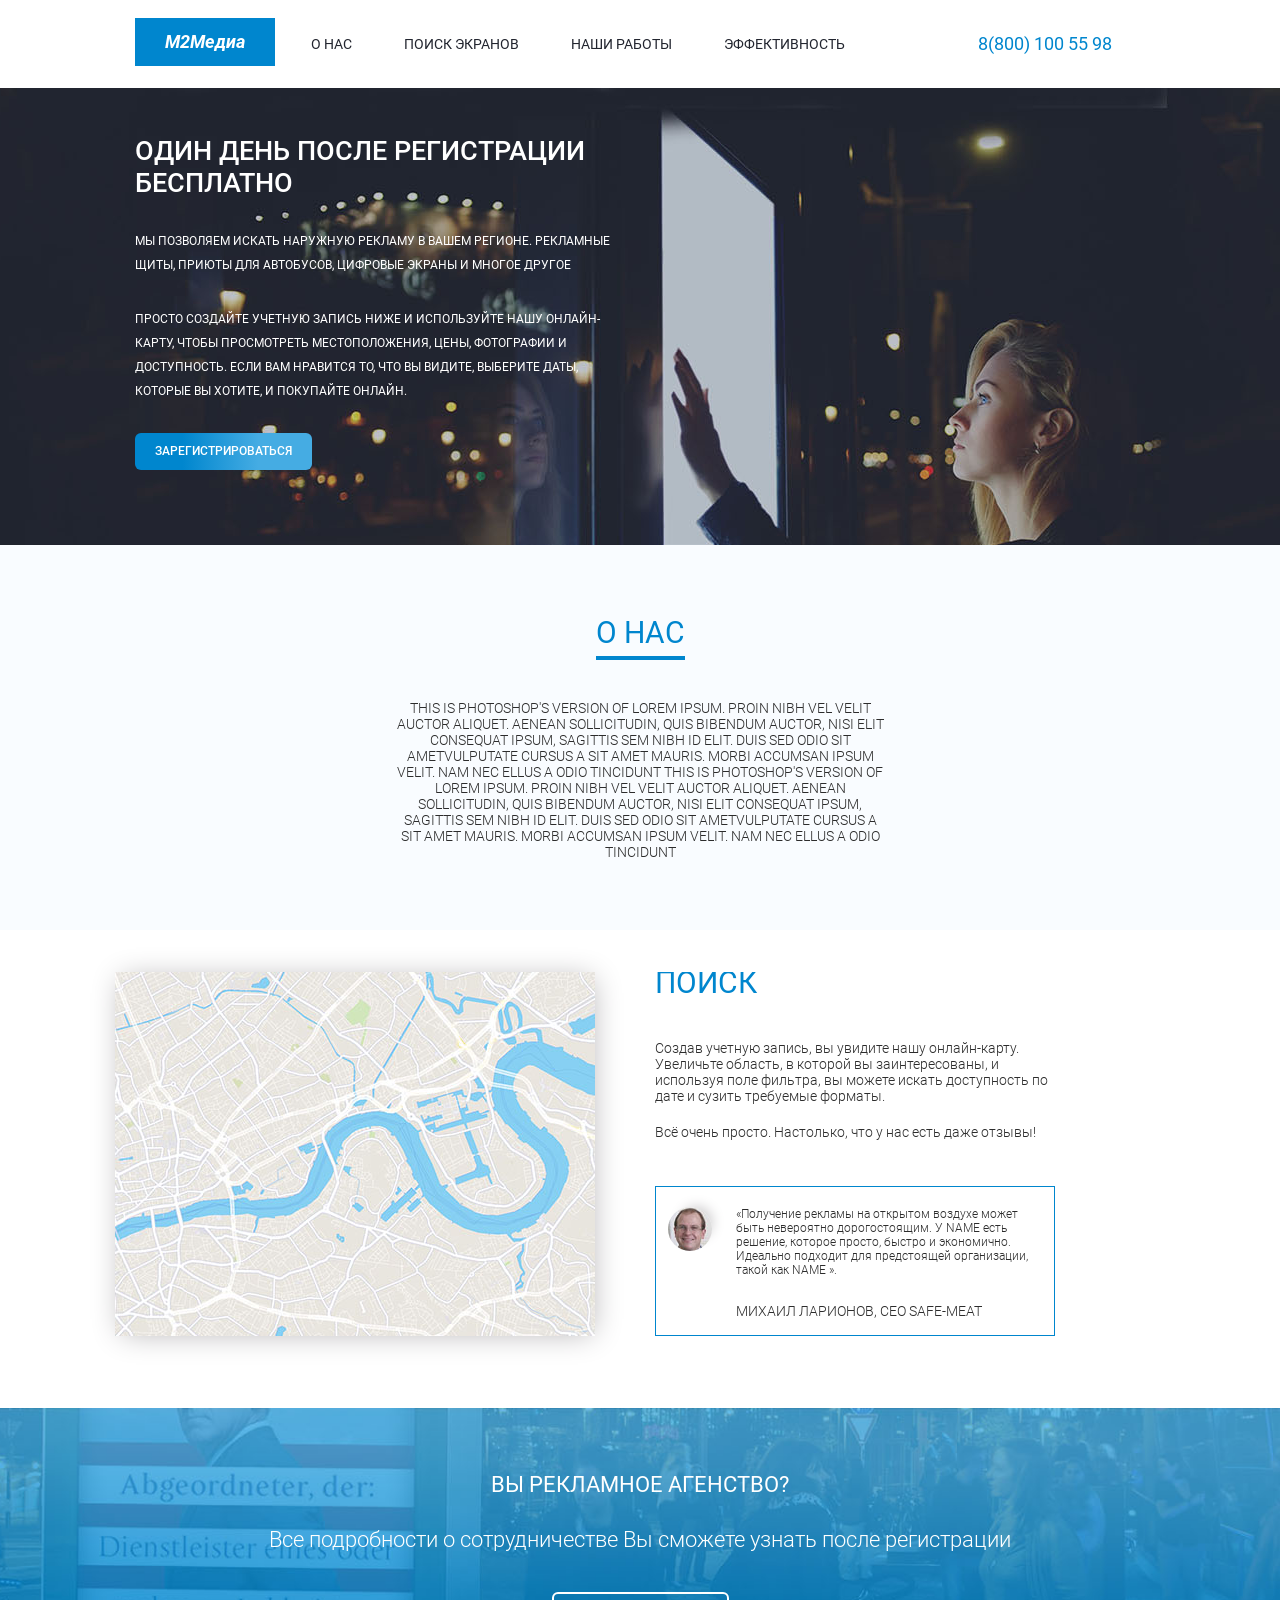
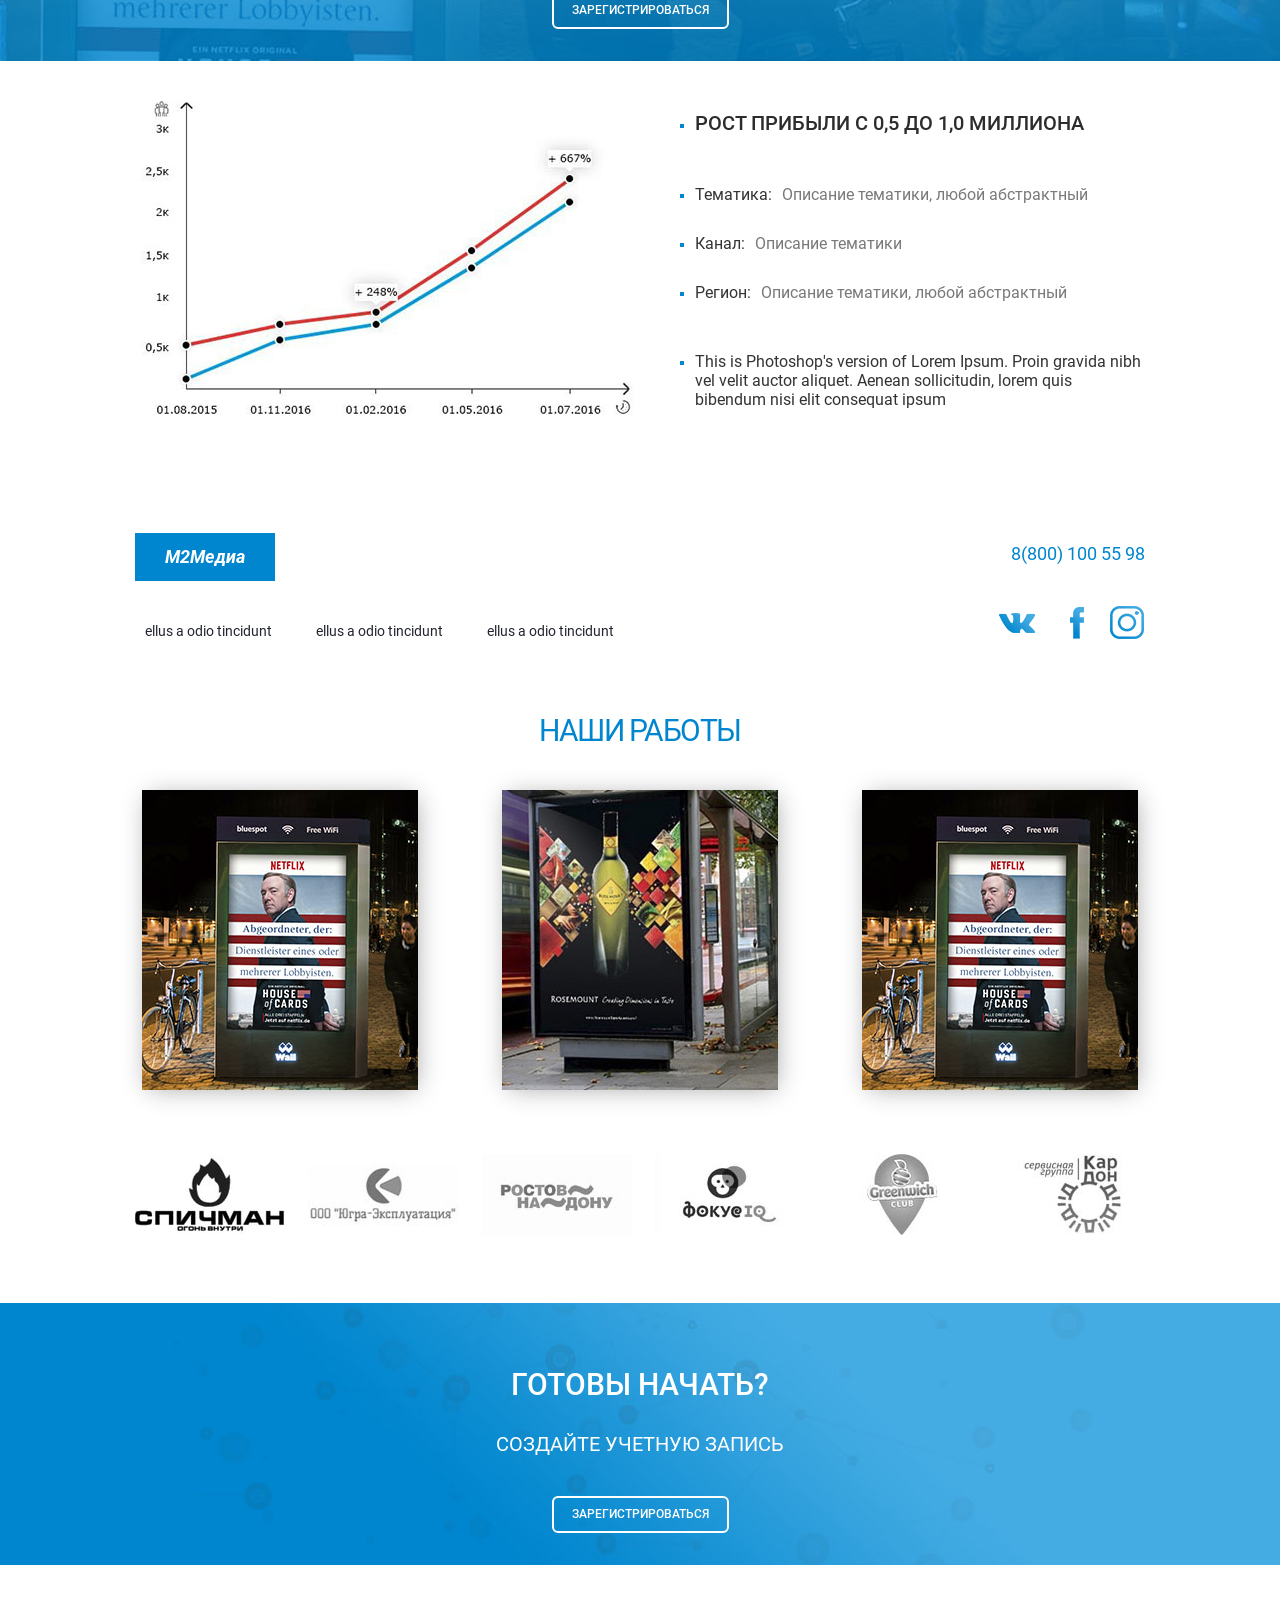
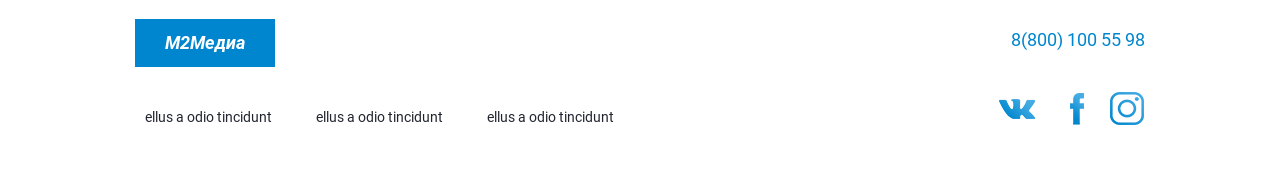
==== dev/pages/index.html @ 154b848d "add block graph" ====
<!DOCTYPE html>
<html lang="ru">
  <head>
    <meta charset="utf-8">
    <meta name="viewport" content="width=device-width, initial-scale=1">
    <link rel="shortcut icon" href="img/favicon.png" type="image/png">
    <link rel="icon" type="image/png" href="../img/favicon-16-16.png" sizes="16x16">
    <link rel="icon" type="image/png" href="../img/favicon-32-32.png" sizes="32x32">
    <link rel="icon" type="image/png" href="../img/favicon-96-96.png" sizes="96x96">
    <title>m2media</title>
    <link rel="stylesheet" href="../styles/bootstrap.css">
    <link rel="stylesheet" href="../styles/normalize.css">
    <link rel="stylesheet" href="../styles/style.css">
    <!-- HTML5 Shim and Respond.js IE8 support of HTML5 elements and media queries-->
    <!-- WARNING: Respond.js doesn't work if you view the page via file://-->
    <!--if lt IE 9-->
    <script src="https://oss.maxcdn.com/libs/html5shiv/3.7.0/html5shiv.js"></script>
    <script src="https://oss.maxcdn.com/libs/respond.js/1.4.2/respond.min.js"></script>
  </head>
  <body>
    <!-- header-->
    <header class="header">
      <!-- container-->
      <div class="container container-small">
        <div class="row">
          <div class="col-md-1 logo-column">
            <!-- logotype-->
            <div class="logo">М2Медиа</div>
          </div>
          <div class="col-md-8">
            <!-- navigation-->
            <div class="navigation">
              <ul>
                <li><a href="#" title="">О нас</a><a href="#" title="">Поиск экранов</a><a href="#" title="">Наши работы</a><a href="#" title="">Эффективность</a></li>
              </ul>
            </div>
          </div>
          <div class="col-md-2">
            <!-- phone number-->
            <div class="phone-number header__phone-number"> <a href="tel:88001005598" title="">8(800) 100 55 98</a></div>
          </div>
        </div>
      </div>
    </header>
    <!-- / header-->
    <!-- main screen-->
    <div class="main-screen">
      <!-- container-->
      <div class="container container-small">
        <div class="row">
          <div class="col-md-6">
            <h2>Один день после регистрации бесплатно</h2>
            <p>мы позволяем искать наружную рекламу в вашем регионе. Рекламные щиты, приюты для автобусов, цифровые экраны и многое другое</p>
            <p>Просто создайте учетную запись ниже и используйте нашу онлайн-карту, чтобы просмотреть местоположения, цены, фотографии и доступность. Если вам нравится то, что вы видите, выберите даты, которые вы хотите, и покупайте онлайн.</p><a class="button-blue" href="#" title="">Зарегистрироваться</a>
          </div>
          <div class="col-md-6"></div>
        </div>
      </div>
    </div>
    <!-- / main screen-->
    <!-- about-->
    <div class="about">
      <!-- container-->
      <div class="container container-small">
        <div class="row">
          <div class="col-md-12">
            <h3>О нас</h3>
            <p>This is Photoshop's version  of Lorem Ipsum. Proin nibh vel velit auctor aliquet. Aenean sollicitudin, quis bibendum auctor, nisi elit consequat ipsum, sagittis sem nibh id elit. Duis sed odio sit ametvulputate cursus a sit amet mauris. Morbi accumsan ipsum velit. Nam nec ellus a odio tincidunt This is Photoshop's version of Lorem Ipsum. Proin nibh vel velit auctor aliquet. Aenean sollicitudin, quis bibendum auctor, nisi elit consequat ipsum, sagittis sem nibh id elit. Duis sed odio sit ametvulputate cursus a sit amet mauris. Morbi accumsan ipsum velit. Nam nec ellus a odio tincidunt </p>
          </div>
        </div>
      </div>
    </div>
    <!-- / about-->
    <!-- search-->
    <div class="search">
      <!-- container-->
      <div class="container">
        <div class="row">
          <div class="col-md-6"><img class="search__map" src="../img/map.jpg" alt="@@"></div>
          <div class="col-md-6">
            <!-- search content-->
            <div class="search__content">
              <h3>Поиск</h3>
              <p>Создав учетную запись, вы увидите нашу онлайн-карту. Увеличьте область, в которой вы заинтересованы, и используя поле фильтра, вы можете искать доступность по дате и сузить требуемые форматы.</p>
              <p>Всё очень просто. Настолько, что у нас есть даже отзывы!</p>
              <!-- review-->
              <div class="search__content__review"><img src="../img/avatar.jpg" alt="@@">
                <div class="search__content__review__content">
                  <p>«Получение рекламы на открытом воздухе может быть невероятно дорогостоящим. У NAME есть решение, которое просто, быстро и экономично. Идеально подходит для предстоящей организации, такой как NAME ».</p><span>Михаил Ларионов, CEO SAFE-Meat</span>
                </div>
              </div>
            </div>
          </div>
        </div>
      </div>
    </div>
    <!-- / search-->
    <!-- you digital-->
    <div class="you-digital">
      <!-- container-->
      <div class="container container-small">
        <div class="row">
          <div class="col-md-12">
            <h3>Вы рекламное агенство?</h3>
            <p>Все подробности о сотрудничестве Вы сможете узнать после регистрации</p><a class="button-transparent you-digital__btn" href="#" title="">Зарегистрироваться</a>
          </div>
        </div>
      </div>
    </div>
    <!-- / you digital-->
    <!-- profit growth-->
    <div class="profit-growth">
      <!-- container-->
      <div class="container container-small">
        <div class="row">
          <div class="col-md-6">
            <!-- graph--><img src="../img/graph.jpg" alt="@@">
          </div>
          <div class="col-md-6">
            <!-- list-->
            <div class="profit-growth__list">
              <ul>
                <li><strong>Рост прибыли с 0,5 до 1,0 миллиона</strong></li>
                <li>
                  <p>Тематика:<span>Описание тематики, любой абстрактный</span></p>
                </li>
                <li>
                  <p>Канал:<span>Описание тематики</span></p>
                </li>
                <li>
                  <p>Регион:<span>Описание тематики, любой абстрактный</span></p>
                </li>
                <li>
                  <p>This is Photoshop's version  of Lorem Ipsum. Proin gravida nibh vel velit auctor aliquet. Aenean sollicitudin, lorem quis bibendum nisi elit consequat ipsum</p>
                </li>
              </ul>
            </div>
          </div>
        </div>
      </div>
    </div>
    <!-- / profit growth-->
    <!-- screens-->
    <footer class="footer">
      <!-- container-->
      <div class="container container-small">
        <div class="row">
          <div class="col-md-7">
            <!-- logotype-->
            <div class="logo footer__logo">М2Медиа</div>
            <!-- list-->
            <div class="footer__list">
              <ul>
                <li>ellus a odio tincidunt </li>
                <li>ellus a odio tincidunt </li>
                <li>ellus a odio tincidunt 						</li>
              </ul>
            </div>
          </div>
          <div class="col-md-5">
            <!-- phone number-->
            <div class="phone-number footer__phone-number"><a href="tel:88001005598" title="">8(800) 100 55 98</a></div>
            <!-- social icons-->
            <div class="social-icons footer__social-icons">
              <ul>
                <li><a href="#" title=""><img src="../img/icons/icon-vk.png" alt="@@"></a></li>
                <li><a href="#" title=""><img src="../img/icons/icon-fb.png" alt="@@"></a></li>
                <li><a href="#" title=""><img src="../img/icons/icon-inst.png" alt="@@"></a></li>
              </ul>
            </div>
          </div>
        </div>
      </div>
    </footer>
    <!-- / screens-->
    <!-- works-->
    <div class="works">
      <!-- container-->
      <div class="container">
        <div class="row">
          <div class="col-md-12">
            <h3>Наши работы</h3>
          </div>
        </div>
        <div class="row">
          <div class="col-md-4"><img src="../img/works/work-1.jpg" alt="@@"></div>
          <div class="col-md-4"><img src="../img/works/work-2.jpg" alt="@@"></div>
          <div class="col-md-4"><img src="../img/works/work-1.jpg" alt="@@"></div>
        </div>
      </div>
    </div>
    <!-- / works-->
    <!-- clients-->
    <div class="clients">
      <!-- container-->
      <div class="container container-small">
        <div class="row">
          <div class="col-md-2"><img src="../img/clients/client-1.jpg" alt="@@"></div>
          <div class="col-md-2"><img src="../img/clients/client-2.jpg" alt="@@"></div>
          <div class="col-md-2"><img src="../img/clients/client-3.jpg" alt="@@"></div>
          <div class="col-md-2"><img src="../img/clients/client-4.jpg" alt="@@"></div>
          <div class="col-md-2"><img src="../img/clients/client-5.jpg" alt="@@"></div>
          <div class="col-md-2"><img src="../img/clients/client-6.jpg" alt="@@"></div>
        </div>
      </div>
    </div>
    <!-- / clients-->
    <!-- block ready-->
    <div class="ready">
      <!-- container-->
      <div class="container container-small">
        <div class="row">
          <div class="col-md-12">
            <h3>Готовы начать?</h3>
            <p>Создайте учетную запись</p><a class="button-transparent ready__btn" href="#" title="">Зарегистрироваться</a>
          </div>
        </div>
      </div>
    </div>
    <!-- / block ready-->
    <!-- footer-->
    <footer class="footer">
      <!-- container-->
      <div class="container container-small">
        <div class="row">
          <div class="col-md-7">
            <!-- logotype-->
            <div class="logo footer__logo">М2Медиа</div>
            <!-- list-->
            <div class="footer__list">
              <ul>
                <li>ellus a odio tincidunt </li>
                <li>ellus a odio tincidunt </li>
                <li>ellus a odio tincidunt 						</li>
              </ul>
            </div>
          </div>
          <div class="col-md-5">
            <!-- phone number-->
            <div class="phone-number footer__phone-number"><a href="tel:88001005598" title="">8(800) 100 55 98</a></div>
            <!-- social icons-->
            <div class="social-icons footer__social-icons">
              <ul>
                <li><a href="#" title=""><img src="../img/icons/icon-vk.png" alt="@@"></a></li>
                <li><a href="#" title=""><img src="../img/icons/icon-fb.png" alt="@@"></a></li>
                <li><a href="#" title=""><img src="../img/icons/icon-inst.png" alt="@@"></a></li>
              </ul>
            </div>
          </div>
        </div>
      </div>
    </footer>
    <!-- / footer-->
    <!-- popup-->
    <div class="popup" id="okthanks"><a class="popup-close" href="#" title=""></a>
      <p>Спасибо за заявку!</p>
    </div>
    <!-- / popup-->
    <!-- scripts-->
    <script src="../js/jquery-3.2.1.min.js"></script>
    <script src="../js/jquery.bpopup.min.js"></script>
    <script src="../js/smooth-scroll.js"></script>
    <script src="../js/scripts.js"></script>
    <!-- / scripts-->
  </body>
</html>
---- dev/styles/style.css ----
@import '../styles/fonts.css';
.logo,
a,
a:hover,
li,
img,
input,
textarea,
span {
  transition: all 0.5s ease-in-out;
}
body {
  cursor: default;
  overflow-x: hidden !important;
}
a {
  cursor: pointer;
}
.color-red {
  color: #cd333f;
}
.color-blue {
  color: #195abc;
}
.left {
  float: left;
}
.right {
  float: right;
}
.button-blue {
  display: block;
  width: 177px;
  height: 37px;
  background-image: -webkit-gradient(linear, 175 0, 0 0, color-stop(0.302, #45ace3), color-stop(0.731, #0086ce));
  background-image: -webkit-linear-gradient(180deg, #45ace3 30.2%, #0086ce 73.1%);
  background-image: -moz-linear-gradient(180deg, #45ace3 30.2%, #0086ce 73.1%);
  background-image: -o-linear-gradient(180deg, #45ace3 30.2%, #0086ce 73.1%);
  background-image: linear-gradient(270deg, #45ace3 30.2%, #0086ce 73.1%);
  font: 12px 'robotomedium';
  color: #fff;
  text-transform: uppercase;
  text-align: center;
  line-height: 37px;
  border-radius: 6px;
}
.button-blue:hover,
.button-blue:focus {
  background: #000;
  color: #fff;
  font-family: 'robotobold';
  border-radius: 6px;
  text-decoration: none;
}
.button-transparent {
  display: block;
  width: 177px;
  height: 37px;
  background: 0;
  font: 12px 'robotomedium';
  color: #fff;
  text-transform: uppercase;
  text-align: center;
  line-height: 32px;
  border-radius: 6px;
  border: 2px solid #fff;
}
.button-transparent:hover,
.button-transparent:focus {
  background: #fff;
  color: #0086ce;
  border-color: #fff;
  font-family: 'robotobold';
  border-radius: 6px;
  text-decoration: none;
}
@media only screen and (min-width: 1200px) {
  .about {
    padding: 50px 0 70px 0;
    height: auto;
    overflow: hidden;
    background: #f9fcff;
    text-align: center;
  }
  .about h3 {
    margin-bottom: 40px;
    padding-bottom: 6px;
    display: inline-block;
    font: 30px 'robotoregular';
    color: #0086ce;
    text-transform: uppercase;
    border-bottom: 4px solid #0086ce;
  }
  .about p {
    width: 490px;
    margin: 0 auto;
    font: 14px 'robotolight';
    color: #2c2c2c;
    line-height: auto;
    text-transform: uppercase;
  }
}
@media only screen and (min-width: 320px) and (max-width: 1200px) {
  .footer {
    padding: 52px 0;
    background: #191d27;
    position: relative;
  }
}
@media only screen and (min-width: 1200px) {
  .clients {
    height: auto;
    padding: 0 0 68px 0;
    background: #fff;
  }
  .clients img {
    width: 150px;
    height: 81px;
    display: block;
    margin: 0 auto;
    -webkit-filter: grayscale(100%);
    filter: grayscale(100%);
    transition: 1s;
  }
  .clients img:hover {
    -webkit-filter: grayscale(0%);
    filter: grayscale(0%);
  }
}
@media only screen and (min-width: 320px) and (max-width: 1200px) {
  .clients {
    height: auto;
    padding: 64px 0 68px 0;
    background: #fff;
  }
  .clients img {
    width: 150px;
    height: 81px;
    display: block;
    margin: 0 auto;
    -webkit-filter: grayscale(100%);
    filter: grayscale(100%);
    transition: 1s;
  }
  .clients img:hover {
    -webkit-filter: grayscale(0%);
    filter: grayscale(0%);
  }
}
@media only screen and (min-width: 1200px) {
  .footer {
    padding: 36px 0 32px 0;
    background: #fff;
    position: relative;
  }
  .footer__logo {
    margin-bottom: 40px;
  }
  .footer__list {
    height: auto;
  }
  .footer__list ul {
    -webkit-padding-start: 0;
    padding: 0;
  }
  .footer__list ul li {
    margin-right: 20px;
    padding: 0 10px;
    display: inline-block;
    font: 14px 'robotoregular';
    color: #22252f;
  }
  .footer__phone-number {
    margin: 28px 0 38px 0;
    font: 18px 'robotomedium';
  }
  .footer__social-icons {
    position: relative;
    float: right;
  }
  .social-icons {
    height: auto;
  }
  .social-icons ul {
    -webkit-padding-start: 0;
    padding: 0;
    list-style: none;
  }
  .social-icons ul li {
    margin: 0 10px;
    display: inline-block;
  }
  .social-icons ul li:hover img {
    -webkit-filter: grayscale(100%);
    filter: grayscale(100%);
    transition: 1s;
  }
  .social-icons ul li:last-child {
    margin: 0;
  }
}
@media only screen and (min-width: 320px) and (max-width: 1200px) {
  .footer {
    padding: 52px 0;
    background: #191d27;
    position: relative;
  }
}
@media only screen and (min-width: 1200px) {
  .header {
    height: 88px;
    overflow: hidden;
    background: #fff;
  }
  .header__phone-number a,
  .header__phone-number a:hover {
    line-height: 88px !important;
  }
  .logo {
    margin-top: 18px;
    width: 140px;
    height: 48px;
    background: #0086ce;
    font: 18px 'robotobold_italic';
    line-height: 48px;
    text-align: center;
    color: #fff;
  }
  .logo:hover {
    background: #22252f;
  }
  .navigation {
    margin-left: 30px;
    height: 88px;
  }
  .navigation ul {
    -webkit-padding-start: 0;
    height: auto;
  }
  .navigation ul li {
    list-style: none;
  }
  .navigation ul li a,
  .navigation ul li a:hover {
    padding: 0 6px;
    display: inline-block;
    height: 88px;
    font: 14px 'robotoregular';
    color: #22252f;
    line-height: 89px;
    text-transform: uppercase;
    border-bottom: 4px solid #fff;
    text-decoration: none;
    margin-right: 40px;
  }
  .navigation ul li a:hover,
  .navigation ul li a:hover:hover,
  .navigation ul li a:focus,
  .navigation ul li a:hover:focus {
    border-color: #0086ce;
    color: #0086ce;
  }
  .navigation ul li a:last-child,
  .navigation ul li a:hover:last-child {
    margin-right: 0 !important;
  }
  .phone-number {
    height: auto;
  }
  .phone-number a,
  .phone-number a:hover {
    display: block;
    font: 18px 'robotoregular';
    color: #0086ce;
    text-decoration: none;
    text-align: right;
  }
  .phone-number a:hover,
  .phone-number a:hover:hover,
  .phone-number a:focus,
  .phone-number a:hover:focus {
    color: #22252f;
  }
  .container-small {
    width: 1040px !important;
  }
  .logo-column {
    width: 140px !important;
  }
}
@media only screen and (min-width: 320px) and (max-width: 1200px) {
  .header {
    position: relative;
    height: auto;
    background: #191d27;
    font: 12px 'robotobold';
  }
}
@media only screen and (min-width: 1200px) {
  .main-screen {
    height: 457px;
    background: #212430 url('../img/main-screen.jpg') no-repeat center;
    color: #fff;
    overflow: hidden;
  }
  .main-screen h2 {
    margin: 47px 0 30px 0;
    font: 27px 'robotomedium';
    text-transform: uppercase;
    line-height: auto;
  }
  .main-screen p {
    margin-bottom: 30px;
    font: 12px 'robotoregular';
    text-transform: uppercase;
    line-height: 24px;
  }
}
@media only screen and (min-width: 320px) and (max-width: 1200px) {
  .header {
    position: relative;
    height: auto;
    background: #191d27;
    font: 12px 'robotobold';
  }
}
@media only screen and (min-width: 320px) and (max-width: 1200px) {
  .popup {
    display: none;
    position: relative;
    width: 300px;
    height: 200px;
    border-radius: 6px;
    background: #fff;
  }
  .popup p {
    text-align: center;
    line-height: 200px;
    color: #000 !important;
    text-decoration: underline;
  }
  .popup-close {
    right: 10px;
    top: 10px;
    position: absolute;
    display: block;
    width: 32px;
    height: 32px;
    background: url('../img/icon-close.png') no-repeat;
  }
}
@media only screen and (min-width: 1200px) {
  .popup {
    display: none;
    position: relative;
    width: 300px;
    height: 200px;
    border-radius: 6px;
    background: #fff;
  }
  .popup p {
    text-align: center;
    line-height: 200px;
    color: #000 !important;
    text-decoration: underline;
  }
  .popup-close {
    right: 10px;
    top: 10px;
    position: absolute;
    display: block;
    width: 32px;
    height: 32px;
    background: url('../img/icon-close.png') no-repeat;
  }
}
@media only screen and (min-width: 320px) and (max-width: 1200px) {
  .ready {
    height: auto;
    padding: 54px 0 32px 0;
    background: url('../img/blue-ready-block.jpg') no-repeat center;
    background-size: cover;
    color: #fff;
    text-align: center;
  }
  .ready h3 {
    margin-bottom: 30px;
    font: 30px 'robotomedium';
    text-transform: uppercase;
  }
  .ready p {
    margin-bottom: 40px;
    font: 20px 'robotoregular';
    text-transform: uppercase;
  }
  .ready__btn {
    margin: 0 auto;
  }
}
@media only screen and (min-width: 1200px) {
  .ready {
    height: auto;
    padding: 44px 0 32px 0;
    background: url('../img/blue-ready-block.jpg') no-repeat center;
    background-size: cover;
    color: #fff;
    text-align: center;
  }
  .ready h3 {
    margin-bottom: 30px;
    font: 30px 'robotomedium';
    text-transform: uppercase;
  }
  .ready p {
    margin-bottom: 40px;
    font: 20px 'robotoregular';
    text-transform: uppercase;
  }
  .ready__btn {
    margin: 0 auto;
  }
}
@media only screen and (min-width: 320px) and (max-width: 1200px) {
  .footer {
    padding: 52px 0;
    background: #191d27;
    position: relative;
  }
}
@media only screen and (min-width: 1200px) {
  .profit-growth {
    height: auto;
    padding: 40px 0;
    background: #fff;
  }
  .profit-growth__list {
    margin-top: 10px;
    height: auto;
  }
  .profit-growth__list ul li {
    list-style: square outside;
    color: #0086ce;
    margin-bottom: 30px;
  }
  .profit-growth__list ul li:last-child {
    margin-top: 50px;
  }
  .profit-growth__list ul li strong {
    display: block;
    margin-bottom: 50px;
    font: 20px 'robotomedium';
    text-transform: uppercase;
    color: #2c2c2c;
  }
  .profit-growth__list ul li p {
    font: 16px 'robotoregular';
    color: #333333;
  }
  .profit-growth__list ul li p span {
    color: #797979;
    padding-left: 10px;
  }
}
@media only screen and (min-width: 320px) and (max-width: 1200px) {
  .footer {
    padding: 52px 0;
    background: #191d27;
    position: relative;
  }
}
@media only screen and (min-width: 1200px) {
  .footer {
    padding: 36px 0 32px 0;
    background: #fff;
    position: relative;
  }
  .footer__logo {
    margin-bottom: 40px;
  }
  .footer__list {
    height: auto;
  }
  .footer__list ul {
    -webkit-padding-start: 0;
    padding: 0;
  }
  .footer__list ul li {
    margin-right: 20px;
    padding: 0 10px;
    display: inline-block;
    font: 14px 'robotoregular';
    color: #22252f;
  }
  .footer__phone-number {
    margin: 28px 0 42px 0;
    font: 18px 'robotomedium';
  }
  .footer__social-icons {
    position: relative;
    float: right;
  }
  .social-icons {
    height: auto;
  }
  .social-icons ul {
    -webkit-padding-start: 0;
    padding: 0;
    list-style: none;
  }
  .social-icons ul li {
    margin: 0 10px;
    display: inline-block;
  }
  .social-icons ul li:hover img {
    -webkit-filter: grayscale(100%);
    filter: grayscale(100%);
    transition: 1s;
  }
  .social-icons ul li:last-child {
    margin: 0;
  }
}
@media only screen and (min-width: 320px) and (max-width: 1200px) {
  .search {
    height: auto;
    padding: 42px 0 72px 0;
    background: #fff;
  }
  .search__map {
    display: inline-block;
    width: 480px;
    height: 364px;
    -webkit-box-shadow: 2px 2px 28px -5px #b3b1b3;
    -moz-box-shadow: 2px 2px 28px -5px #b3b1b3;
    box-shadow: 2px 2px 28px -5px #b3b1b3;
  }
  .search__map:hover {
    -webkit-box-shadow: 2px 2px 42px -5px #9e9c9e;
    -moz-box-shadow: 2px 2px 42px -5px #9e9c9e;
    box-shadow: 2px 2px 42px -5px #9e9c9e;
  }
  .search__content {
    position: relative;
    min-height: 364px;
    overflow: hidden;
    margin-left: 0px;
    width: 400px;
  }
  .search__content h3 {
    margin-top: -7px;
    margin-bottom: 40px;
    font: 30px 'robotoregular';
    text-transform: uppercase;
    color: #0086ce;
  }
  .search__content p {
    margin-bottom: 20px;
    font: 14px 'robotolight';
    color: #2c2c2c;
  }
  .search__content__review {
    padding: 20px 12px;
    position: absolute;
    bottom: 0;
    width: 100%;
    height: 150px;
    border: 1px solid #0086ce;
  }
  .search__content__review:hover {
    border-color: #000;
  }
  .search__content__review:hover span {
    color: #0086ce;
  }
  .search__content__review:hover img {
    -webkit-filter: grayscale(100%);
    filter: grayscale(100%);
    transition: 1s;
  }
  .search__content__review img {
    vertical-align: top;
    margin-right: 20px;
    display: inline-block;
    width: 44px;
    height: 44px;
    border-radius: 50%;
    -webkit-box-shadow: 7px -7px 13px -7px #c9c7c9;
    -moz-box-shadow: 7px -7px 13px -7px #c9c7c9;
    box-shadow: 7px -7px 13px -7px #c9c7c9;
  }
  .search__content__review__content {
    display: inline-block;
    width: 300px;
  }
  .search__content__review__content p {
    margin-bottom: 24px;
    font: 12px 'robotolight';
    color: #2c2c2c;
  }
  .search__content__review__content span {
    font: 14px 'robotolight';
    color: #2c2c2c;
    text-transform: uppercase;
  }
}
@media only screen and (min-width: 1200px) {
  .search {
    height: auto;
    padding: 42px 0 72px 0;
    background: #fff;
  }
  .search__map {
    display: inline-block;
    width: 480px;
    height: 364px;
    -webkit-box-shadow: 2px 2px 28px -5px #b3b1b3;
    -moz-box-shadow: 2px 2px 28px -5px #b3b1b3;
    box-shadow: 2px 2px 28px -5px #b3b1b3;
  }
  .search__map:hover {
    -webkit-box-shadow: 2px 2px 42px -5px #9e9c9e;
    -moz-box-shadow: 2px 2px 42px -5px #9e9c9e;
    box-shadow: 2px 2px 42px -5px #9e9c9e;
  }
  .search__content {
    position: relative;
    min-height: 364px;
    overflow: hidden;
    margin-left: 0px;
    width: 400px;
  }
  .search__content h3 {
    margin-top: -7px;
    margin-bottom: 40px;
    font: 30px 'robotoregular';
    text-transform: uppercase;
    color: #0086ce;
  }
  .search__content p {
    margin-bottom: 20px;
    font: 14px 'robotolight';
    color: #2c2c2c;
  }
  .search__content__review {
    padding: 20px 12px;
    position: absolute;
    bottom: 0;
    width: 100%;
    height: 150px;
    border: 1px solid #0086ce;
  }
  .search__content__review:hover {
    border-color: #000;
  }
  .search__content__review:hover span {
    color: #0086ce;
  }
  .search__content__review:hover img {
    -webkit-filter: grayscale(100%);
    filter: grayscale(100%);
    transition: 1s;
  }
  .search__content__review img {
    vertical-align: top;
    margin-right: 20px;
    display: inline-block;
    width: 44px;
    height: 44px;
    border-radius: 50%;
    -webkit-box-shadow: 7px -7px 13px -7px #c9c7c9;
    -moz-box-shadow: 7px -7px 13px -7px #c9c7c9;
    box-shadow: 7px -7px 13px -7px #c9c7c9;
  }
  .search__content__review__content {
    display: inline-block;
    width: 300px;
  }
  .search__content__review__content p {
    margin-bottom: 24px;
    font: 12px 'robotolight';
    color: #2c2c2c;
  }
  .search__content__review__content span {
    font: 14px 'robotolight';
    color: #2c2c2c;
    text-transform: uppercase;
  }
}
@media only screen and (min-width: 320px) and (max-width: 1200px) {
  .works {
    height: auto;
    margin-bottom: 64px;
  }
  .works h3 {
    margin-top: 30px;
    margin-bottom: 42px;
    font: 30px 'robotoregular';
    color: #0086ce;
    text-transform: uppercase;
    text-align: center;
    letter-spacing: -1.5px;
  }
  .works img {
    width: 276px;
    height: 300px;
    display: block;
    -webkit-box-shadow: 2px 2px 25px -5px #9e9c9e;
    -moz-box-shadow: 2px 2px 25px -5px #9e9c9e;
    box-shadow: 2px 2px 25px -5px #9e9c9e;
    -webkit-filter: contrast(1);
    filter: contrast(1);
  }
  .works img:hover {
    -webkit-box-shadow: 2px 2px 52px -5px #6b6a6b;
    -moz-box-shadow: 2px 2px 52px -5px #6b6a6b;
    box-shadow: 2px 2px 52px -5px #6b6a6b;
    -webkit-filter: contrast(1.5);
    filter: contrast(1.5);
  }
  .works img:nth-child(0) {
    float: left;
    margin: 0;
  }
  .works img:nth-child(1) {
    margin: 0 auto;
  }
  .works img:nth-child(2) {
    float: right;
  }
}
@media only screen and (min-width: 1200px) {
  .works {
    height: auto;
    margin-bottom: 64px;
  }
  .works h3 {
    margin-top: 30px;
    margin-bottom: 42px;
    font: 30px 'robotoregular';
    color: #0086ce;
    text-transform: uppercase;
    text-align: center;
    letter-spacing: -1.5px;
  }
  .works img {
    width: 276px;
    height: 300px;
    display: block;
    -webkit-box-shadow: 2px 2px 25px -5px #9e9c9e;
    -moz-box-shadow: 2px 2px 25px -5px #9e9c9e;
    box-shadow: 2px 2px 25px -5px #9e9c9e;
    -webkit-filter: contrast(1);
    filter: contrast(1);
  }
  .works img:hover {
    -webkit-box-shadow: 2px 2px 52px -5px #6b6a6b;
    -moz-box-shadow: 2px 2px 52px -5px #6b6a6b;
    box-shadow: 2px 2px 52px -5px #6b6a6b;
    -webkit-filter: contrast(1.5);
    filter: contrast(1.5);
  }
  .works img:nth-child(0) {
    float: left;
    margin: 0;
  }
  .works img:nth-child(1) {
    margin: 0 auto;
  }
  .works img:nth-child(2) {
    float: right;
  }
}
@media only screen and (min-width: 320px) and (max-width: 1200px) {
  .footer {
    padding: 52px 0;
    background: #191d27;
    position: relative;
  }
}
@media only screen and (min-width: 1200px) {
  .you-digital {
    height: auto;
    padding: 44px 0 32px 0;
    background: url('../img/blue-digital-block.jpg') no-repeat center;
    background-size: cover;
    color: #fff;
    text-align: center;
  }
  .you-digital h3 {
    margin-bottom: 30px;
    font: 22px 'robotoregular';
    text-transform: uppercase;
  }
  .you-digital p {
    margin-bottom: 40px;
    font: 22px 'robotolight';
    text-transform: none;
  }
  .you-digital__btn {
    margin: 0 auto;
  }
}
/*
LESS variables are information about icon's compiled state, stored under its original file name

.icon-home {
  width: @icon-home-width;
}

The large array-like variables contain all information about a single icon
@icon-home: x y offset_x offset_y width height total_width total_height image_path name;

At the bottom of this section, we provide information about the spritesheet itself
@spritesheet: width height image @spritesheet-sprites;
*/
/*
The provided classes are intended to be used with the array-like variables

.icon-home {
  .sprite-width(@icon-home);
}
.icon-email {
  .sprite(@icon-email);
}

Example usage in HTML:

`display: block` sprite:
<div class="icon-home"></div>

To change `display` (e.g. `display: inline-block;`), we suggest using a common CSS class:

// CSS
.icon {
  display: inline-block;
}

// HTML
<i class="icon icon-home"></i>
*/
/*
The `.sprites` mixin generates identical output to the CSS template
  but can be overridden inside of LESS

This must be run when you have at least 2 sprites.
  If run with a single sprite, then there will be reference errors.

.sprites(@spritesheet-sprites);
*/
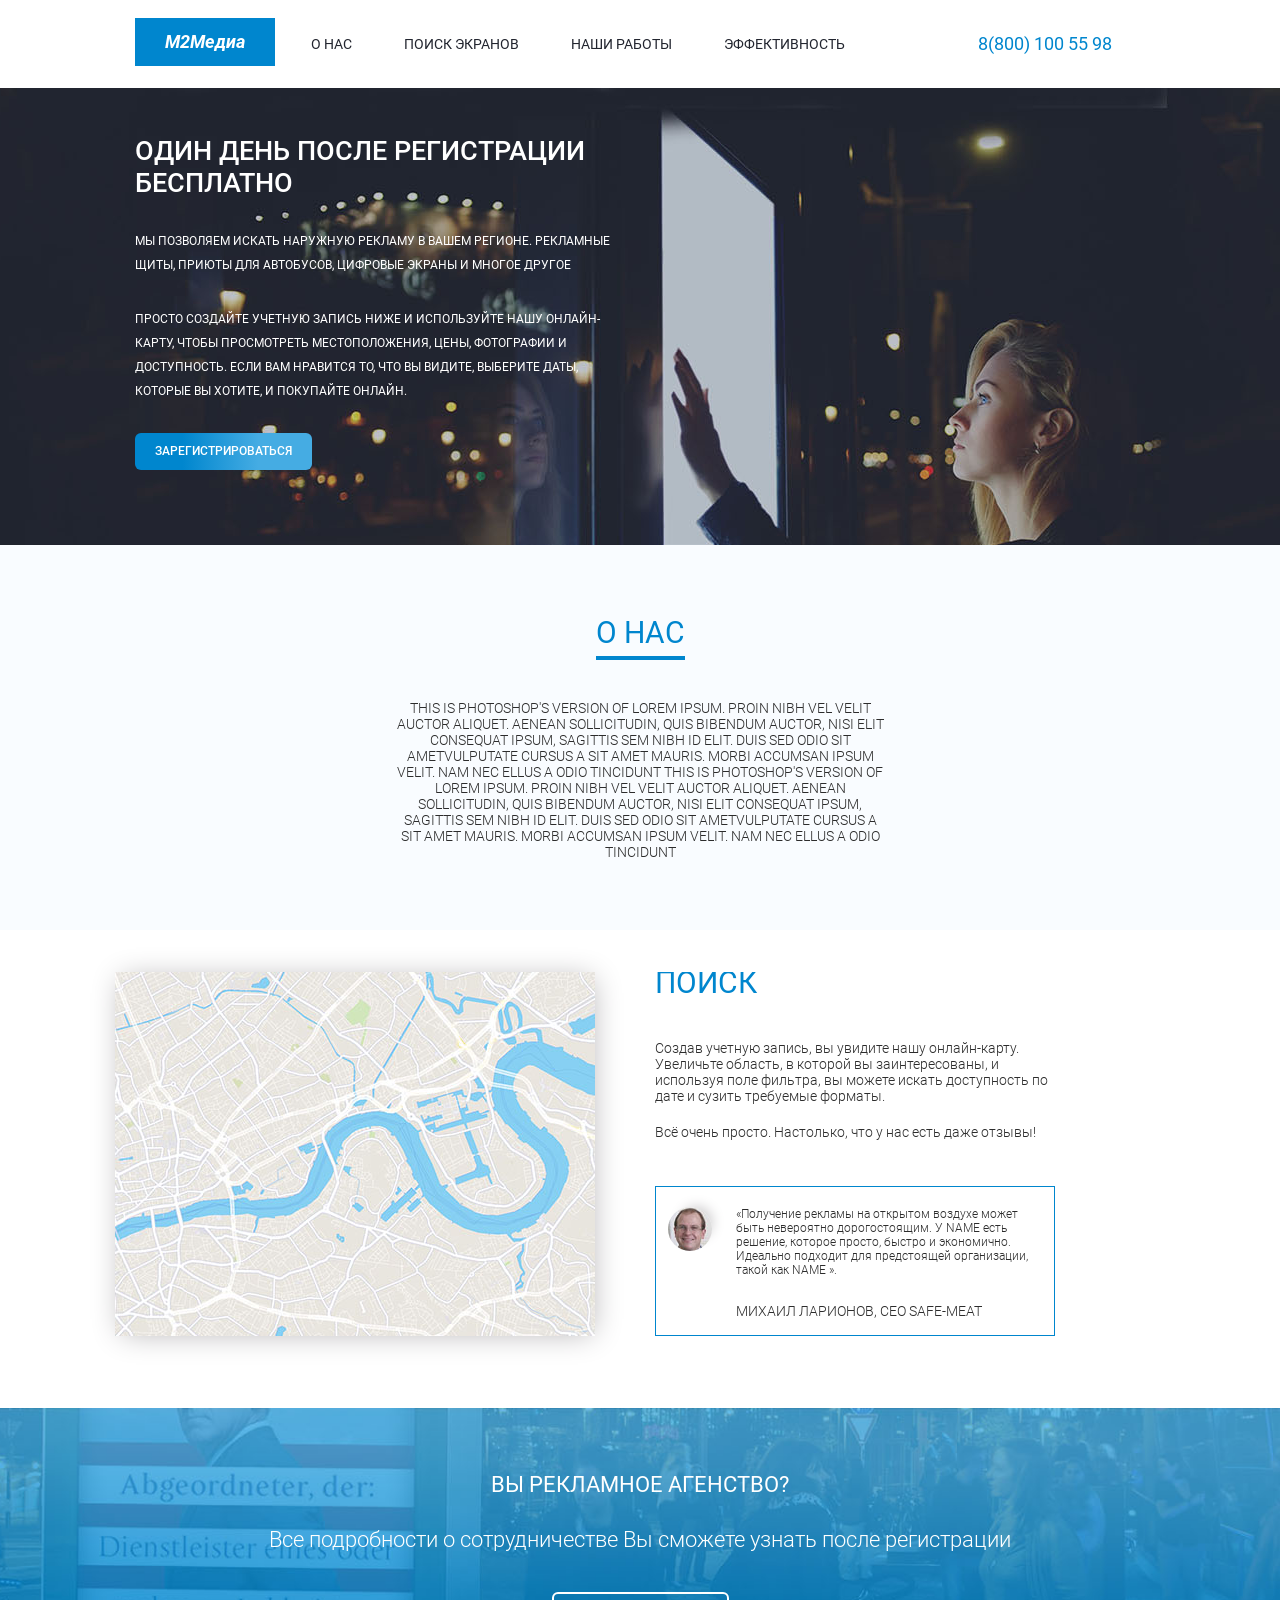
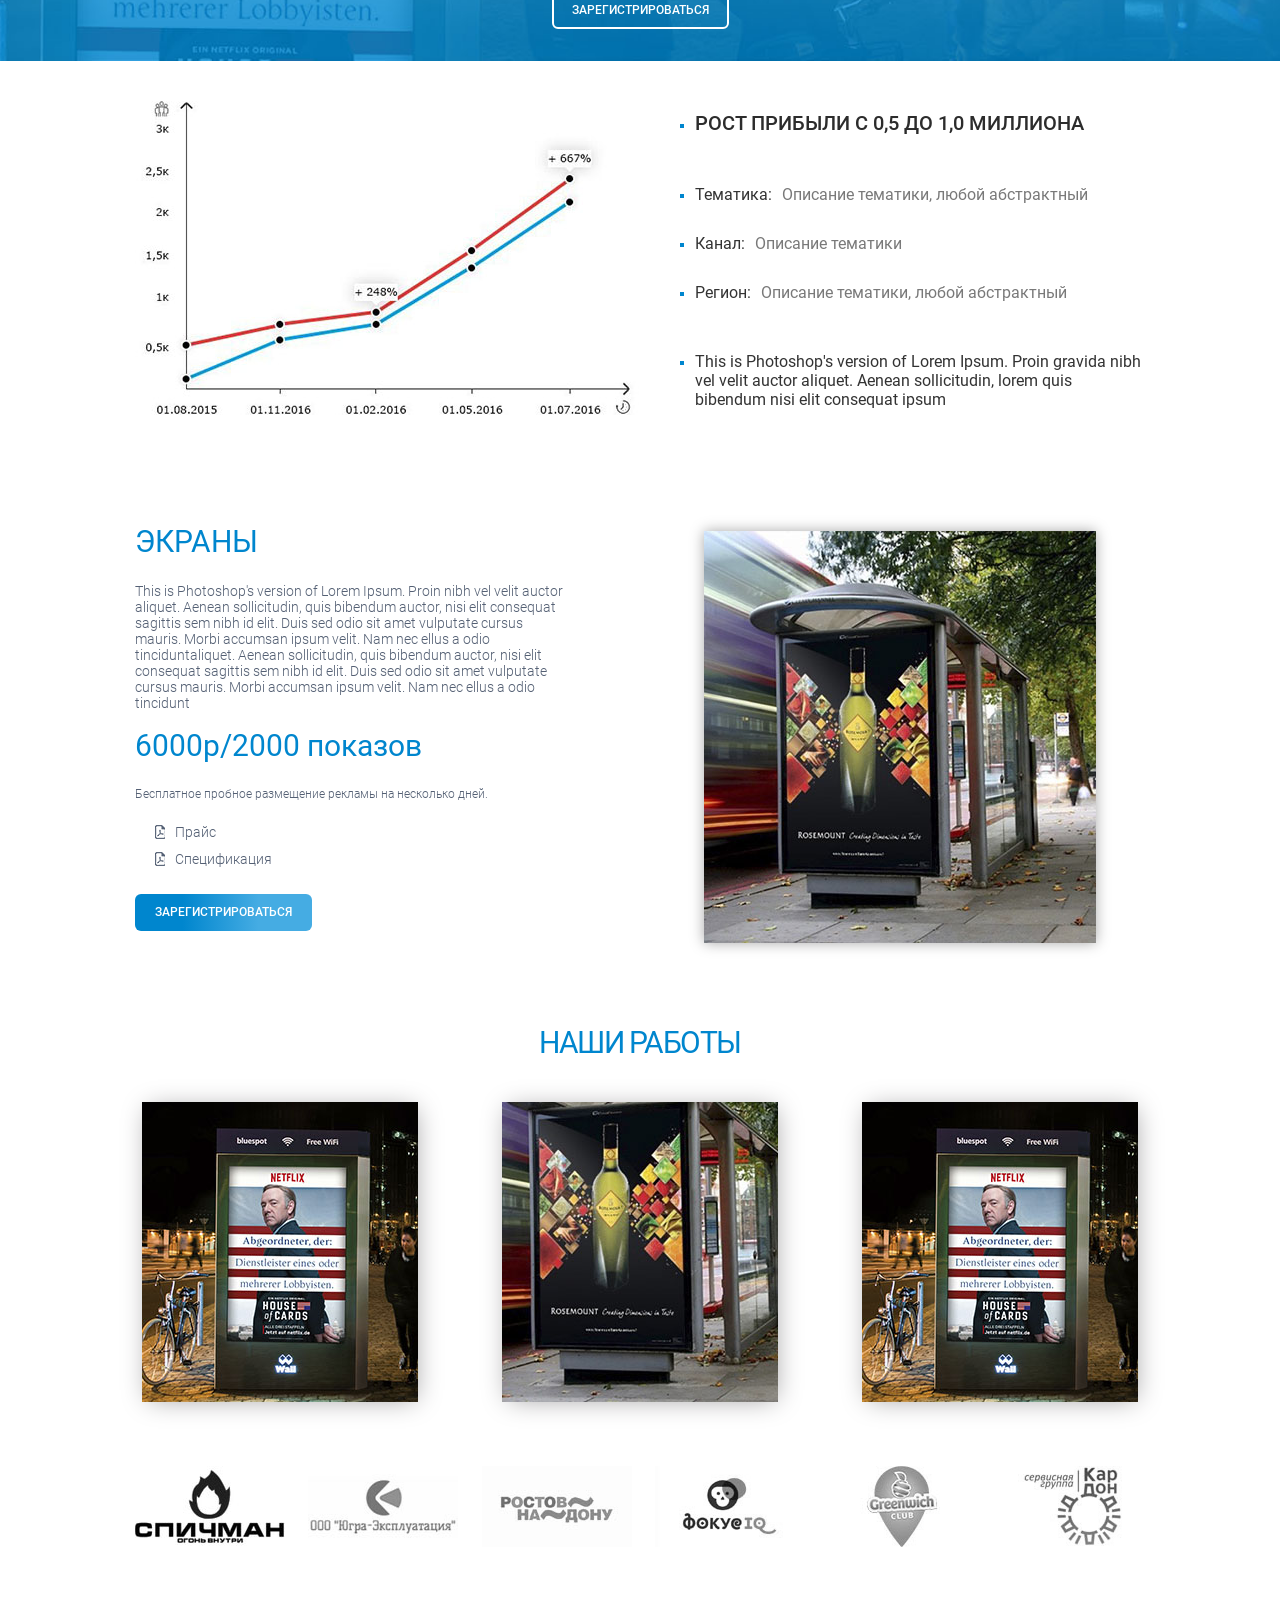
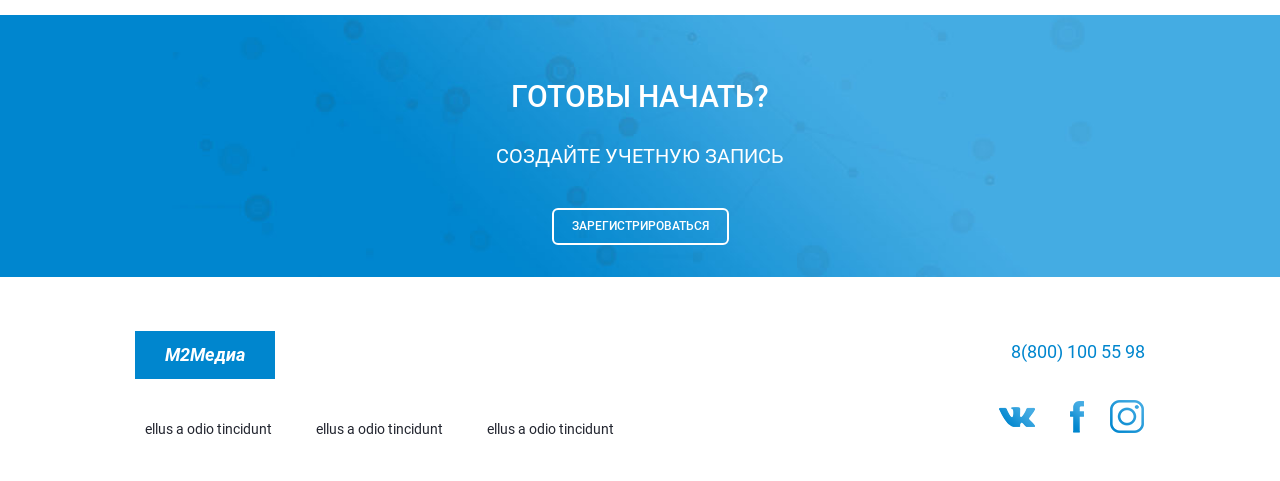
==== commit 0305a0ad: "add block screens" ====
--- a/dev/pages/index.html
+++ b/dev/pages/index.html
@@ -141,37 +141,26 @@
     </div>
     <!-- / profit growth-->
     <!-- screens-->
-    <footer class="footer">
-      <!-- container-->
-      <div class="container container-small">
-        <div class="row">
-          <div class="col-md-7">
-            <!-- logotype-->
-            <div class="logo footer__logo">М2Медиа</div>
-            <!-- list-->
-            <div class="footer__list">
-              <ul>
-                <li>ellus a odio tincidunt </li>
-                <li>ellus a odio tincidunt </li>
-                <li>ellus a odio tincidunt 						</li>
-              </ul>
-            </div>
-          </div>
-          <div class="col-md-5">
-            <!-- phone number-->
-            <div class="phone-number footer__phone-number"><a href="tel:88001005598" title="">8(800) 100 55 98</a></div>
-            <!-- social icons-->
-            <div class="social-icons footer__social-icons">
-              <ul>
-                <li><a href="#" title=""><img src="../img/icons/icon-vk.png" alt="@@"></a></li>
-                <li><a href="#" title=""><img src="../img/icons/icon-fb.png" alt="@@"></a></li>
-                <li><a href="#" title=""><img src="../img/icons/icon-inst.png" alt="@@"></a></li>
-              </ul>
-            </div>
-          </div>
-        </div>
-      </div>
-    </footer>
+    <div class="screens">
+      <!-- container-->
+      <div class="container container-small">
+        <div class="row">
+          <div class="col-md-6">
+            <!-- content-->
+            <div class="screens__content">
+              <h3>экраны</h3>
+              <p>This is Photoshop's version  of Lorem Ipsum. Proin  nibh vel velit auctor aliquet. Aenean sollicitudin, quis bibendum auctor, nisi elit consequat sagittis sem nibh id elit. Duis sed odio sit amet vulputate cursus mauris. Morbi  accumsan ipsum velit. Nam nec ellus a odio tinciduntaliquet. Aenean sollicitudin, quis bibendum auctor, nisi elit consequat sagittis sem nibh id elit. Duis sed odio sit amet vulputate cursus mauris. Morbi  accumsan ipsum velit. Nam nec ellus a odio tincidunt</p>
+              <h4>6000р/2000 показов</h4><span>Бесплатное пробное размещение рекламы на несколько дней.</span>
+              <ul class="screens__content__icons-doc">
+                <li><a href="#" title="">Прайс</a></li>
+                <li><a href="#" title="">Спецификация</a></li>
+              </ul><a class="button-blue" href="#" title="">Зарегистрироваться					</a>
+            </div>
+          </div>
+          <div class="col-md-6"><img class="screens__example" src="../img/screen.jpg" alt="@@"></div>
+        </div>
+      </div>
+    </div>
     <!-- / screens-->
     <!-- works-->
     <div class="works">
--- a/dev/styles/style.css
+++ b/dev/styles/style.css
@@ -375,6 +375,74 @@
   }
 }
 @media only screen and (min-width: 320px) and (max-width: 1200px) {
+  .profit-growth {
+    height: auto;
+    padding: 40px 0;
+    background: #fff;
+  }
+  .profit-growth__list {
+    margin-top: 10px;
+    height: auto;
+  }
+  .profit-growth__list ul li {
+    list-style: square outside;
+    color: #0086ce;
+    margin-bottom: 30px;
+  }
+  .profit-growth__list ul li:last-child {
+    margin-top: 50px;
+  }
+  .profit-growth__list ul li strong {
+    display: block;
+    margin-bottom: 50px;
+    font: 20px 'robotomedium';
+    text-transform: uppercase;
+    color: #2c2c2c;
+  }
+  .profit-growth__list ul li p {
+    font: 16px 'robotoregular';
+    color: #333333;
+  }
+  .profit-growth__list ul li p span {
+    color: #797979;
+    padding-left: 10px;
+  }
+}
+@media only screen and (min-width: 1200px) {
+  .profit-growth {
+    height: auto;
+    padding: 40px 0;
+    background: #fff;
+  }
+  .profit-growth__list {
+    margin-top: 10px;
+    height: auto;
+  }
+  .profit-growth__list ul li {
+    list-style: square outside;
+    color: #0086ce;
+    margin-bottom: 30px;
+  }
+  .profit-growth__list ul li:last-child {
+    margin-top: 50px;
+  }
+  .profit-growth__list ul li strong {
+    display: block;
+    margin-bottom: 50px;
+    font: 20px 'robotomedium';
+    text-transform: uppercase;
+    color: #2c2c2c;
+  }
+  .profit-growth__list ul li p {
+    font: 16px 'robotoregular';
+    color: #333333;
+  }
+  .profit-growth__list ul li p span {
+    color: #797979;
+    padding-left: 10px;
+  }
+}
+@media only screen and (min-width: 320px) and (max-width: 1200px) {
   .ready {
     height: auto;
     padding: 54px 0 32px 0;
@@ -421,103 +489,145 @@
   }
 }
 @media only screen and (min-width: 320px) and (max-width: 1200px) {
-  .footer {
+  .screens {
+    height: auto;
     padding: 52px 0;
-    background: #191d27;
-    position: relative;
-  }
-}
-@media only screen and (min-width: 1200px) {
-  .profit-growth {
-    height: auto;
-    padding: 40px 0;
-    background: #fff;
-  }
-  .profit-growth__list {
-    margin-top: 10px;
-    height: auto;
-  }
-  .profit-growth__list ul li {
-    list-style: square outside;
-    color: #0086ce;
-    margin-bottom: 30px;
-  }
-  .profit-growth__list ul li:last-child {
-    margin-top: 50px;
-  }
-  .profit-growth__list ul li strong {
-    display: block;
-    margin-bottom: 50px;
-    font: 20px 'robotomedium';
-    text-transform: uppercase;
-    color: #2c2c2c;
-  }
-  .profit-growth__list ul li p {
-    font: 16px 'robotoregular';
-    color: #333333;
-  }
-  .profit-growth__list ul li p span {
-    color: #797979;
-    padding-left: 10px;
-  }
-}
-@media only screen and (min-width: 320px) and (max-width: 1200px) {
-  .footer {
+    background: #fff;
+  }
+  .screens:hover img {
+    -webkit-box-shadow: 0px 0px 28px 0px #a8a8a8;
+    -moz-box-shadow: 0px 0px 28px 0px #a8a8a8;
+    box-shadow: 0px 0px 28px 0px #a8a8a8;
+  }
+  .screens__content {
+    height: auto;
+  }
+  .screens__content h3,
+  .screens__content h4 {
+    margin-top: -7px;
+    margin-bottom: 24px;
+    font: 30px 'robotoregular';
+    text-transform: uppercase;
+    color: #0086ce;
+  }
+  .screens__content h4 {
+    text-transform: none;
+  }
+  .screens__content p {
+    margin-bottom: 24px;
+    width: 430px;
+    font: 14px 'robotolight';
+    color: #546074;
+  }
+  .screens__content span {
+    display: block;
+    margin-bottom: 24px;
+    font: 12px 'robotolight';
+    color: #546074;
+  }
+  .screens__content__icons-doc {
+    padding-left: 20px;
+    margin-bottom: 28px;
+    height: auto;
+  }
+  .screens__content__icons-doc li {
+    list-style: none;
+  }
+  .screens__content__icons-doc li a,
+  .screens__content__icons-doc li a:hover {
+    margin-bottom: 13px;
+    padding-left: 20px;
+    display: block;
+    height: 14px;
+    background: url('../img/icons/icon-doc.png') no-repeat;
+    font: 14px 'robotolight';
+    line-height: 14px;
+    color: #546074;
+  }
+  .screens__content__icons-doc li a:hover,
+  .screens__content__icons-doc li a:hover:hover {
+    color: #0086ce;
+    text-decoration: underline;
+  }
+  .screens__example {
+    margin: 0 auto;
+    display: block;
+    width: 392px;
+    height: 412px;
+    -webkit-box-shadow: 0px 0px 13px 0px #a8a8a8;
+    -moz-box-shadow: 0px 0px 13px 0px #a8a8a8;
+    box-shadow: 0px 0px 13px 0px #a8a8a8;
+  }
+}
+@media only screen and (min-width: 1200px) {
+  .screens {
+    height: auto;
     padding: 52px 0;
-    background: #191d27;
-    position: relative;
-  }
-}
-@media only screen and (min-width: 1200px) {
-  .footer {
-    padding: 36px 0 32px 0;
-    background: #fff;
-    position: relative;
-  }
-  .footer__logo {
-    margin-bottom: 40px;
-  }
-  .footer__list {
-    height: auto;
-  }
-  .footer__list ul {
-    -webkit-padding-start: 0;
-    padding: 0;
-  }
-  .footer__list ul li {
-    margin-right: 20px;
-    padding: 0 10px;
-    display: inline-block;
-    font: 14px 'robotoregular';
-    color: #22252f;
-  }
-  .footer__phone-number {
-    margin: 28px 0 42px 0;
-    font: 18px 'robotomedium';
-  }
-  .footer__social-icons {
-    position: relative;
-    float: right;
-  }
-  .social-icons {
-    height: auto;
-  }
-  .social-icons ul {
-    -webkit-padding-start: 0;
-    padding: 0;
+    background: #fff;
+  }
+  .screens:hover img {
+    -webkit-box-shadow: 0px 0px 28px 0px #a8a8a8;
+    -moz-box-shadow: 0px 0px 28px 0px #a8a8a8;
+    box-shadow: 0px 0px 28px 0px #a8a8a8;
+  }
+  .screens__content {
+    height: auto;
+  }
+  .screens__content h3,
+  .screens__content h4 {
+    margin-top: -7px;
+    margin-bottom: 24px;
+    font: 30px 'robotoregular';
+    text-transform: uppercase;
+    color: #0086ce;
+  }
+  .screens__content h4 {
+    text-transform: none;
+  }
+  .screens__content p {
+    margin-bottom: 24px;
+    width: 430px;
+    font: 14px 'robotolight';
+    color: #546074;
+  }
+  .screens__content span {
+    display: block;
+    margin-bottom: 24px;
+    font: 12px 'robotolight';
+    color: #546074;
+  }
+  .screens__content__icons-doc {
+    padding-left: 20px;
+    margin-bottom: 28px;
+    height: auto;
+  }
+  .screens__content__icons-doc li {
     list-style: none;
   }
-  .social-icons ul li {
-    margin: 0 10px;
-    display: inline-block;
-  }
-  .social-icons ul li:hover img {
-    -webkit-filter: grayscale(100%);
-    filter: grayscale(100%);
-    transition: 1s;
-  }
-  .social-icons ul li:last-child {
-    margin: 0;
+  .screens__content__icons-doc li a,
+  .screens__content__icons-doc li a:hover {
+    margin-bottom: 13px;
+    padding-left: 20px;
+    display: block;
+    height: 14px;
+    background: url('../img/icons/icon-doc.png') no-repeat;
+    font: 14px 'robotolight';
+    line-height: 14px;
+    color: #546074;
+  }
+  .screens__content__icons-doc li a:hover,
+  .screens__content__icons-doc li a:hover:hover {
+    color: #0086ce;
+    text-decoration: underline;
+  }
+  .screens__example {
+    margin: 0 auto;
+    display: block;
+    width: 392px;
+    height: 412px;
+    -webkit-box-shadow: 0px 0px 13px 0px #a8a8a8;
+    -moz-box-shadow: 0px 0px 13px 0px #a8a8a8;
+    box-shadow: 0px 0px 13px 0px #a8a8a8;
   }
 }
 @media only screen and (min-width: 320px) and (max-width: 1200px) {
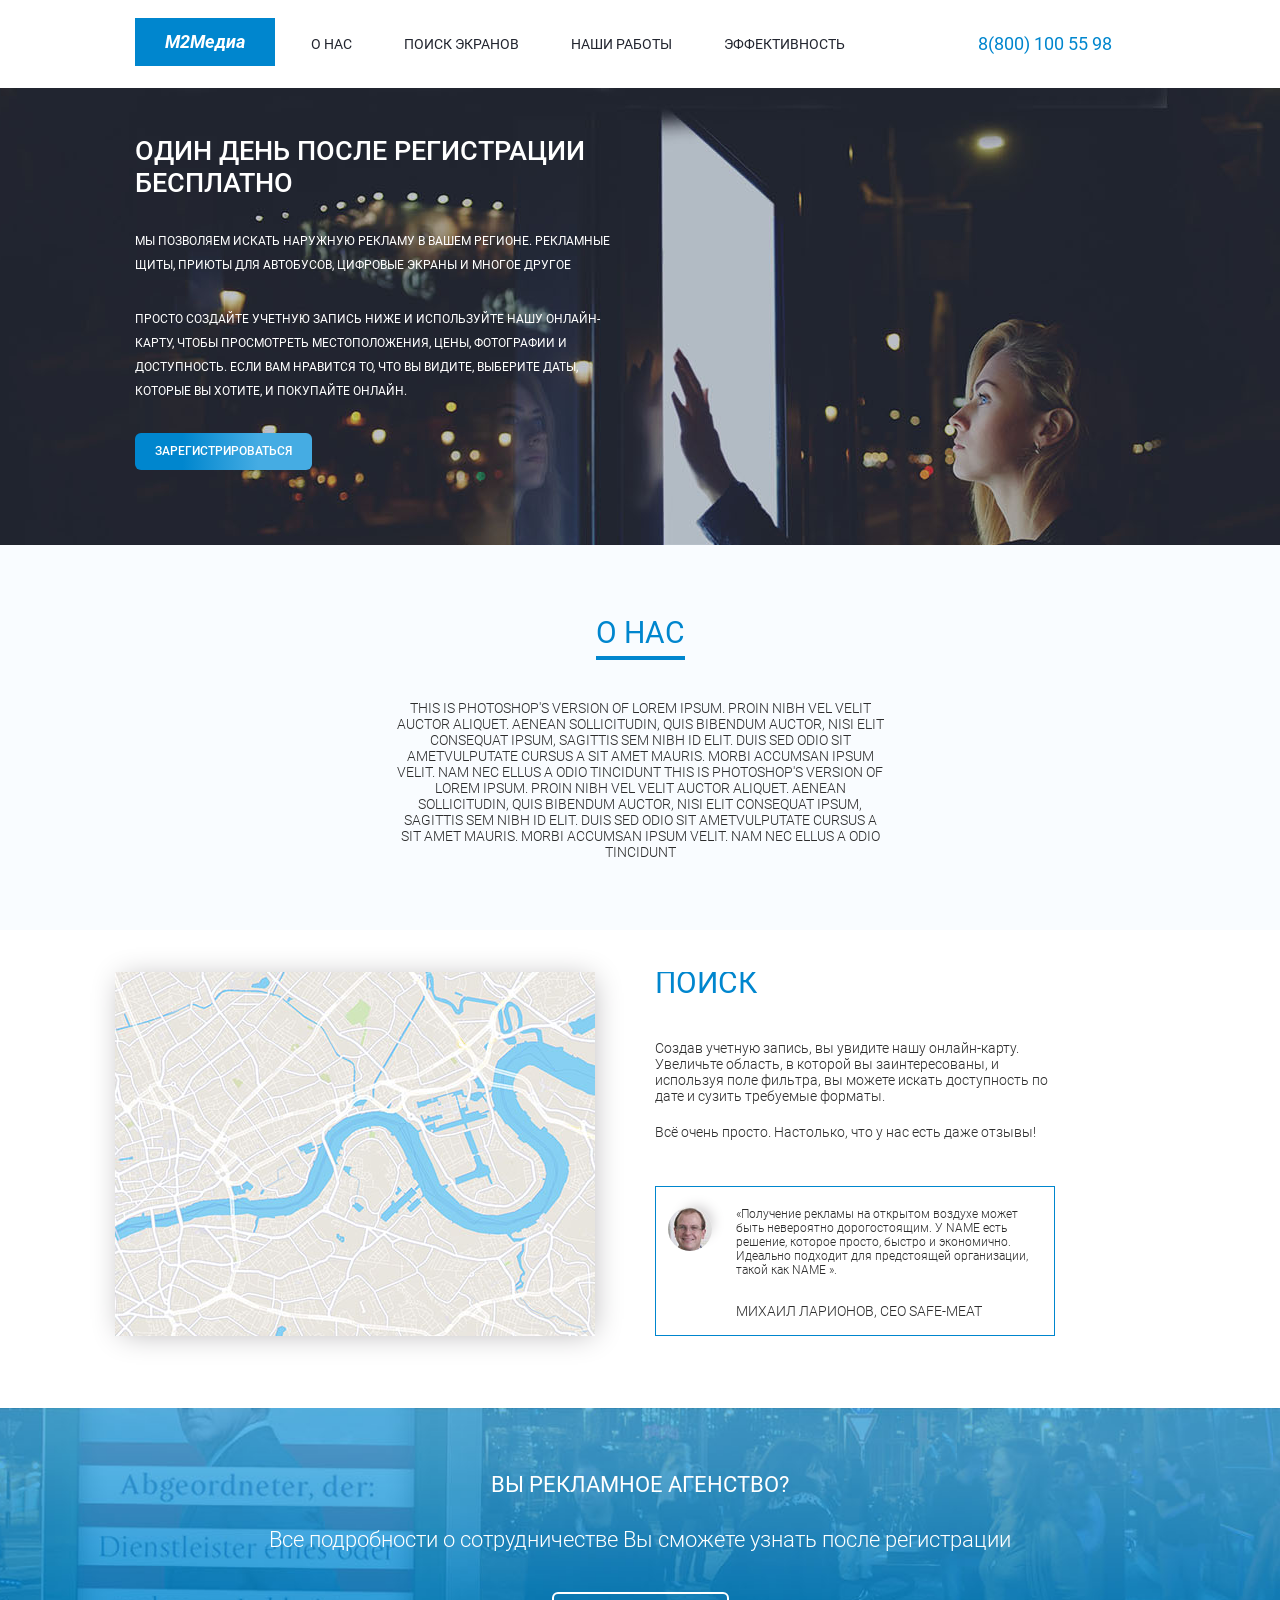
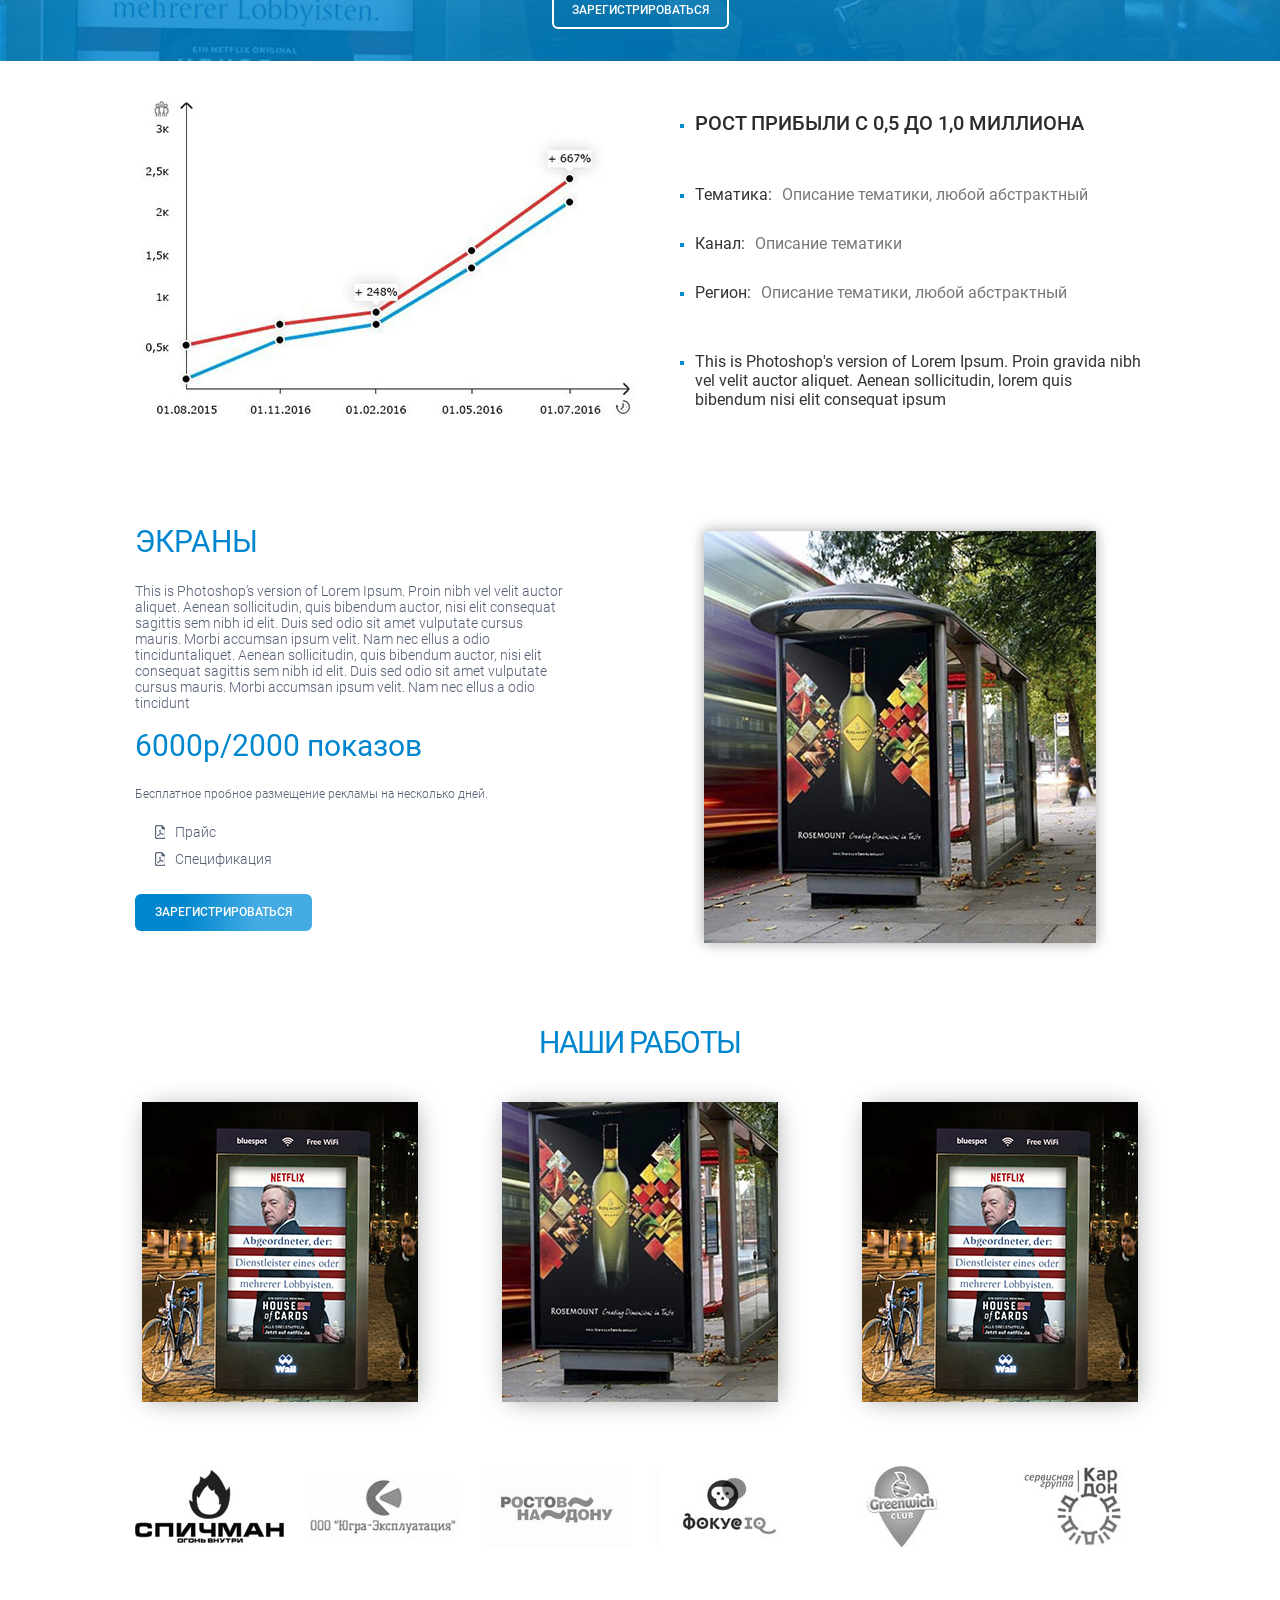
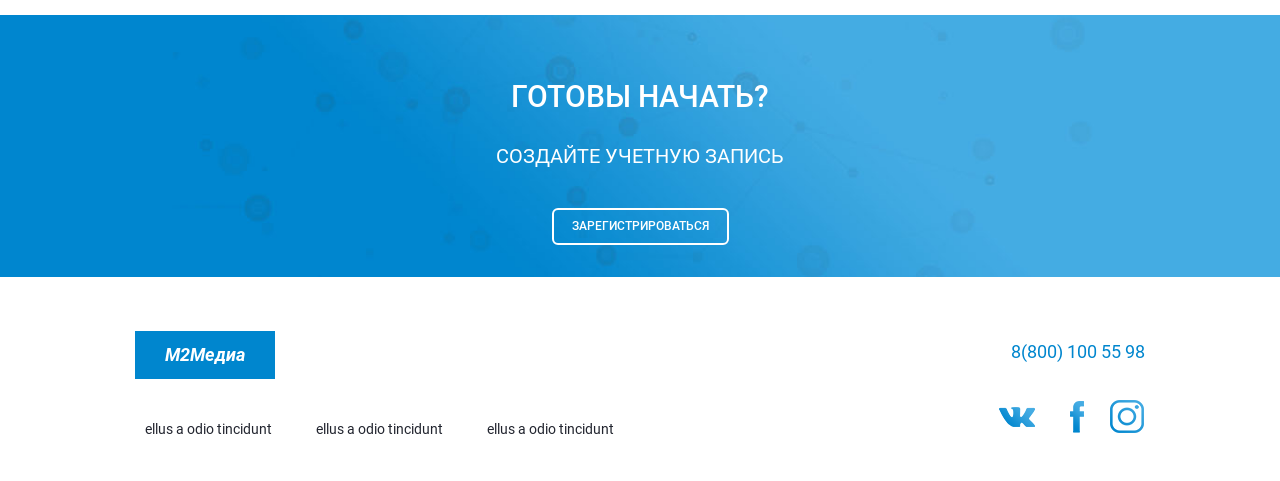
==== commit d2a63bce: "fixed blocks and add animate elements" ====
--- a/dev/pages/index.html
+++ b/dev/pages/index.html
@@ -10,6 +10,7 @@
     <title>m2media</title>
     <link rel="stylesheet" href="../styles/bootstrap.css">
     <link rel="stylesheet" href="../styles/normalize.css">
+    <link rel="stylesheet" href="../styles/animate.css">
     <link rel="stylesheet" href="../styles/style.css">
     <!-- HTML5 Shim and Respond.js IE8 support of HTML5 elements and media queries-->
     <!-- WARNING: Respond.js doesn't work if you view the page via file://-->
@@ -25,13 +26,13 @@
         <div class="row">
           <div class="col-md-1 logo-column">
             <!-- logotype-->
-            <div class="logo">М2Медиа</div>
+            <div class="logo wow fadeIn">М2Медиа</div>
           </div>
           <div class="col-md-8">
             <!-- navigation-->
             <div class="navigation">
               <ul>
-                <li><a href="#" title="">О нас</a><a href="#" title="">Поиск экранов</a><a href="#" title="">Наши работы</a><a href="#" title="">Эффективность</a></li>
+                <li><a data-easing="easeInQuad" href="#about" title="">О нас</a><a data-easing="easeInQuad" href="#search-screens" title="">Поиск экранов</a><a data-easing="easeInQuad" href="#works" title="">Наши работы</a><a data-easing="easeInQuad" href="#efficiency" title="">Эффективность</a></li>
               </ul>
             </div>
           </div>
@@ -48,7 +49,7 @@
       <!-- container-->
       <div class="container container-small">
         <div class="row">
-          <div class="col-md-6">
+          <div class="col-md-6 wow fadeInUp">
             <h2>Один день после регистрации бесплатно</h2>
             <p>мы позволяем искать наружную рекламу в вашем регионе. Рекламные щиты, приюты для автобусов, цифровые экраны и многое другое</p>
             <p>Просто создайте учетную запись ниже и используйте нашу онлайн-карту, чтобы просмотреть местоположения, цены, фотографии и доступность. Если вам нравится то, что вы видите, выберите даты, которые вы хотите, и покупайте онлайн.</p><a class="button-blue" href="#" title="">Зарегистрироваться</a>
@@ -59,11 +60,11 @@
     </div>
     <!-- / main screen-->
     <!-- about-->
-    <div class="about">
-      <!-- container-->
-      <div class="container container-small">
-        <div class="row">
-          <div class="col-md-12">
+    <div class="about" id="about">
+      <!-- container-->
+      <div class="container container-small">
+        <div class="row">
+          <div class="col-md-12 wow fadeIn">
             <h3>О нас</h3>
             <p>This is Photoshop's version  of Lorem Ipsum. Proin nibh vel velit auctor aliquet. Aenean sollicitudin, quis bibendum auctor, nisi elit consequat ipsum, sagittis sem nibh id elit. Duis sed odio sit ametvulputate cursus a sit amet mauris. Morbi accumsan ipsum velit. Nam nec ellus a odio tincidunt This is Photoshop's version of Lorem Ipsum. Proin nibh vel velit auctor aliquet. Aenean sollicitudin, quis bibendum auctor, nisi elit consequat ipsum, sagittis sem nibh id elit. Duis sed odio sit ametvulputate cursus a sit amet mauris. Morbi accumsan ipsum velit. Nam nec ellus a odio tincidunt </p>
           </div>
@@ -72,14 +73,14 @@
     </div>
     <!-- / about-->
     <!-- search-->
-    <div class="search">
+    <div class="search" id="search-screens">
       <!-- container-->
       <div class="container">
         <div class="row">
-          <div class="col-md-6"><img class="search__map" src="../img/map.jpg" alt="@@"></div>
+          <div class="col-md-6"><img class="search__map wow fadeIn" src="../img/map.jpg" alt="@@"></div>
           <div class="col-md-6">
             <!-- search content-->
-            <div class="search__content">
+            <div class="search__content wow fadeIn">
               <h3>Поиск</h3>
               <p>Создав учетную запись, вы увидите нашу онлайн-карту. Увеличьте область, в которой вы заинтересованы, и используя поле фильтра, вы можете искать доступность по дате и сузить требуемые форматы.</p>
               <p>Всё очень просто. Настолько, что у нас есть даже отзывы!</p>
@@ -109,16 +110,16 @@
     </div>
     <!-- / you digital-->
     <!-- profit growth-->
-    <div class="profit-growth">
-      <!-- container-->
-      <div class="container container-small">
-        <div class="row">
-          <div class="col-md-6">
-            <!-- graph--><img src="../img/graph.jpg" alt="@@">
+    <div class="profit-growth" id="efficiency">
+      <!-- container-->
+      <div class="container container-small">
+        <div class="row">
+          <div class="col-md-6">
+            <!-- graph--><img class="wow fadeInLeft" src="../img/graph.jpg" alt="@@">
           </div>
           <div class="col-md-6">
             <!-- list-->
-            <div class="profit-growth__list">
+            <div class="profit-growth__list wow fadeIn">
               <ul>
                 <li><strong>Рост прибыли с 0,5 до 1,0 миллиона</strong></li>
                 <li>
@@ -147,7 +148,7 @@
         <div class="row">
           <div class="col-md-6">
             <!-- content-->
-            <div class="screens__content">
+            <div class="screens__content wow fadeInLeft">
               <h3>экраны</h3>
               <p>This is Photoshop's version  of Lorem Ipsum. Proin  nibh vel velit auctor aliquet. Aenean sollicitudin, quis bibendum auctor, nisi elit consequat sagittis sem nibh id elit. Duis sed odio sit amet vulputate cursus mauris. Morbi  accumsan ipsum velit. Nam nec ellus a odio tinciduntaliquet. Aenean sollicitudin, quis bibendum auctor, nisi elit consequat sagittis sem nibh id elit. Duis sed odio sit amet vulputate cursus mauris. Morbi  accumsan ipsum velit. Nam nec ellus a odio tincidunt</p>
               <h4>6000р/2000 показов</h4><span>Бесплатное пробное размещение рекламы на несколько дней.</span>
@@ -157,13 +158,13 @@
               </ul><a class="button-blue" href="#" title="">Зарегистрироваться					</a>
             </div>
           </div>
-          <div class="col-md-6"><img class="screens__example" src="../img/screen.jpg" alt="@@"></div>
+          <div class="col-md-6"><img class="screens__example wow fadeIn" src="../img/screen.jpg" alt="@@"></div>
         </div>
       </div>
     </div>
     <!-- / screens-->
     <!-- works-->
-    <div class="works">
+    <div class="works" id="works">
       <!-- container-->
       <div class="container">
         <div class="row">
@@ -172,9 +173,9 @@
           </div>
         </div>
         <div class="row">
-          <div class="col-md-4"><img src="../img/works/work-1.jpg" alt="@@"></div>
-          <div class="col-md-4"><img src="../img/works/work-2.jpg" alt="@@"></div>
-          <div class="col-md-4"><img src="../img/works/work-1.jpg" alt="@@"></div>
+          <div class="col-md-4"><img class="wow fadeIn" src="../img/works/work-1.jpg" alt="@@"></div>
+          <div class="col-md-4"><img class="wow fadeIn" src="../img/works/work-2.jpg" alt="@@"></div>
+          <div class="col-md-4"><img class="wow fadeIn" src="../img/works/work-1.jpg" alt="@@"></div>
         </div>
       </div>
     </div>
@@ -214,7 +215,7 @@
         <div class="row">
           <div class="col-md-7">
             <!-- logotype-->
-            <div class="logo footer__logo">М2Медиа</div>
+            <div class="logo footer__logo wow fadeIn">М2Медиа</div>
             <!-- list-->
             <div class="footer__list">
               <ul>
@@ -226,9 +227,9 @@
           </div>
           <div class="col-md-5">
             <!-- phone number-->
-            <div class="phone-number footer__phone-number"><a href="tel:88001005598" title="">8(800) 100 55 98</a></div>
+            <div class="phone-number footer__phone-number wow fadeInRight"><a href="tel:88001005598" title="">8(800) 100 55 98</a></div>
             <!-- social icons-->
-            <div class="social-icons footer__social-icons">
+            <div class="social-icons footer__social-icons wow fadeInRight">
               <ul>
                 <li><a href="#" title=""><img src="../img/icons/icon-vk.png" alt="@@"></a></li>
                 <li><a href="#" title=""><img src="../img/icons/icon-fb.png" alt="@@"></a></li>
@@ -249,6 +250,7 @@
     <script src="../js/jquery-3.2.1.min.js"></script>
     <script src="../js/jquery.bpopup.min.js"></script>
     <script src="../js/smooth-scroll.js"></script>
+    <script src="../js/wow.js">  </script>
     <script src="../js/scripts.js"></script>
     <!-- / scripts-->
   </body>
--- a/dev/styles/style.css
+++ b/dev/styles/style.css
@@ -75,6 +75,46 @@
   text-decoration: none;
 }
 @media only screen and (min-width: 1200px) {
+  .clients {
+    height: auto;
+    padding: 0 0 68px 0;
+    background: #fff;
+  }
+  .clients img {
+    width: 150px;
+    height: 81px;
+    display: block;
+    margin: 0 auto;
+    -webkit-filter: grayscale(100%);
+    filter: grayscale(100%);
+    transition: 1s;
+  }
+  .clients img:hover {
+    -webkit-filter: grayscale(0%);
+    filter: grayscale(0%);
+  }
+}
+@media only screen and (min-width: 320px) and (max-width: 1200px) {
+  .clients {
+    height: auto;
+    padding: 64px 0 68px 0;
+    background: #fff;
+  }
+  .clients img {
+    width: 150px;
+    height: 81px;
+    display: block;
+    margin: 0 auto;
+    -webkit-filter: grayscale(100%);
+    filter: grayscale(100%);
+    transition: 1s;
+  }
+  .clients img:hover {
+    -webkit-filter: grayscale(0%);
+    filter: grayscale(0%);
+  }
+}
+@media only screen and (min-width: 1200px) {
   .about {
     padding: 50px 0 70px 0;
     height: auto;
@@ -105,46 +145,6 @@
     padding: 52px 0;
     background: #191d27;
     position: relative;
-  }
-}
-@media only screen and (min-width: 1200px) {
-  .clients {
-    height: auto;
-    padding: 0 0 68px 0;
-    background: #fff;
-  }
-  .clients img {
-    width: 150px;
-    height: 81px;
-    display: block;
-    margin: 0 auto;
-    -webkit-filter: grayscale(100%);
-    filter: grayscale(100%);
-    transition: 1s;
-  }
-  .clients img:hover {
-    -webkit-filter: grayscale(0%);
-    filter: grayscale(0%);
-  }
-}
-@media only screen and (min-width: 320px) and (max-width: 1200px) {
-  .clients {
-    height: auto;
-    padding: 64px 0 68px 0;
-    background: #fff;
-  }
-  .clients img {
-    width: 150px;
-    height: 81px;
-    display: block;
-    margin: 0 auto;
-    -webkit-filter: grayscale(100%);
-    filter: grayscale(100%);
-    transition: 1s;
-  }
-  .clients img:hover {
-    -webkit-filter: grayscale(0%);
-    filter: grayscale(0%);
   }
 }
 @media only screen and (min-width: 1200px) {
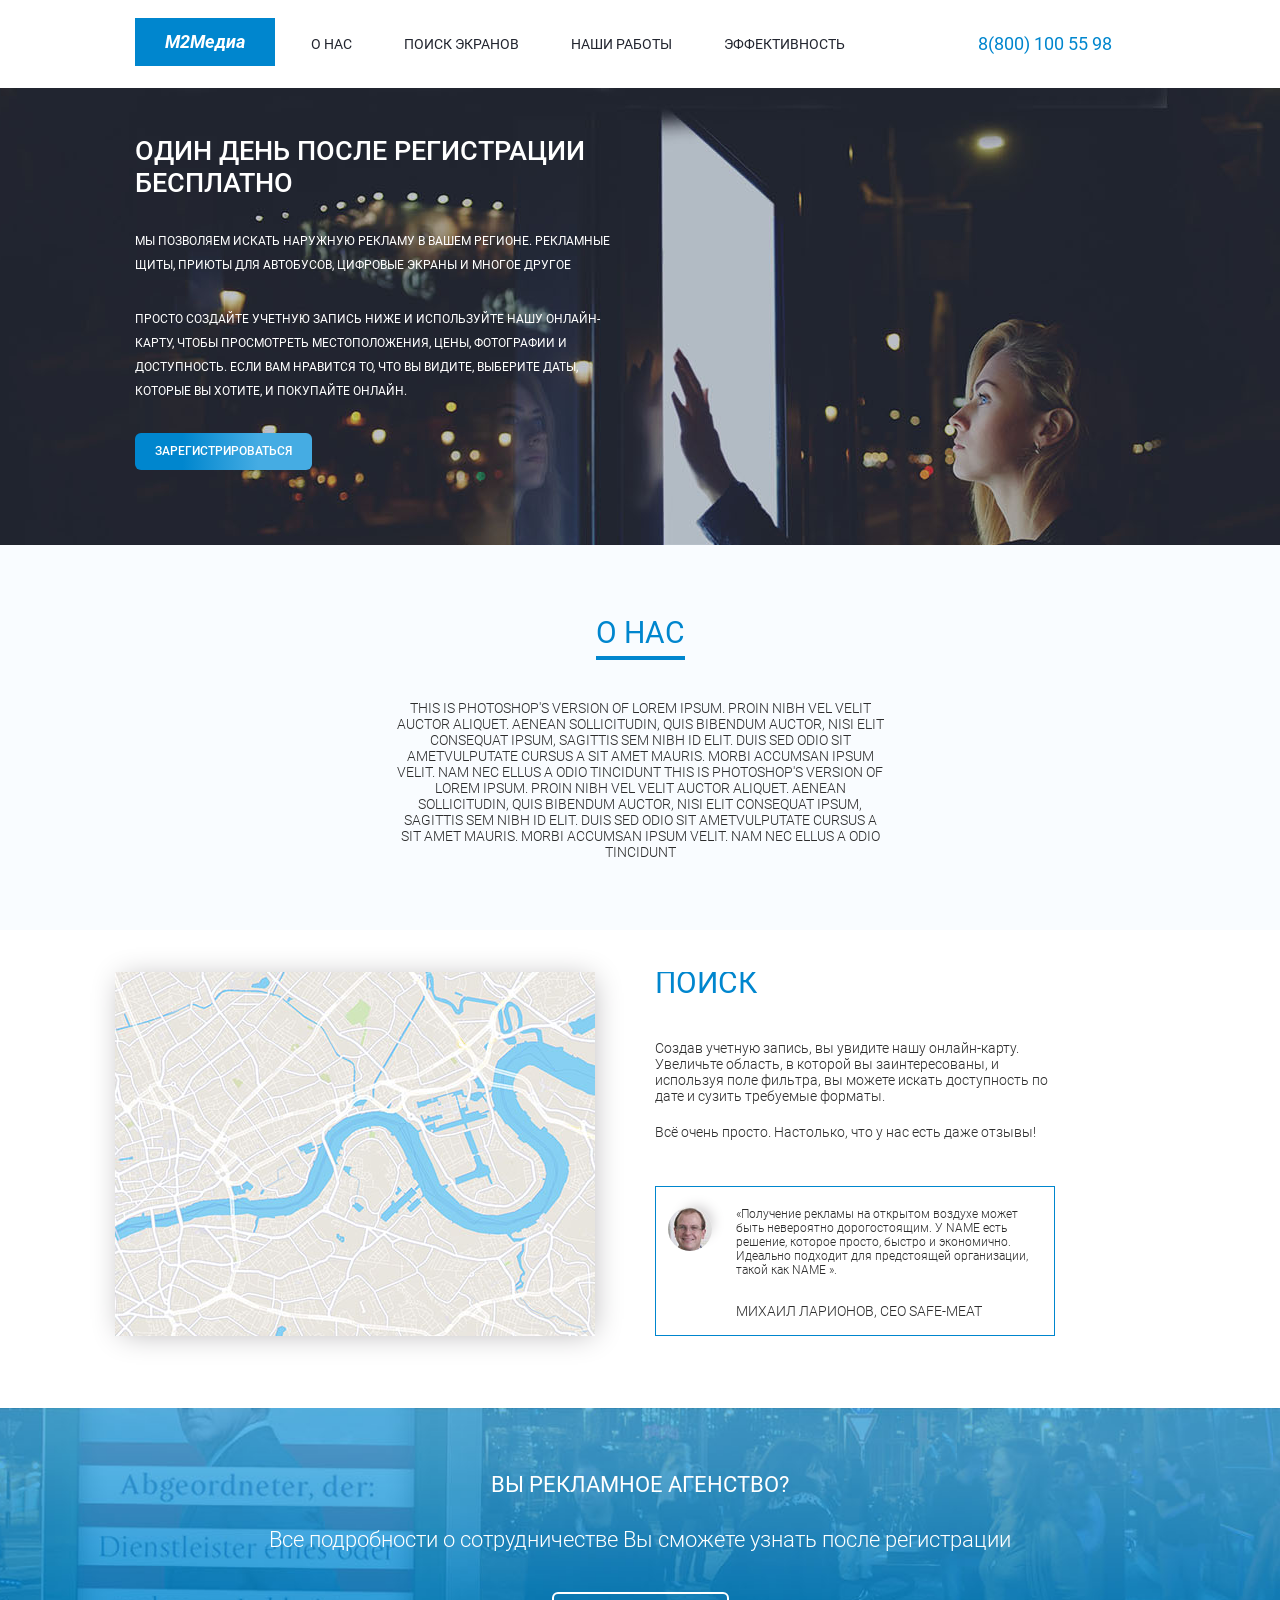
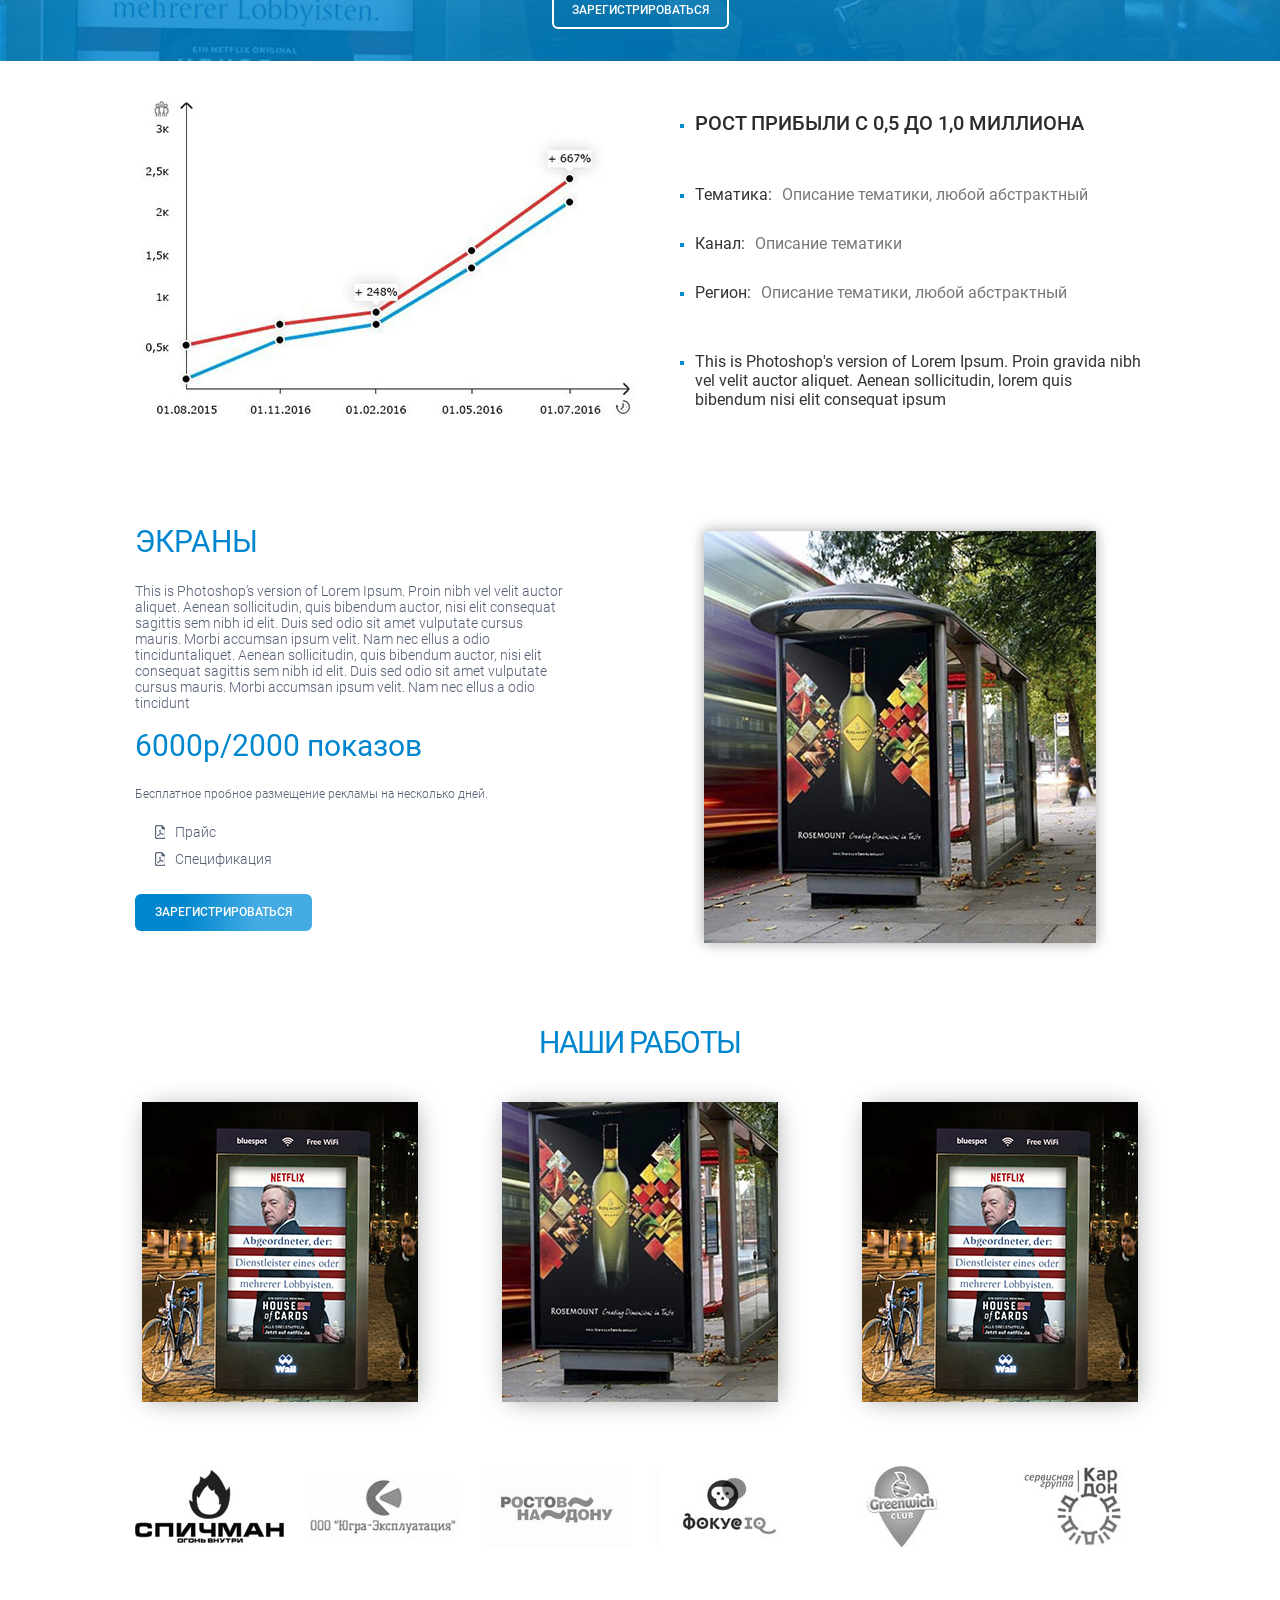
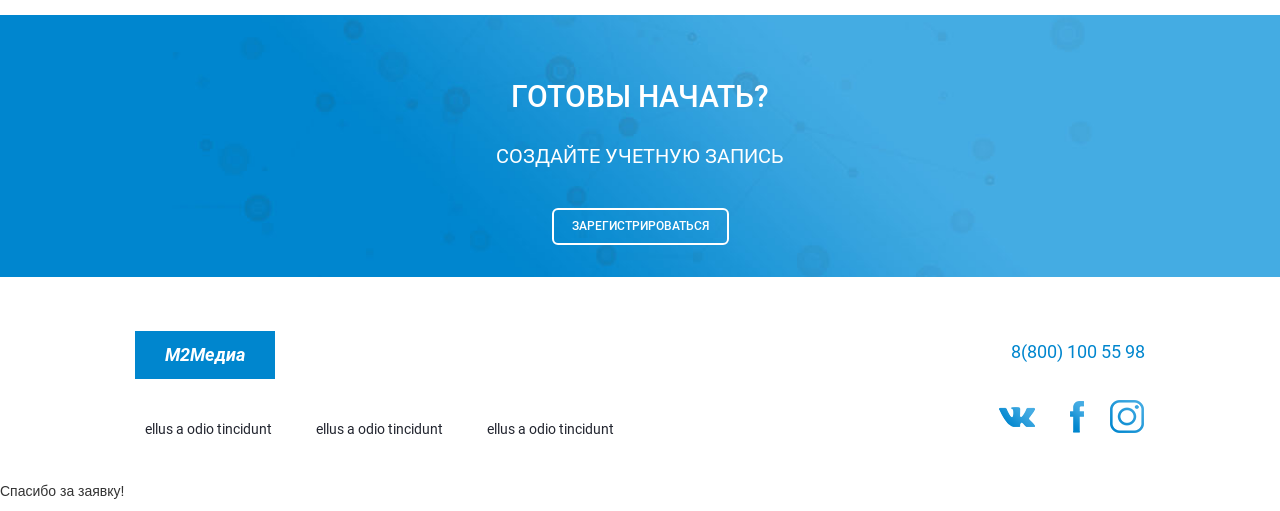
==== commit bc1cb040: "add popup registration" ====
--- a/dev/pages/index.html
+++ b/dev/pages/index.html
@@ -24,11 +24,11 @@
       <!-- container-->
       <div class="container container-small">
         <div class="row">
-          <div class="col-md-1 logo-column">
+          <div class="col-xs-12 col-sm-12 col-md-1 logo-column">
             <!-- logotype-->
             <div class="logo wow fadeIn">М2Медиа</div>
           </div>
-          <div class="col-md-8">
+          <div class="col-xs-12 col-sm-12 col-md-8">
             <!-- navigation-->
             <div class="navigation">
               <ul>
@@ -36,7 +36,7 @@
               </ul>
             </div>
           </div>
-          <div class="col-md-2">
+          <div class="col-xs-12 col-sm-12 col-md-2">
             <!-- phone number-->
             <div class="phone-number header__phone-number"> <a href="tel:88001005598" title="">8(800) 100 55 98</a></div>
           </div>
@@ -52,7 +52,7 @@
           <div class="col-md-6 wow fadeInUp">
             <h2>Один день после регистрации бесплатно</h2>
             <p>мы позволяем искать наружную рекламу в вашем регионе. Рекламные щиты, приюты для автобусов, цифровые экраны и многое другое</p>
-            <p>Просто создайте учетную запись ниже и используйте нашу онлайн-карту, чтобы просмотреть местоположения, цены, фотографии и доступность. Если вам нравится то, что вы видите, выберите даты, которые вы хотите, и покупайте онлайн.</p><a class="button-blue" href="#" title="">Зарегистрироваться</a>
+            <p>Просто создайте учетную запись ниже и используйте нашу онлайн-карту, чтобы просмотреть местоположения, цены, фотографии и доступность. Если вам нравится то, что вы видите, выберите даты, которые вы хотите, и покупайте онлайн.</p><a class="button-blue call-popup-registration" href="#" title="">Зарегистрироваться</a>
           </div>
           <div class="col-md-6"></div>
         </div>
@@ -77,8 +77,8 @@
       <!-- container-->
       <div class="container">
         <div class="row">
-          <div class="col-md-6"><img class="search__map wow fadeIn" src="../img/map.jpg" alt="@@"></div>
-          <div class="col-md-6">
+          <div class="col-sm-12 col-md-6"><img class="search__map wow fadeIn" src="../img/map.jpg" alt="@@"></div>
+          <div class="col-sm-12 col-md-6">
             <!-- search content-->
             <div class="search__content wow fadeIn">
               <h3>Поиск</h3>
@@ -114,10 +114,10 @@
       <!-- container-->
       <div class="container container-small">
         <div class="row">
-          <div class="col-md-6">
+          <div class="col-sm-12 col-md-6">
             <!-- graph--><img class="wow fadeInLeft" src="../img/graph.jpg" alt="@@">
           </div>
-          <div class="col-md-6">
+          <div class="col-sm-12 col-md-6">
             <!-- list-->
             <div class="profit-growth__list wow fadeIn">
               <ul>
@@ -173,9 +173,9 @@
           </div>
         </div>
         <div class="row">
-          <div class="col-md-4"><img class="wow fadeIn" src="../img/works/work-1.jpg" alt="@@"></div>
-          <div class="col-md-4"><img class="wow fadeIn" src="../img/works/work-2.jpg" alt="@@"></div>
-          <div class="col-md-4"><img class="wow fadeIn" src="../img/works/work-1.jpg" alt="@@"></div>
+          <div class="col-sm-12 col-md-4"><img class="wow fadeIn" src="../img/works/work-1.jpg" alt="@@"></div>
+          <div class="col-sm-12 col-md-4"><img class="wow fadeIn" src="../img/works/work-2.jpg" alt="@@"></div>
+          <div class="col-sm-12 col-md-4"><img class="wow fadeIn" src="../img/works/work-1.jpg" alt="@@"></div>
         </div>
       </div>
     </div>
@@ -185,12 +185,12 @@
       <!-- container-->
       <div class="container container-small">
         <div class="row">
-          <div class="col-md-2"><img src="../img/clients/client-1.jpg" alt="@@"></div>
-          <div class="col-md-2"><img src="../img/clients/client-2.jpg" alt="@@"></div>
-          <div class="col-md-2"><img src="../img/clients/client-3.jpg" alt="@@"></div>
-          <div class="col-md-2"><img src="../img/clients/client-4.jpg" alt="@@"></div>
-          <div class="col-md-2"><img src="../img/clients/client-5.jpg" alt="@@"></div>
-          <div class="col-md-2"><img src="../img/clients/client-6.jpg" alt="@@"></div>
+          <div class="col-xs-6 col-sm-4 col-md-2"><img class="wow fadeIn" src="../img/clients/client-1.jpg" alt="@@"></div>
+          <div class="col-xs-6 col-sm-4 col-md-2"><img class="wow fadeIn" src="../img/clients/client-2.jpg" alt="@@"></div>
+          <div class="col-xs-6 col-sm-4 col-md-2"><img class="wow fadeIn" src="../img/clients/client-3.jpg" alt="@@"></div>
+          <div class="col-xs-6 col-sm-4 col-md-2"><img class="wow fadeIn" src="../img/clients/client-4.jpg" alt="@@"></div>
+          <div class="col-xs-6 col-sm-4 col-md-2"><img class="wow fadeIn" src="../img/clients/client-5.jpg" alt="@@"></div>
+          <div class="col-xs-6 col-sm-4 col-md-2"><img class="wow fadeIn" src="../img/clients/client-6.jpg" alt="@@"></div>
         </div>
       </div>
     </div>
@@ -242,6 +242,31 @@
     </footer>
     <!-- / footer-->
     <!-- popup-->
+    <div class="popup popup-registration"><a class="popup-close" href="#" title=""></a>
+      <h4>Регистрация</h4>
+      <form action="/" method="post">
+        <!-- field-->
+        <div class="input-field">
+          <input type="text" name="fio" placeholder="ФИО">
+        </div>
+        <!-- field-->
+        <div class="input-field">
+          <input type="text" name="email" placeholder="E-mail">
+        </div>
+        <!-- field-->
+        <div class="input-field">
+          <input type="text" name="phone" placeholder="Телефон">
+        </div>
+        <!-- popup info-->
+        <div class="popup-info">
+          <p>Lorem ipsum dolor sit amet consectetur adipisicing elit. Tempora officiis aspernatur dignissimos autem eaque voluptatum nulla architecto incidunt asperiores excepturi tempore distinctio, aliquid nesciunt.</p>
+        </div>
+        <!-- field-->
+        <div class="button-submit">
+          <button class="btn-simple-blue">Зарегистрироваться</button>
+        </div>
+      </form>
+    </div>
     <div class="popup" id="okthanks"><a class="popup-close" href="#" title=""></a>
       <p>Спасибо за заявку!</p>
     </div>
--- a/dev/styles/style.css
+++ b/dev/styles/style.css
@@ -75,46 +75,6 @@
   text-decoration: none;
 }
 @media only screen and (min-width: 1200px) {
-  .clients {
-    height: auto;
-    padding: 0 0 68px 0;
-    background: #fff;
-  }
-  .clients img {
-    width: 150px;
-    height: 81px;
-    display: block;
-    margin: 0 auto;
-    -webkit-filter: grayscale(100%);
-    filter: grayscale(100%);
-    transition: 1s;
-  }
-  .clients img:hover {
-    -webkit-filter: grayscale(0%);
-    filter: grayscale(0%);
-  }
-}
-@media only screen and (min-width: 320px) and (max-width: 1200px) {
-  .clients {
-    height: auto;
-    padding: 64px 0 68px 0;
-    background: #fff;
-  }
-  .clients img {
-    width: 150px;
-    height: 81px;
-    display: block;
-    margin: 0 auto;
-    -webkit-filter: grayscale(100%);
-    filter: grayscale(100%);
-    transition: 1s;
-  }
-  .clients img:hover {
-    -webkit-filter: grayscale(0%);
-    filter: grayscale(0%);
-  }
-}
-@media only screen and (min-width: 1200px) {
   .about {
     padding: 50px 0 70px 0;
     height: auto;
@@ -141,69 +101,70 @@
   }
 }
 @media only screen and (min-width: 320px) and (max-width: 1200px) {
-  .footer {
-    padding: 52px 0;
-    background: #191d27;
-    position: relative;
+  .about {
+    padding: 20px 0 40px 0;
+    height: auto;
+    overflow: hidden;
+    background: #f9fcff;
+    text-align: center;
+  }
+  .about h3 {
+    margin-bottom: 40px;
+    padding-bottom: 6px;
+    display: inline-block;
+    font: 24px 'robotoregular';
+    color: #0086ce;
+    text-transform: uppercase;
+    border-bottom: 4px solid #0086ce;
+  }
+  .about p {
+    width: auto;
+    margin: 0 auto;
+    font: 14px 'robotolight';
+    color: #2c2c2c;
+    line-height: auto;
+    text-transform: uppercase;
   }
 }
 @media only screen and (min-width: 1200px) {
-  .footer {
-    padding: 36px 0 32px 0;
-    background: #fff;
-    position: relative;
-  }
-  .footer__logo {
-    margin-bottom: 40px;
-  }
-  .footer__list {
-    height: auto;
-  }
-  .footer__list ul {
-    -webkit-padding-start: 0;
-    padding: 0;
-  }
-  .footer__list ul li {
-    margin-right: 20px;
-    padding: 0 10px;
-    display: inline-block;
-    font: 14px 'robotoregular';
-    color: #22252f;
-  }
-  .footer__phone-number {
-    margin: 28px 0 38px 0;
-    font: 18px 'robotomedium';
-  }
-  .footer__social-icons {
-    position: relative;
-    float: right;
-  }
-  .social-icons {
-    height: auto;
-  }
-  .social-icons ul {
-    -webkit-padding-start: 0;
-    padding: 0;
-    list-style: none;
-  }
-  .social-icons ul li {
-    margin: 0 10px;
-    display: inline-block;
-  }
-  .social-icons ul li:hover img {
+  .clients {
+    height: auto;
+    padding: 0 0 68px 0;
+    background: #fff;
+  }
+  .clients img {
+    width: 150px;
+    height: 81px;
+    display: block;
+    margin: 0 auto;
     -webkit-filter: grayscale(100%);
     filter: grayscale(100%);
     transition: 1s;
   }
-  .social-icons ul li:last-child {
-    margin: 0;
+  .clients img:hover {
+    -webkit-filter: grayscale(0%);
+    filter: grayscale(0%);
   }
 }
 @media only screen and (min-width: 320px) and (max-width: 1200px) {
-  .footer {
-    padding: 52px 0;
-    background: #191d27;
-    position: relative;
+  .clients {
+    height: auto;
+    padding: 64px 0 68px 0;
+    background: #fff;
+  }
+  .clients img {
+    width: 150px;
+    height: 81px;
+    display: block;
+    margin: 0 auto;
+    margin-bottom: 20px;
+    -webkit-filter: grayscale(100%);
+    filter: grayscale(100%);
+    transition: 1s;
+  }
+  .clients img:hover {
+    -webkit-filter: grayscale(0%);
+    filter: grayscale(0%);
   }
 }
 @media only screen and (min-width: 1200px) {
@@ -290,10 +251,206 @@
 }
 @media only screen and (min-width: 320px) and (max-width: 1200px) {
   .header {
+    width: auto;
+    height: auto;
+    overflow: hidden;
+    background: #fff;
+  }
+  .header__phone-number a,
+  .header__phone-number a:hover {
+    line-height: 88px !important;
+  }
+  .logo {
+    margin: 20px auto;
+    display: block;
+    width: 140px;
+    height: 48px;
+    background: #0086ce;
+    font: 18px 'robotobold_italic';
+    line-height: 48px;
+    text-align: center;
+    color: #fff;
+  }
+  .logo:hover {
+    background: #22252f;
+  }
+  .navigation {
+    margin-left: 0px !important;
+    float: none;
+    height: auto;
+    margin: 0;
+  }
+  .navigation ul {
+    padding: 0;
+    -webkit-padding-start: 0;
+    height: auto;
+  }
+  .navigation ul li {
+    list-style: none;
+  }
+  .navigation ul li a,
+  .navigation ul li a:hover {
+    padding: 0 6px;
+    display: block;
+    height: 68px;
+    font: 14px 'robotoregular';
+    color: #0086ce;
+    line-height: 69px;
+    text-transform: uppercase;
+    border-bottom: 1px solid #0086ce;
+    text-decoration: none;
+    margin-right: 0px;
+  }
+  .navigation ul li a:hover,
+  .navigation ul li a:hover:hover,
+  .navigation ul li a:focus,
+  .navigation ul li a:hover:focus {
+    border-color: #0086ce;
+    color: #0086ce;
+  }
+  .navigation ul li a:last-child,
+  .navigation ul li a:hover:last-child {
+    margin-right: 0 !important;
+  }
+  .phone-number {
+    height: auto;
+  }
+  .phone-number a,
+  .phone-number a:hover {
+    display: block;
+    font: 18px 'robotoregular';
+    color: #0086ce;
+    text-decoration: none;
+    text-align: left;
+  }
+  .phone-number a:hover,
+  .phone-number a:hover:hover,
+  .phone-number a:focus,
+  .phone-number a:hover:focus {
+    color: #000;
+  }
+  .container-small {
+    width: auto;
+  }
+  .logo-column {
+    width: auto;
+    margin: auto;
+    padding: auto;
+  }
+}
+@media only screen and (min-width: 1200px) {
+  .footer {
+    padding: 36px 0 32px 0;
+    background: #fff;
     position: relative;
-    height: auto;
-    background: #191d27;
-    font: 12px 'robotobold';
+  }
+  .footer__logo {
+    margin-bottom: 40px;
+  }
+  .footer__list {
+    height: auto;
+  }
+  .footer__list ul {
+    -webkit-padding-start: 0;
+    padding: 0;
+  }
+  .footer__list ul li {
+    margin-right: 20px;
+    padding: 0 10px;
+    display: inline-block;
+    font: 14px 'robotoregular';
+    color: #22252f;
+  }
+  .footer__phone-number {
+    margin: 28px 0 38px 0;
+    font: 18px 'robotomedium';
+  }
+  .footer__social-icons {
+    position: relative;
+    float: right;
+  }
+  .social-icons {
+    height: auto;
+  }
+  .social-icons ul {
+    -webkit-padding-start: 0;
+    padding: 0;
+    list-style: none;
+  }
+  .social-icons ul li {
+    margin: 0 10px;
+    display: inline-block;
+  }
+  .social-icons ul li:hover img {
+    -webkit-filter: grayscale(100%);
+    filter: grayscale(100%);
+    transition: 1s;
+  }
+  .social-icons ul li:last-child {
+    margin: 0;
+  }
+}
+@media only screen and (min-width: 320px) and (max-width: 1200px) {
+  .footer {
+    padding: 16px 0 12px 0;
+    background: #fff;
+    position: relative;
+  }
+  .footer__logo {
+    margin-bottom: 40px;
+  }
+  .footer__list {
+    height: auto;
+  }
+  .footer__list ul {
+    -webkit-padding-start: 0;
+    padding: 0;
+  }
+  .footer__list ul li {
+    margin-right: 0px;
+    margin-bottom: 10px;
+    padding: 0 10px;
+    display: block;
+    font: 14px 'robotoregular';
+    color: #22252f;
+    text-align: center;
+  }
+  .footer__phone-number {
+    width: auto;
+    float: none;
+    margin: 28px 0 38px 0;
+    font: 18px 'robotomedium';
+  }
+  .footer__phone-number a,
+  .footer__phone-number a:hover {
+    text-align: center !important;
+  }
+  .footer__social-icons {
+    position: relative;
+    float: none;
+  }
+  .social-icons {
+    height: auto;
+  }
+  .social-icons ul {
+    width: 160px;
+    margin: 0 auto;
+    margin-bottom: 30px;
+    -webkit-padding-start: 0;
+    padding: 0;
+    list-style: none;
+  }
+  .social-icons ul li {
+    margin: 0 10px;
+    display: inline-block;
+  }
+  .social-icons ul li:hover img {
+    -webkit-filter: grayscale(100%);
+    filter: grayscale(100%);
+    transition: 1s;
+  }
+  .social-icons ul li:last-child {
+    margin: 0;
   }
 }
 @media only screen and (min-width: 1200px) {
@@ -317,11 +474,422 @@
   }
 }
 @media only screen and (min-width: 320px) and (max-width: 1200px) {
-  .header {
-    position: relative;
-    height: auto;
-    background: #191d27;
-    font: 12px 'robotobold';
+  .main-screen {
+    padding: 20px 0;
+    height: auto;
+    background: #212430 url('../img/main-screen.jpg') no-repeat center top;
+    background-size: cover;
+    color: #fff;
+    overflow: hidden;
+  }
+  .main-screen h2 {
+    margin: 27px 0 20px 0;
+    font: 22px 'robotomedium';
+    text-transform: uppercase;
+    line-height: auto;
+  }
+  .main-screen p {
+    margin-bottom: 20px;
+    font: 12px 'robotoregular';
+    text-transform: uppercase;
+    line-height: 24px;
+  }
+}
+@media only screen and (min-width: 320px) and (max-width: 1200px) {
+  .profit-growth {
+    height: auto;
+    padding: 20px 0 10px 0;
+    background: #fff;
+  }
+  .profit-growth img {
+    margin-bottom: 30px;
+    display: block;
+    width: 100%;
+    height: auto;
+  }
+  .profit-growth__list {
+    margin-top: 10px;
+    height: auto;
+  }
+  .profit-growth__list ul {
+    padding: 0 0 0 20px;
+  }
+  .profit-growth__list ul li {
+    list-style: square outside;
+    color: #0086ce;
+    margin-bottom: 10px;
+  }
+  .profit-growth__list ul li:last-child {
+    margin-top: 20px;
+  }
+  .profit-growth__list ul li strong {
+    display: block;
+    margin-bottom: 20px;
+    font: 16px 'robotomedium';
+    text-transform: uppercase;
+    color: #2c2c2c;
+  }
+  .profit-growth__list ul li p {
+    font: 14px 'robotoregular';
+    color: #333333;
+  }
+  .profit-growth__list ul li p span {
+    color: #797979;
+    padding-left: 0px;
+  }
+}
+@media only screen and (min-width: 1200px) {
+  .profit-growth {
+    height: auto;
+    padding: 40px 0;
+    background: #fff;
+  }
+  .profit-growth__list {
+    margin-top: 10px;
+    height: auto;
+  }
+  .profit-growth__list ul li {
+    list-style: square outside;
+    color: #0086ce;
+    margin-bottom: 30px;
+  }
+  .profit-growth__list ul li:last-child {
+    margin-top: 50px;
+  }
+  .profit-growth__list ul li strong {
+    display: block;
+    margin-bottom: 50px;
+    font: 20px 'robotomedium';
+    text-transform: uppercase;
+    color: #2c2c2c;
+  }
+  .profit-growth__list ul li p {
+    font: 16px 'robotoregular';
+    color: #333333;
+  }
+  .profit-growth__list ul li p span {
+    color: #797979;
+    padding-left: 10px;
+  }
+}
+@media only screen and (min-width: 320px) and (max-width: 1200px) {
+  .screens {
+    height: auto;
+    padding: 22px 0;
+    background: #fff;
+  }
+  .screens:hover img {
+    -webkit-box-shadow: 0px 0px 28px 0px #a8a8a8;
+    -moz-box-shadow: 0px 0px 28px 0px #a8a8a8;
+    box-shadow: 0px 0px 28px 0px #a8a8a8;
+  }
+  .screens__content {
+    margin-bottom: 30px;
+    height: auto;
+  }
+  .screens__content h3,
+  .screens__content h4 {
+    margin-top: -7px;
+    margin-bottom: 24px;
+    font: 30px 'robotoregular';
+    text-transform: uppercase;
+    color: #0086ce;
+  }
+  .screens__content h4 {
+    text-transform: none;
+  }
+  .screens__content p {
+    margin-bottom: 24px;
+    width: auto;
+    font: 14px 'robotolight';
+    color: #546074;
+  }
+  .screens__content span {
+    display: block;
+    margin-bottom: 24px;
+    font: 12px 'robotolight';
+    color: #546074;
+  }
+  .screens__content__icons-doc {
+    padding-left: 20px;
+    margin-bottom: 28px;
+    height: auto;
+  }
+  .screens__content__icons-doc li {
+    list-style: none;
+  }
+  .screens__content__icons-doc li a,
+  .screens__content__icons-doc li a:hover {
+    margin-bottom: 13px;
+    padding-left: 20px;
+    display: block;
+    height: 14px;
+    background: url('../img/icons/icon-doc.png') no-repeat;
+    font: 14px 'robotolight';
+    line-height: 14px;
+    color: #546074;
+  }
+  .screens__content__icons-doc li a:hover,
+  .screens__content__icons-doc li a:hover:hover {
+    color: #0086ce;
+    text-decoration: underline;
+  }
+  .screens__example {
+    margin: 0 auto;
+    display: block;
+    width: 70%;
+    height: auto;
+    -webkit-box-shadow: 0px 0px 13px 0px #a8a8a8;
+    -moz-box-shadow: 0px 0px 13px 0px #a8a8a8;
+    box-shadow: 0px 0px 13px 0px #a8a8a8;
+  }
+}
+@media only screen and (min-width: 1200px) {
+  .screens {
+    height: auto;
+    padding: 52px 0;
+    background: #fff;
+  }
+  .screens:hover img {
+    -webkit-box-shadow: 0px 0px 28px 0px #a8a8a8;
+    -moz-box-shadow: 0px 0px 28px 0px #a8a8a8;
+    box-shadow: 0px 0px 28px 0px #a8a8a8;
+  }
+  .screens__content {
+    height: auto;
+  }
+  .screens__content h3,
+  .screens__content h4 {
+    margin-top: -7px;
+    margin-bottom: 24px;
+    font: 30px 'robotoregular';
+    text-transform: uppercase;
+    color: #0086ce;
+  }
+  .screens__content h4 {
+    text-transform: none;
+  }
+  .screens__content p {
+    margin-bottom: 24px;
+    width: 430px;
+    font: 14px 'robotolight';
+    color: #546074;
+  }
+  .screens__content span {
+    display: block;
+    margin-bottom: 24px;
+    font: 12px 'robotolight';
+    color: #546074;
+  }
+  .screens__content__icons-doc {
+    padding-left: 20px;
+    margin-bottom: 28px;
+    height: auto;
+  }
+  .screens__content__icons-doc li {
+    list-style: none;
+  }
+  .screens__content__icons-doc li a,
+  .screens__content__icons-doc li a:hover {
+    margin-bottom: 13px;
+    padding-left: 20px;
+    display: block;
+    height: 14px;
+    background: url('../img/icons/icon-doc.png') no-repeat;
+    font: 14px 'robotolight';
+    line-height: 14px;
+    color: #546074;
+  }
+  .screens__content__icons-doc li a:hover,
+  .screens__content__icons-doc li a:hover:hover {
+    color: #0086ce;
+    text-decoration: underline;
+  }
+  .screens__example {
+    margin: 0 auto;
+    display: block;
+    width: 392px;
+    height: 412px;
+    -webkit-box-shadow: 0px 0px 13px 0px #a8a8a8;
+    -moz-box-shadow: 0px 0px 13px 0px #a8a8a8;
+    box-shadow: 0px 0px 13px 0px #a8a8a8;
+  }
+}
+@media only screen and (min-width: 320px) and (max-width: 1200px) {
+  .ready {
+    height: auto;
+    padding: 54px 0 32px 0;
+    background: url('../img/blue-ready-block.jpg') no-repeat center;
+    background-size: cover;
+    color: #fff;
+    text-align: center;
+  }
+  .ready h3 {
+    margin-bottom: 30px;
+    font: 30px 'robotomedium';
+    text-transform: uppercase;
+  }
+  .ready p {
+    margin-bottom: 40px;
+    font: 20px 'robotoregular';
+    text-transform: uppercase;
+  }
+  .ready__btn {
+    margin: 0 auto;
+  }
+}
+@media only screen and (min-width: 1200px) {
+  .ready {
+    height: auto;
+    padding: 44px 0 32px 0;
+    background: url('../img/blue-ready-block.jpg') no-repeat center;
+    background-size: cover;
+    color: #fff;
+    text-align: center;
+  }
+  .ready h3 {
+    margin-bottom: 30px;
+    font: 30px 'robotomedium';
+    text-transform: uppercase;
+  }
+  .ready p {
+    margin-bottom: 40px;
+    font: 20px 'robotoregular';
+    text-transform: uppercase;
+  }
+  .ready__btn {
+    margin: 0 auto;
+  }
+}
+@media only screen and (min-width: 320px) and (max-width: 1200px) {
+  .works {
+    height: auto;
+    margin-bottom: 14px;
+  }
+  .works h3 {
+    margin-top: 30px;
+    margin-bottom: 42px;
+    font: 30px 'robotoregular';
+    color: #0086ce;
+    text-transform: uppercase;
+    text-align: center;
+    letter-spacing: -1.5px;
+  }
+  .works img {
+    width: 70%;
+    height: auto;
+    display: block;
+    margin-bottom: 20px !important;
+    -webkit-box-shadow: 2px 2px 25px -5px #9e9c9e;
+    -moz-box-shadow: 2px 2px 25px -5px #9e9c9e;
+    box-shadow: 2px 2px 25px -5px #9e9c9e;
+    -webkit-filter: contrast(1);
+    filter: contrast(1);
+  }
+  .works img:hover {
+    -webkit-box-shadow: 2px 2px 52px -5px #6b6a6b;
+    -moz-box-shadow: 2px 2px 52px -5px #6b6a6b;
+    box-shadow: 2px 2px 52px -5px #6b6a6b;
+    -webkit-filter: contrast(1.5);
+    filter: contrast(1.5);
+  }
+  .works img:nth-child(0) {
+    float: left;
+    margin: 0;
+  }
+  .works img:nth-child(1) {
+    margin: 0 auto;
+  }
+  .works img:nth-child(2) {
+    float: right;
+  }
+}
+@media only screen and (min-width: 1200px) {
+  .works {
+    height: auto;
+    margin-bottom: 64px;
+  }
+  .works h3 {
+    margin-top: 30px;
+    margin-bottom: 42px;
+    font: 30px 'robotoregular';
+    color: #0086ce;
+    text-transform: uppercase;
+    text-align: center;
+    letter-spacing: -1.5px;
+  }
+  .works img {
+    width: 276px;
+    height: 300px;
+    display: block;
+    -webkit-box-shadow: 2px 2px 25px -5px #9e9c9e;
+    -moz-box-shadow: 2px 2px 25px -5px #9e9c9e;
+    box-shadow: 2px 2px 25px -5px #9e9c9e;
+    -webkit-filter: contrast(1);
+    filter: contrast(1);
+  }
+  .works img:hover {
+    -webkit-box-shadow: 2px 2px 52px -5px #6b6a6b;
+    -moz-box-shadow: 2px 2px 52px -5px #6b6a6b;
+    box-shadow: 2px 2px 52px -5px #6b6a6b;
+    -webkit-filter: contrast(1.5);
+    filter: contrast(1.5);
+  }
+  .works img:nth-child(0) {
+    float: left;
+    margin: 0;
+  }
+  .works img:nth-child(1) {
+    margin: 0 auto;
+  }
+  .works img:nth-child(2) {
+    float: right;
+  }
+}
+@media only screen and (min-width: 320px) and (max-width: 1200px) {
+  .you-digital {
+    height: auto;
+    padding: 44px 0 32px 0;
+    background: url('../img/blue-digital-block.jpg') no-repeat center;
+    background-size: cover;
+    color: #fff;
+    text-align: center;
+  }
+  .you-digital h3 {
+    margin-bottom: 30px;
+    font: 22px 'robotoregular';
+    text-transform: uppercase;
+  }
+  .you-digital p {
+    margin-bottom: 40px;
+    font: 22px 'robotolight';
+    text-transform: none;
+  }
+  .you-digital__btn {
+    margin: 0 auto;
+  }
+}
+@media only screen and (min-width: 1200px) {
+  .you-digital {
+    height: auto;
+    padding: 44px 0 32px 0;
+    background: url('../img/blue-digital-block.jpg') no-repeat center;
+    background-size: cover;
+    color: #fff;
+    text-align: center;
+  }
+  .you-digital h3 {
+    margin-bottom: 30px;
+    font: 22px 'robotoregular';
+    text-transform: uppercase;
+  }
+  .you-digital p {
+    margin-bottom: 40px;
+    font: 22px 'robotolight';
+    text-transform: none;
+  }
+  .you-digital__btn {
+    margin: 0 auto;
   }
 }
 @media only screen and (min-width: 320px) and (max-width: 1200px) {
@@ -350,287 +918,161 @@
   }
 }
 @media only screen and (min-width: 1200px) {
-  .popup {
+  .popup-registration {
+    padding: 20px;
     display: none;
     position: relative;
-    width: 300px;
-    height: 200px;
+    width: 350px;
+    height: auto;
     border-radius: 6px;
     background: #fff;
   }
-  .popup p {
+  .popup-registration p {
     text-align: center;
     line-height: 200px;
     color: #000 !important;
     text-decoration: underline;
   }
+  .popup-registration h4 {
+    margin: 0;
+    margin-bottom: 18px;
+    font: 20px 'robotomedium';
+  }
+  .popup-registration input[type=text] {
+    padding: 0 14px;
+    margin-bottom: 14px;
+    width: 100%;
+    height: 34px;
+    border: 1px solid #a4a4a4;
+    border-radius: 4px;
+    font: 14px 'robotoregular';
+    color: #000;
+  }
+  .popup-registration button {
+    margin: 20px 0 0 0;
+    float: right;
+    width: 180px;
+    height: 36px;
+    border: 0;
+    border-radius: 4px;
+    background: #0086cf;
+    font: 14px 'robotomedium';
+    color: #fff;
+  }
+  .popup-registration button:hover {
+    background: #0095e6;
+  }
+  .popup-info {
+    padding: 20px 20px 10px 20px;
+    background: #0086cf;
+    border-radius: 4px;
+  }
+  .popup-info p {
+    font: 12px 'robotoregular';
+    color: #fff !important;
+    line-height: 20px;
+    text-align: left;
+    text-decoration: none;
+  }
   .popup-close {
-    right: 10px;
-    top: 10px;
+    right: -30px;
+    top: -30px;
     position: absolute;
     display: block;
-    width: 32px;
-    height: 32px;
+    width: 24px;
+    height: 24px;
     background: url('../img/icon-close.png') no-repeat;
   }
 }
 @media only screen and (min-width: 320px) and (max-width: 1200px) {
-  .profit-growth {
-    height: auto;
-    padding: 40px 0;
-    background: #fff;
-  }
-  .profit-growth__list {
-    margin-top: 10px;
-    height: auto;
-  }
-  .profit-growth__list ul li {
-    list-style: square outside;
-    color: #0086ce;
+  .search {
+    height: auto;
+    padding: 22px 0 32px 0;
+    background: #fff;
+  }
+  .search__map {
     margin-bottom: 30px;
-  }
-  .profit-growth__list ul li:last-child {
-    margin-top: 50px;
-  }
-  .profit-growth__list ul li strong {
-    display: block;
-    margin-bottom: 50px;
-    font: 20px 'robotomedium';
-    text-transform: uppercase;
+    display: inline-block;
+    width: 100%;
+    height: auto;
+    -webkit-box-shadow: 2px 2px 28px -5px #b3b1b3;
+    -moz-box-shadow: 2px 2px 28px -5px #b3b1b3;
+    box-shadow: 2px 2px 28px -5px #b3b1b3;
+  }
+  .search__map:hover {
+    -webkit-box-shadow: 2px 2px 42px -5px #9e9c9e;
+    -moz-box-shadow: 2px 2px 42px -5px #9e9c9e;
+    box-shadow: 2px 2px 42px -5px #9e9c9e;
+  }
+  .search__content {
+    position: relative;
+    min-height: 364px;
+    overflow: hidden;
+    margin-left: 0px;
+    width: auto;
+  }
+  .search__content h3 {
+    margin-top: -7px;
+    margin-bottom: 40px;
+    font: 30px 'robotoregular';
+    text-transform: uppercase;
+    color: #0086ce;
+  }
+  .search__content p {
+    margin-bottom: 20px;
+    font: 14px 'robotolight';
     color: #2c2c2c;
   }
-  .profit-growth__list ul li p {
-    font: 16px 'robotoregular';
-    color: #333333;
-  }
-  .profit-growth__list ul li p span {
-    color: #797979;
-    padding-left: 10px;
-  }
-}
-@media only screen and (min-width: 1200px) {
-  .profit-growth {
-    height: auto;
-    padding: 40px 0;
-    background: #fff;
-  }
-  .profit-growth__list {
-    margin-top: 10px;
-    height: auto;
-  }
-  .profit-growth__list ul li {
-    list-style: square outside;
-    color: #0086ce;
-    margin-bottom: 30px;
-  }
-  .profit-growth__list ul li:last-child {
-    margin-top: 50px;
-  }
-  .profit-growth__list ul li strong {
-    display: block;
-    margin-bottom: 50px;
-    font: 20px 'robotomedium';
-    text-transform: uppercase;
-    color: #2c2c2c;
-  }
-  .profit-growth__list ul li p {
-    font: 16px 'robotoregular';
-    color: #333333;
-  }
-  .profit-growth__list ul li p span {
-    color: #797979;
-    padding-left: 10px;
-  }
-}
-@media only screen and (min-width: 320px) and (max-width: 1200px) {
-  .ready {
-    height: auto;
-    padding: 54px 0 32px 0;
-    background: url('../img/blue-ready-block.jpg') no-repeat center;
-    background-size: cover;
-    color: #fff;
-    text-align: center;
-  }
-  .ready h3 {
-    margin-bottom: 30px;
-    font: 30px 'robotomedium';
-    text-transform: uppercase;
-  }
-  .ready p {
-    margin-bottom: 40px;
-    font: 20px 'robotoregular';
-    text-transform: uppercase;
-  }
-  .ready__btn {
-    margin: 0 auto;
-  }
-}
-@media only screen and (min-width: 1200px) {
-  .ready {
-    height: auto;
-    padding: 44px 0 32px 0;
-    background: url('../img/blue-ready-block.jpg') no-repeat center;
-    background-size: cover;
-    color: #fff;
-    text-align: center;
-  }
-  .ready h3 {
-    margin-bottom: 30px;
-    font: 30px 'robotomedium';
-    text-transform: uppercase;
-  }
-  .ready p {
-    margin-bottom: 40px;
-    font: 20px 'robotoregular';
-    text-transform: uppercase;
-  }
-  .ready__btn {
-    margin: 0 auto;
-  }
-}
-@media only screen and (min-width: 320px) and (max-width: 1200px) {
-  .screens {
-    height: auto;
-    padding: 52px 0;
-    background: #fff;
-  }
-  .screens:hover img {
-    -webkit-box-shadow: 0px 0px 28px 0px #a8a8a8;
-    -moz-box-shadow: 0px 0px 28px 0px #a8a8a8;
-    box-shadow: 0px 0px 28px 0px #a8a8a8;
-  }
-  .screens__content {
-    height: auto;
-  }
-  .screens__content h3,
-  .screens__content h4 {
-    margin-top: -7px;
-    margin-bottom: 24px;
-    font: 30px 'robotoregular';
-    text-transform: uppercase;
-    color: #0086ce;
-  }
-  .screens__content h4 {
-    text-transform: none;
-  }
-  .screens__content p {
-    margin-bottom: 24px;
-    width: 430px;
-    font: 14px 'robotolight';
-    color: #546074;
-  }
-  .screens__content span {
-    display: block;
+  .search__content__review {
+    padding: 20px 12px;
+    position: relative;
+    bottom: 0;
+    width: 100%;
+    height: auto;
+    border: 1px solid #0086ce;
+  }
+  .search__content__review:hover {
+    border-color: #000;
+  }
+  .search__content__review:hover span {
+    color: #0086ce;
+  }
+  .search__content__review:hover img {
+    -webkit-filter: grayscale(100%);
+    filter: grayscale(100%);
+    transition: 1s;
+  }
+  .search__content__review img {
+    margin: 0 auto;
+    margin-bottom: 20px;
+    display: block;
+    width: 44px;
+    height: 44px;
+    border-radius: 50%;
+    -webkit-box-shadow: 7px -7px 13px -7px #c9c7c9;
+    -moz-box-shadow: 7px -7px 13px -7px #c9c7c9;
+    box-shadow: 7px -7px 13px -7px #c9c7c9;
+  }
+  .search__content__review__content {
+    display: inline-block;
+    width: auto;
+  }
+  .search__content__review__content p {
     margin-bottom: 24px;
     font: 12px 'robotolight';
-    color: #546074;
-  }
-  .screens__content__icons-doc {
-    padding-left: 20px;
-    margin-bottom: 28px;
-    height: auto;
-  }
-  .screens__content__icons-doc li {
-    list-style: none;
-  }
-  .screens__content__icons-doc li a,
-  .screens__content__icons-doc li a:hover {
-    margin-bottom: 13px;
-    padding-left: 20px;
-    display: block;
-    height: 14px;
-    background: url('../img/icons/icon-doc.png') no-repeat;
+    color: #2c2c2c;
+  }
+  .search__content__review__content span {
+    padding: 0;
+    margin: 0;
+    display: block;
     font: 14px 'robotolight';
-    line-height: 14px;
-    color: #546074;
-  }
-  .screens__content__icons-doc li a:hover,
-  .screens__content__icons-doc li a:hover:hover {
-    color: #0086ce;
-    text-decoration: underline;
-  }
-  .screens__example {
-    margin: 0 auto;
-    display: block;
-    width: 392px;
-    height: 412px;
-    -webkit-box-shadow: 0px 0px 13px 0px #a8a8a8;
-    -moz-box-shadow: 0px 0px 13px 0px #a8a8a8;
-    box-shadow: 0px 0px 13px 0px #a8a8a8;
+    color: #2c2c2c;
+    text-align: center;
+    text-transform: uppercase;
   }
 }
 @media only screen and (min-width: 1200px) {
-  .screens {
-    height: auto;
-    padding: 52px 0;
-    background: #fff;
-  }
-  .screens:hover img {
-    -webkit-box-shadow: 0px 0px 28px 0px #a8a8a8;
-    -moz-box-shadow: 0px 0px 28px 0px #a8a8a8;
-    box-shadow: 0px 0px 28px 0px #a8a8a8;
-  }
-  .screens__content {
-    height: auto;
-  }
-  .screens__content h3,
-  .screens__content h4 {
-    margin-top: -7px;
-    margin-bottom: 24px;
-    font: 30px 'robotoregular';
-    text-transform: uppercase;
-    color: #0086ce;
-  }
-  .screens__content h4 {
-    text-transform: none;
-  }
-  .screens__content p {
-    margin-bottom: 24px;
-    width: 430px;
-    font: 14px 'robotolight';
-    color: #546074;
-  }
-  .screens__content span {
-    display: block;
-    margin-bottom: 24px;
-    font: 12px 'robotolight';
-    color: #546074;
-  }
-  .screens__content__icons-doc {
-    padding-left: 20px;
-    margin-bottom: 28px;
-    height: auto;
-  }
-  .screens__content__icons-doc li {
-    list-style: none;
-  }
-  .screens__content__icons-doc li a,
-  .screens__content__icons-doc li a:hover {
-    margin-bottom: 13px;
-    padding-left: 20px;
-    display: block;
-    height: 14px;
-    background: url('../img/icons/icon-doc.png') no-repeat;
-    font: 14px 'robotolight';
-    line-height: 14px;
-    color: #546074;
-  }
-  .screens__content__icons-doc li a:hover,
-  .screens__content__icons-doc li a:hover:hover {
-    color: #0086ce;
-    text-decoration: underline;
-  }
-  .screens__example {
-    margin: 0 auto;
-    display: block;
-    width: 392px;
-    height: 412px;
-    -webkit-box-shadow: 0px 0px 13px 0px #a8a8a8;
-    -moz-box-shadow: 0px 0px 13px 0px #a8a8a8;
-    box-shadow: 0px 0px 13px 0px #a8a8a8;
-  }
-}
-@media only screen and (min-width: 320px) and (max-width: 1200px) {
   .search {
     height: auto;
     padding: 42px 0 72px 0;
@@ -711,203 +1153,6 @@
     font: 14px 'robotolight';
     color: #2c2c2c;
     text-transform: uppercase;
-  }
-}
-@media only screen and (min-width: 1200px) {
-  .search {
-    height: auto;
-    padding: 42px 0 72px 0;
-    background: #fff;
-  }
-  .search__map {
-    display: inline-block;
-    width: 480px;
-    height: 364px;
-    -webkit-box-shadow: 2px 2px 28px -5px #b3b1b3;
-    -moz-box-shadow: 2px 2px 28px -5px #b3b1b3;
-    box-shadow: 2px 2px 28px -5px #b3b1b3;
-  }
-  .search__map:hover {
-    -webkit-box-shadow: 2px 2px 42px -5px #9e9c9e;
-    -moz-box-shadow: 2px 2px 42px -5px #9e9c9e;
-    box-shadow: 2px 2px 42px -5px #9e9c9e;
-  }
-  .search__content {
-    position: relative;
-    min-height: 364px;
-    overflow: hidden;
-    margin-left: 0px;
-    width: 400px;
-  }
-  .search__content h3 {
-    margin-top: -7px;
-    margin-bottom: 40px;
-    font: 30px 'robotoregular';
-    text-transform: uppercase;
-    color: #0086ce;
-  }
-  .search__content p {
-    margin-bottom: 20px;
-    font: 14px 'robotolight';
-    color: #2c2c2c;
-  }
-  .search__content__review {
-    padding: 20px 12px;
-    position: absolute;
-    bottom: 0;
-    width: 100%;
-    height: 150px;
-    border: 1px solid #0086ce;
-  }
-  .search__content__review:hover {
-    border-color: #000;
-  }
-  .search__content__review:hover span {
-    color: #0086ce;
-  }
-  .search__content__review:hover img {
-    -webkit-filter: grayscale(100%);
-    filter: grayscale(100%);
-    transition: 1s;
-  }
-  .search__content__review img {
-    vertical-align: top;
-    margin-right: 20px;
-    display: inline-block;
-    width: 44px;
-    height: 44px;
-    border-radius: 50%;
-    -webkit-box-shadow: 7px -7px 13px -7px #c9c7c9;
-    -moz-box-shadow: 7px -7px 13px -7px #c9c7c9;
-    box-shadow: 7px -7px 13px -7px #c9c7c9;
-  }
-  .search__content__review__content {
-    display: inline-block;
-    width: 300px;
-  }
-  .search__content__review__content p {
-    margin-bottom: 24px;
-    font: 12px 'robotolight';
-    color: #2c2c2c;
-  }
-  .search__content__review__content span {
-    font: 14px 'robotolight';
-    color: #2c2c2c;
-    text-transform: uppercase;
-  }
-}
-@media only screen and (min-width: 320px) and (max-width: 1200px) {
-  .works {
-    height: auto;
-    margin-bottom: 64px;
-  }
-  .works h3 {
-    margin-top: 30px;
-    margin-bottom: 42px;
-    font: 30px 'robotoregular';
-    color: #0086ce;
-    text-transform: uppercase;
-    text-align: center;
-    letter-spacing: -1.5px;
-  }
-  .works img {
-    width: 276px;
-    height: 300px;
-    display: block;
-    -webkit-box-shadow: 2px 2px 25px -5px #9e9c9e;
-    -moz-box-shadow: 2px 2px 25px -5px #9e9c9e;
-    box-shadow: 2px 2px 25px -5px #9e9c9e;
-    -webkit-filter: contrast(1);
-    filter: contrast(1);
-  }
-  .works img:hover {
-    -webkit-box-shadow: 2px 2px 52px -5px #6b6a6b;
-    -moz-box-shadow: 2px 2px 52px -5px #6b6a6b;
-    box-shadow: 2px 2px 52px -5px #6b6a6b;
-    -webkit-filter: contrast(1.5);
-    filter: contrast(1.5);
-  }
-  .works img:nth-child(0) {
-    float: left;
-    margin: 0;
-  }
-  .works img:nth-child(1) {
-    margin: 0 auto;
-  }
-  .works img:nth-child(2) {
-    float: right;
-  }
-}
-@media only screen and (min-width: 1200px) {
-  .works {
-    height: auto;
-    margin-bottom: 64px;
-  }
-  .works h3 {
-    margin-top: 30px;
-    margin-bottom: 42px;
-    font: 30px 'robotoregular';
-    color: #0086ce;
-    text-transform: uppercase;
-    text-align: center;
-    letter-spacing: -1.5px;
-  }
-  .works img {
-    width: 276px;
-    height: 300px;
-    display: block;
-    -webkit-box-shadow: 2px 2px 25px -5px #9e9c9e;
-    -moz-box-shadow: 2px 2px 25px -5px #9e9c9e;
-    box-shadow: 2px 2px 25px -5px #9e9c9e;
-    -webkit-filter: contrast(1);
-    filter: contrast(1);
-  }
-  .works img:hover {
-    -webkit-box-shadow: 2px 2px 52px -5px #6b6a6b;
-    -moz-box-shadow: 2px 2px 52px -5px #6b6a6b;
-    box-shadow: 2px 2px 52px -5px #6b6a6b;
-    -webkit-filter: contrast(1.5);
-    filter: contrast(1.5);
-  }
-  .works img:nth-child(0) {
-    float: left;
-    margin: 0;
-  }
-  .works img:nth-child(1) {
-    margin: 0 auto;
-  }
-  .works img:nth-child(2) {
-    float: right;
-  }
-}
-@media only screen and (min-width: 320px) and (max-width: 1200px) {
-  .footer {
-    padding: 52px 0;
-    background: #191d27;
-    position: relative;
-  }
-}
-@media only screen and (min-width: 1200px) {
-  .you-digital {
-    height: auto;
-    padding: 44px 0 32px 0;
-    background: url('../img/blue-digital-block.jpg') no-repeat center;
-    background-size: cover;
-    color: #fff;
-    text-align: center;
-  }
-  .you-digital h3 {
-    margin-bottom: 30px;
-    font: 22px 'robotoregular';
-    text-transform: uppercase;
-  }
-  .you-digital p {
-    margin-bottom: 40px;
-    font: 22px 'robotolight';
-    text-transform: none;
-  }
-  .you-digital__btn {
-    margin: 0 auto;
   }
 }
 /*
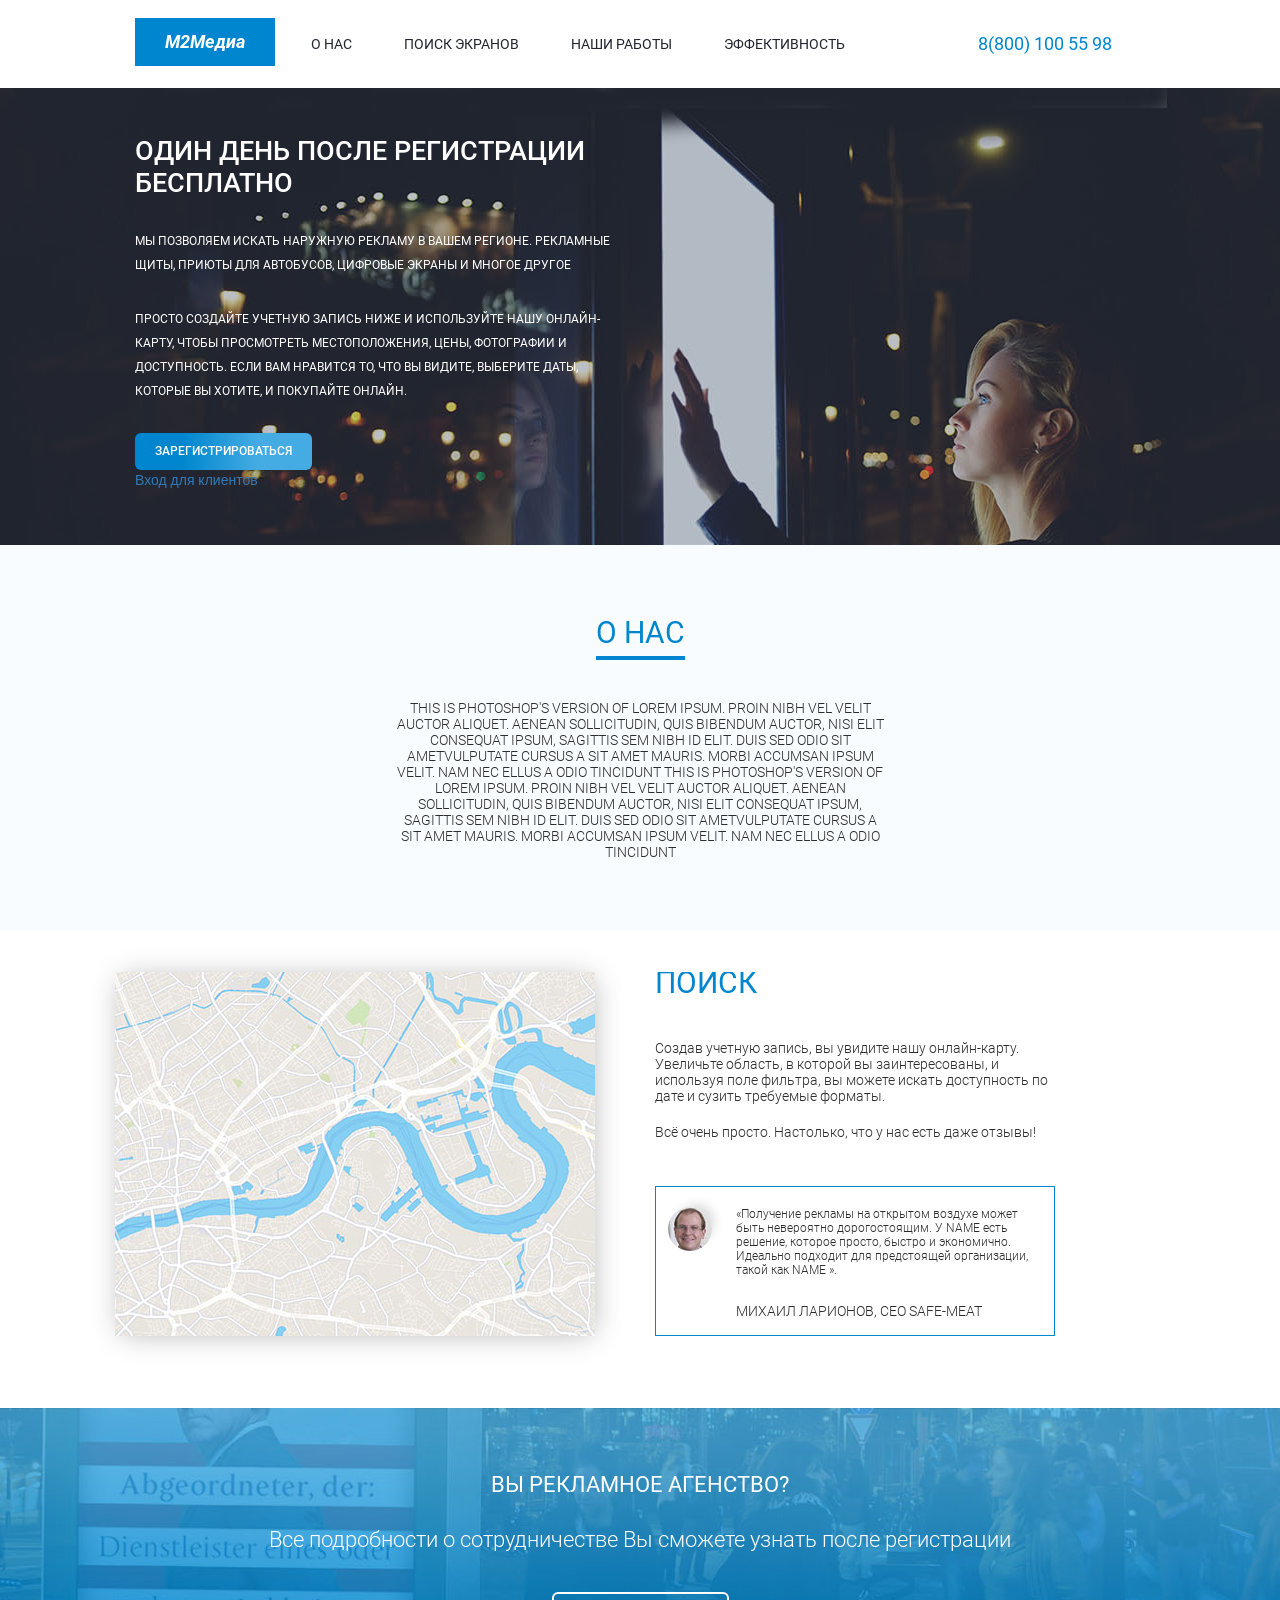
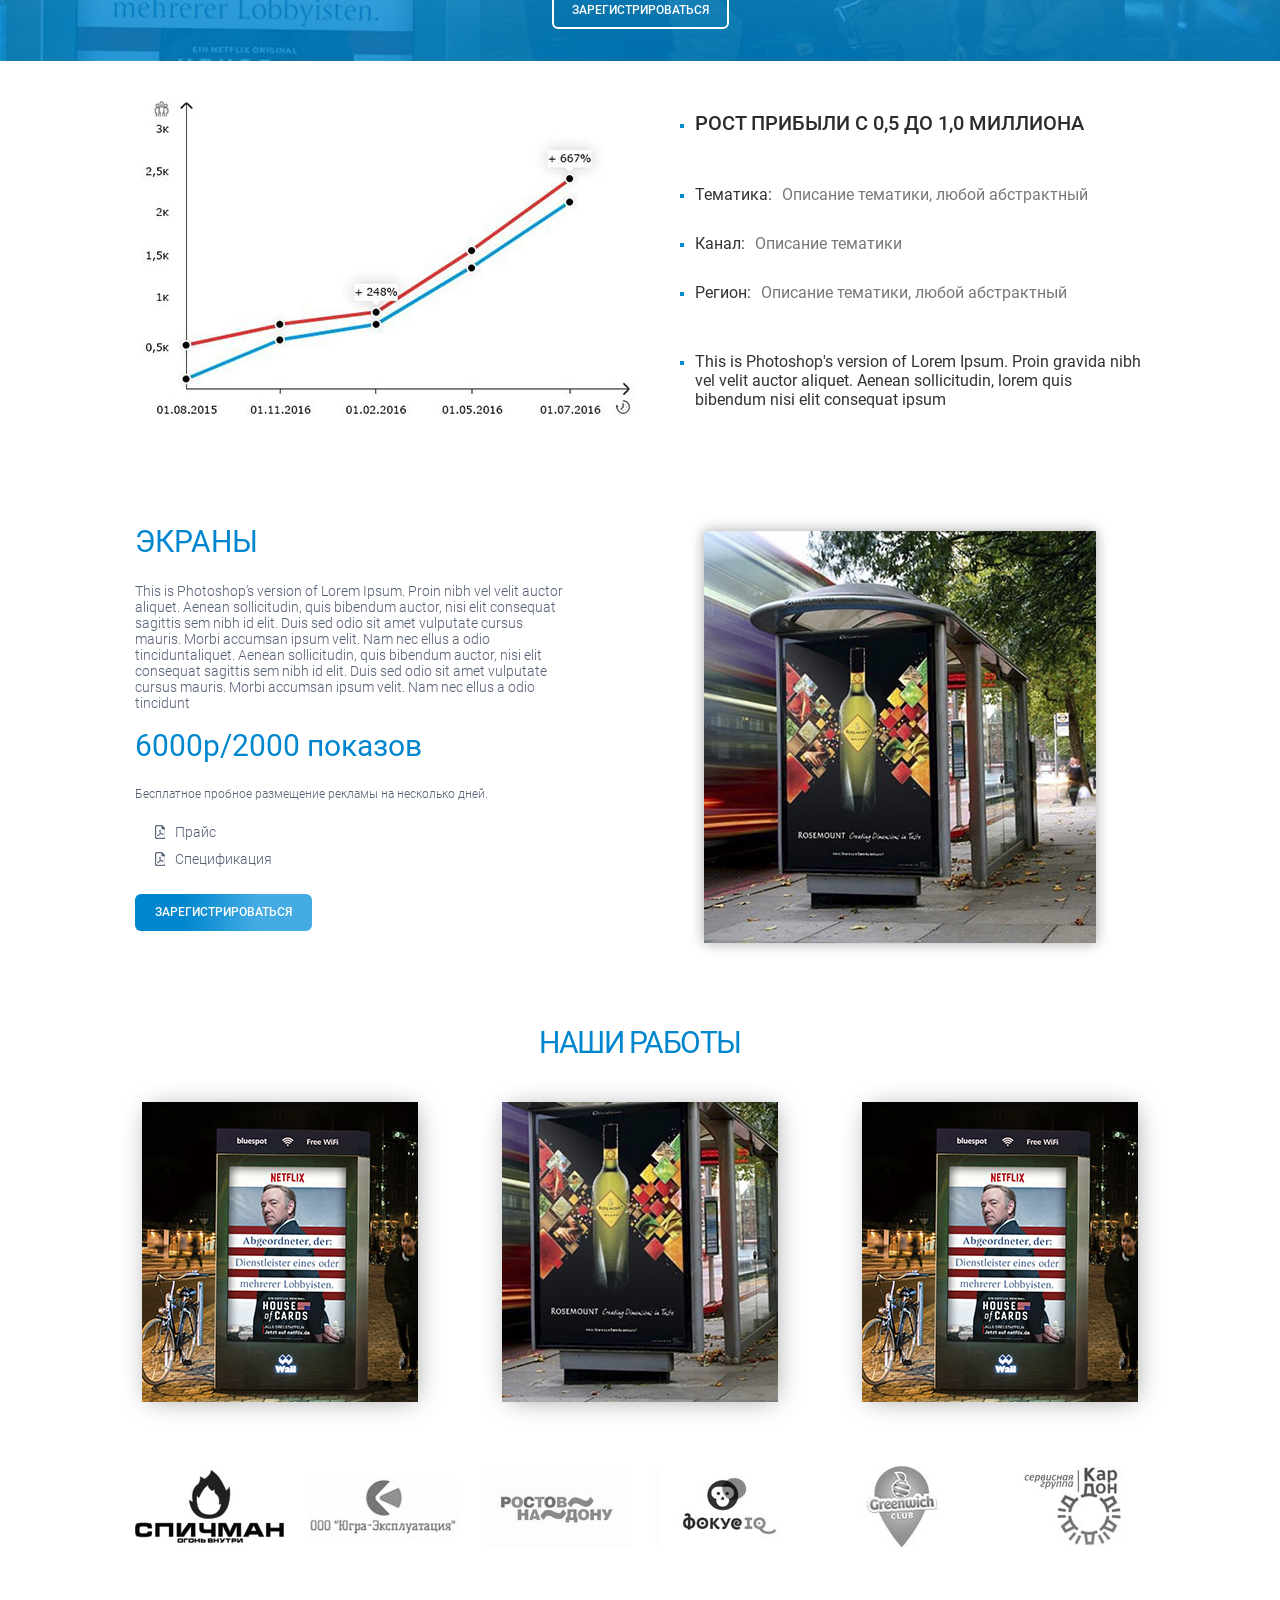
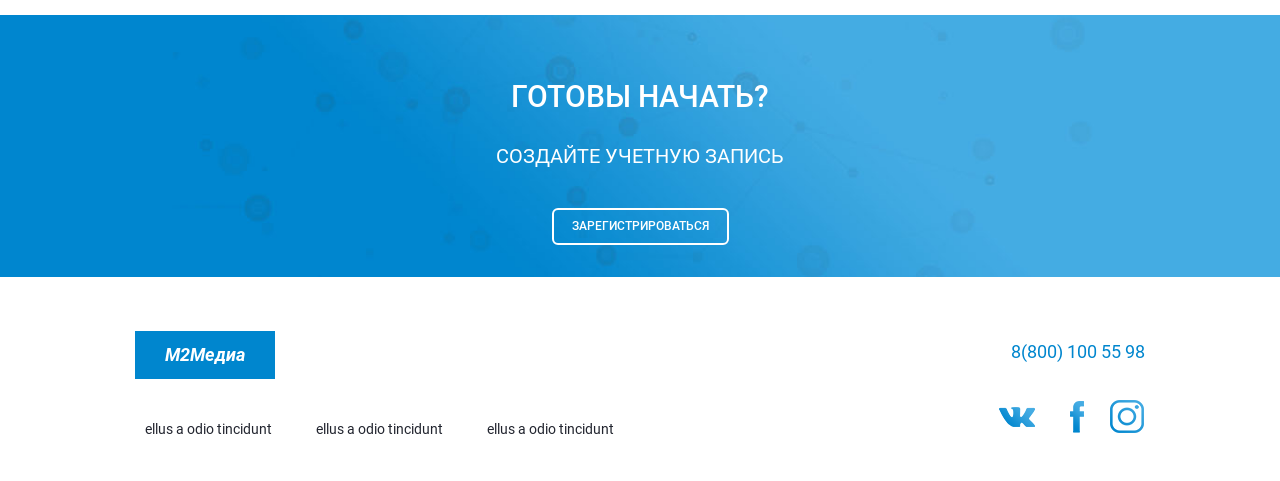
==== commit 7096ecb0: "add popup log in" ====
--- a/dev/pages/index.html
+++ b/dev/pages/index.html
@@ -52,7 +52,7 @@
           <div class="col-md-6 wow fadeInUp">
             <h2>Один день после регистрации бесплатно</h2>
             <p>мы позволяем искать наружную рекламу в вашем регионе. Рекламные щиты, приюты для автобусов, цифровые экраны и многое другое</p>
-            <p>Просто создайте учетную запись ниже и используйте нашу онлайн-карту, чтобы просмотреть местоположения, цены, фотографии и доступность. Если вам нравится то, что вы видите, выберите даты, которые вы хотите, и покупайте онлайн.</p><a class="button-blue call-popup-registration" href="#" title="">Зарегистрироваться</a>
+            <p>Просто создайте учетную запись ниже и используйте нашу онлайн-карту, чтобы просмотреть местоположения, цены, фотографии и доступность. Если вам нравится то, что вы видите, выберите даты, которые вы хотите, и покупайте онлайн.</p><a class="button-blue call-popup-registration" href="#" title="">Зарегистрироваться</a><a class="call-popup-logIn" href="#" title="">Вход для клиентов</a>
           </div>
           <div class="col-md-6"></div>
         </div>
@@ -103,7 +103,7 @@
         <div class="row">
           <div class="col-md-12">
             <h3>Вы рекламное агенство?</h3>
-            <p>Все подробности о сотрудничестве Вы сможете узнать после регистрации</p><a class="button-transparent you-digital__btn" href="#" title="">Зарегистрироваться</a>
+            <p>Все подробности о сотрудничестве Вы сможете узнать после регистрации</p><a class="call-popup-registration button-transparent you-digital__btn" href="#" title="">Зарегистрироваться</a>
           </div>
         </div>
       </div>
@@ -155,7 +155,7 @@
               <ul class="screens__content__icons-doc">
                 <li><a href="#" title="">Прайс</a></li>
                 <li><a href="#" title="">Спецификация</a></li>
-              </ul><a class="button-blue" href="#" title="">Зарегистрироваться					</a>
+              </ul><a class="call-popup-registration button-blue" href="#" title="">Зарегистрироваться					</a>
             </div>
           </div>
           <div class="col-md-6"><img class="screens__example wow fadeIn" src="../img/screen.jpg" alt="@@"></div>
@@ -202,7 +202,7 @@
         <div class="row">
           <div class="col-md-12">
             <h3>Готовы начать?</h3>
-            <p>Создайте учетную запись</p><a class="button-transparent ready__btn" href="#" title="">Зарегистрироваться</a>
+            <p>Создайте учетную запись</p><a class="call-popup-registration button-transparent ready__btn" href="#" title="">Зарегистрироваться</a>
           </div>
         </div>
       </div>
@@ -247,15 +247,15 @@
       <form action="/" method="post">
         <!-- field-->
         <div class="input-field">
-          <input type="text" name="fio" placeholder="ФИО">
-        </div>
-        <!-- field-->
-        <div class="input-field">
-          <input type="text" name="email" placeholder="E-mail">
-        </div>
-        <!-- field-->
-        <div class="input-field">
-          <input type="text" name="phone" placeholder="Телефон">
+          <input type="text" name="fio" placeholder="ФИО" required>
+        </div>
+        <!-- field-->
+        <div class="input-field">
+          <input type="text" name="email" placeholder="E-mail" required>
+        </div>
+        <!-- field-->
+        <div class="input-field">
+          <input type="text" name="phone" placeholder="Телефон" required>
         </div>
         <!-- popup info-->
         <div class="popup-info">
@@ -264,6 +264,23 @@
         <!-- field-->
         <div class="button-submit">
           <button class="btn-simple-blue">Зарегистрироваться</button>
+        </div>
+      </form>
+    </div>
+    <div class="popup popup-logIn"><a class="popup-close" href="#" title=""></a>
+      <h4>Вход в личный кабинет</h4>
+      <form action="/" method="post">
+        <!-- field-->
+        <div class="input-field">
+          <input type="text" name="login" placeholder="Имя пользователя">
+        </div>
+        <!-- field-->
+        <div class="input-field">
+          <input type="password" name="password" placeholder="Пароль">
+        </div><a class="popup-forgot" href="#" title="">Забыли пароль?</a>
+        <!-- field-->
+        <div class="button-submit">
+          <button class="btn-simple-blue">Войти</button>
         </div>
       </form>
     </div>
--- a/dev/styles/style.css
+++ b/dev/styles/style.css
@@ -168,6 +168,121 @@
   }
 }
 @media only screen and (min-width: 1200px) {
+  .footer {
+    padding: 36px 0 32px 0;
+    background: #fff;
+    position: relative;
+  }
+  .footer__logo {
+    margin-bottom: 40px;
+  }
+  .footer__list {
+    height: auto;
+  }
+  .footer__list ul {
+    -webkit-padding-start: 0;
+    padding: 0;
+  }
+  .footer__list ul li {
+    margin-right: 20px;
+    padding: 0 10px;
+    display: inline-block;
+    font: 14px 'robotoregular';
+    color: #22252f;
+  }
+  .footer__phone-number {
+    margin: 28px 0 38px 0;
+    font: 18px 'robotomedium';
+  }
+  .footer__social-icons {
+    position: relative;
+    float: right;
+  }
+  .social-icons {
+    height: auto;
+  }
+  .social-icons ul {
+    -webkit-padding-start: 0;
+    padding: 0;
+    list-style: none;
+  }
+  .social-icons ul li {
+    margin: 0 10px;
+    display: inline-block;
+  }
+  .social-icons ul li:hover img {
+    -webkit-filter: grayscale(100%);
+    filter: grayscale(100%);
+    transition: 1s;
+  }
+  .social-icons ul li:last-child {
+    margin: 0;
+  }
+}
+@media only screen and (min-width: 320px) and (max-width: 1200px) {
+  .footer {
+    padding: 16px 0 12px 0;
+    background: #fff;
+    position: relative;
+  }
+  .footer__logo {
+    margin-bottom: 40px;
+  }
+  .footer__list {
+    height: auto;
+  }
+  .footer__list ul {
+    -webkit-padding-start: 0;
+    padding: 0;
+  }
+  .footer__list ul li {
+    margin-right: 0px;
+    margin-bottom: 10px;
+    padding: 0 10px;
+    display: block;
+    font: 14px 'robotoregular';
+    color: #22252f;
+    text-align: center;
+  }
+  .footer__phone-number {
+    width: auto;
+    float: none;
+    margin: 28px 0 38px 0;
+    font: 18px 'robotomedium';
+  }
+  .footer__phone-number a,
+  .footer__phone-number a:hover {
+    text-align: center !important;
+  }
+  .footer__social-icons {
+    position: relative;
+    float: none;
+  }
+  .social-icons {
+    height: auto;
+  }
+  .social-icons ul {
+    width: 160px;
+    margin: 0 auto;
+    margin-bottom: 30px;
+    -webkit-padding-start: 0;
+    padding: 0;
+    list-style: none;
+  }
+  .social-icons ul li {
+    margin: 0 10px;
+    display: inline-block;
+  }
+  .social-icons ul li:hover img {
+    -webkit-filter: grayscale(100%);
+    filter: grayscale(100%);
+    transition: 1s;
+  }
+  .social-icons ul li:last-child {
+    margin: 0;
+  }
+}
+@media only screen and (min-width: 1200px) {
   .header {
     height: 88px;
     overflow: hidden;
@@ -339,121 +454,6 @@
   }
 }
 @media only screen and (min-width: 1200px) {
-  .footer {
-    padding: 36px 0 32px 0;
-    background: #fff;
-    position: relative;
-  }
-  .footer__logo {
-    margin-bottom: 40px;
-  }
-  .footer__list {
-    height: auto;
-  }
-  .footer__list ul {
-    -webkit-padding-start: 0;
-    padding: 0;
-  }
-  .footer__list ul li {
-    margin-right: 20px;
-    padding: 0 10px;
-    display: inline-block;
-    font: 14px 'robotoregular';
-    color: #22252f;
-  }
-  .footer__phone-number {
-    margin: 28px 0 38px 0;
-    font: 18px 'robotomedium';
-  }
-  .footer__social-icons {
-    position: relative;
-    float: right;
-  }
-  .social-icons {
-    height: auto;
-  }
-  .social-icons ul {
-    -webkit-padding-start: 0;
-    padding: 0;
-    list-style: none;
-  }
-  .social-icons ul li {
-    margin: 0 10px;
-    display: inline-block;
-  }
-  .social-icons ul li:hover img {
-    -webkit-filter: grayscale(100%);
-    filter: grayscale(100%);
-    transition: 1s;
-  }
-  .social-icons ul li:last-child {
-    margin: 0;
-  }
-}
-@media only screen and (min-width: 320px) and (max-width: 1200px) {
-  .footer {
-    padding: 16px 0 12px 0;
-    background: #fff;
-    position: relative;
-  }
-  .footer__logo {
-    margin-bottom: 40px;
-  }
-  .footer__list {
-    height: auto;
-  }
-  .footer__list ul {
-    -webkit-padding-start: 0;
-    padding: 0;
-  }
-  .footer__list ul li {
-    margin-right: 0px;
-    margin-bottom: 10px;
-    padding: 0 10px;
-    display: block;
-    font: 14px 'robotoregular';
-    color: #22252f;
-    text-align: center;
-  }
-  .footer__phone-number {
-    width: auto;
-    float: none;
-    margin: 28px 0 38px 0;
-    font: 18px 'robotomedium';
-  }
-  .footer__phone-number a,
-  .footer__phone-number a:hover {
-    text-align: center !important;
-  }
-  .footer__social-icons {
-    position: relative;
-    float: none;
-  }
-  .social-icons {
-    height: auto;
-  }
-  .social-icons ul {
-    width: 160px;
-    margin: 0 auto;
-    margin-bottom: 30px;
-    -webkit-padding-start: 0;
-    padding: 0;
-    list-style: none;
-  }
-  .social-icons ul li {
-    margin: 0 10px;
-    display: inline-block;
-  }
-  .social-icons ul li:hover img {
-    -webkit-filter: grayscale(100%);
-    filter: grayscale(100%);
-    transition: 1s;
-  }
-  .social-icons ul li:last-child {
-    margin: 0;
-  }
-}
-@media only screen and (min-width: 1200px) {
   .main-screen {
     height: 457px;
     background: #212430 url('../img/main-screen.jpg') no-repeat center;
@@ -493,403 +493,6 @@
     font: 12px 'robotoregular';
     text-transform: uppercase;
     line-height: 24px;
-  }
-}
-@media only screen and (min-width: 320px) and (max-width: 1200px) {
-  .profit-growth {
-    height: auto;
-    padding: 20px 0 10px 0;
-    background: #fff;
-  }
-  .profit-growth img {
-    margin-bottom: 30px;
-    display: block;
-    width: 100%;
-    height: auto;
-  }
-  .profit-growth__list {
-    margin-top: 10px;
-    height: auto;
-  }
-  .profit-growth__list ul {
-    padding: 0 0 0 20px;
-  }
-  .profit-growth__list ul li {
-    list-style: square outside;
-    color: #0086ce;
-    margin-bottom: 10px;
-  }
-  .profit-growth__list ul li:last-child {
-    margin-top: 20px;
-  }
-  .profit-growth__list ul li strong {
-    display: block;
-    margin-bottom: 20px;
-    font: 16px 'robotomedium';
-    text-transform: uppercase;
-    color: #2c2c2c;
-  }
-  .profit-growth__list ul li p {
-    font: 14px 'robotoregular';
-    color: #333333;
-  }
-  .profit-growth__list ul li p span {
-    color: #797979;
-    padding-left: 0px;
-  }
-}
-@media only screen and (min-width: 1200px) {
-  .profit-growth {
-    height: auto;
-    padding: 40px 0;
-    background: #fff;
-  }
-  .profit-growth__list {
-    margin-top: 10px;
-    height: auto;
-  }
-  .profit-growth__list ul li {
-    list-style: square outside;
-    color: #0086ce;
-    margin-bottom: 30px;
-  }
-  .profit-growth__list ul li:last-child {
-    margin-top: 50px;
-  }
-  .profit-growth__list ul li strong {
-    display: block;
-    margin-bottom: 50px;
-    font: 20px 'robotomedium';
-    text-transform: uppercase;
-    color: #2c2c2c;
-  }
-  .profit-growth__list ul li p {
-    font: 16px 'robotoregular';
-    color: #333333;
-  }
-  .profit-growth__list ul li p span {
-    color: #797979;
-    padding-left: 10px;
-  }
-}
-@media only screen and (min-width: 320px) and (max-width: 1200px) {
-  .screens {
-    height: auto;
-    padding: 22px 0;
-    background: #fff;
-  }
-  .screens:hover img {
-    -webkit-box-shadow: 0px 0px 28px 0px #a8a8a8;
-    -moz-box-shadow: 0px 0px 28px 0px #a8a8a8;
-    box-shadow: 0px 0px 28px 0px #a8a8a8;
-  }
-  .screens__content {
-    margin-bottom: 30px;
-    height: auto;
-  }
-  .screens__content h3,
-  .screens__content h4 {
-    margin-top: -7px;
-    margin-bottom: 24px;
-    font: 30px 'robotoregular';
-    text-transform: uppercase;
-    color: #0086ce;
-  }
-  .screens__content h4 {
-    text-transform: none;
-  }
-  .screens__content p {
-    margin-bottom: 24px;
-    width: auto;
-    font: 14px 'robotolight';
-    color: #546074;
-  }
-  .screens__content span {
-    display: block;
-    margin-bottom: 24px;
-    font: 12px 'robotolight';
-    color: #546074;
-  }
-  .screens__content__icons-doc {
-    padding-left: 20px;
-    margin-bottom: 28px;
-    height: auto;
-  }
-  .screens__content__icons-doc li {
-    list-style: none;
-  }
-  .screens__content__icons-doc li a,
-  .screens__content__icons-doc li a:hover {
-    margin-bottom: 13px;
-    padding-left: 20px;
-    display: block;
-    height: 14px;
-    background: url('../img/icons/icon-doc.png') no-repeat;
-    font: 14px 'robotolight';
-    line-height: 14px;
-    color: #546074;
-  }
-  .screens__content__icons-doc li a:hover,
-  .screens__content__icons-doc li a:hover:hover {
-    color: #0086ce;
-    text-decoration: underline;
-  }
-  .screens__example {
-    margin: 0 auto;
-    display: block;
-    width: 70%;
-    height: auto;
-    -webkit-box-shadow: 0px 0px 13px 0px #a8a8a8;
-    -moz-box-shadow: 0px 0px 13px 0px #a8a8a8;
-    box-shadow: 0px 0px 13px 0px #a8a8a8;
-  }
-}
-@media only screen and (min-width: 1200px) {
-  .screens {
-    height: auto;
-    padding: 52px 0;
-    background: #fff;
-  }
-  .screens:hover img {
-    -webkit-box-shadow: 0px 0px 28px 0px #a8a8a8;
-    -moz-box-shadow: 0px 0px 28px 0px #a8a8a8;
-    box-shadow: 0px 0px 28px 0px #a8a8a8;
-  }
-  .screens__content {
-    height: auto;
-  }
-  .screens__content h3,
-  .screens__content h4 {
-    margin-top: -7px;
-    margin-bottom: 24px;
-    font: 30px 'robotoregular';
-    text-transform: uppercase;
-    color: #0086ce;
-  }
-  .screens__content h4 {
-    text-transform: none;
-  }
-  .screens__content p {
-    margin-bottom: 24px;
-    width: 430px;
-    font: 14px 'robotolight';
-    color: #546074;
-  }
-  .screens__content span {
-    display: block;
-    margin-bottom: 24px;
-    font: 12px 'robotolight';
-    color: #546074;
-  }
-  .screens__content__icons-doc {
-    padding-left: 20px;
-    margin-bottom: 28px;
-    height: auto;
-  }
-  .screens__content__icons-doc li {
-    list-style: none;
-  }
-  .screens__content__icons-doc li a,
-  .screens__content__icons-doc li a:hover {
-    margin-bottom: 13px;
-    padding-left: 20px;
-    display: block;
-    height: 14px;
-    background: url('../img/icons/icon-doc.png') no-repeat;
-    font: 14px 'robotolight';
-    line-height: 14px;
-    color: #546074;
-  }
-  .screens__content__icons-doc li a:hover,
-  .screens__content__icons-doc li a:hover:hover {
-    color: #0086ce;
-    text-decoration: underline;
-  }
-  .screens__example {
-    margin: 0 auto;
-    display: block;
-    width: 392px;
-    height: 412px;
-    -webkit-box-shadow: 0px 0px 13px 0px #a8a8a8;
-    -moz-box-shadow: 0px 0px 13px 0px #a8a8a8;
-    box-shadow: 0px 0px 13px 0px #a8a8a8;
-  }
-}
-@media only screen and (min-width: 320px) and (max-width: 1200px) {
-  .ready {
-    height: auto;
-    padding: 54px 0 32px 0;
-    background: url('../img/blue-ready-block.jpg') no-repeat center;
-    background-size: cover;
-    color: #fff;
-    text-align: center;
-  }
-  .ready h3 {
-    margin-bottom: 30px;
-    font: 30px 'robotomedium';
-    text-transform: uppercase;
-  }
-  .ready p {
-    margin-bottom: 40px;
-    font: 20px 'robotoregular';
-    text-transform: uppercase;
-  }
-  .ready__btn {
-    margin: 0 auto;
-  }
-}
-@media only screen and (min-width: 1200px) {
-  .ready {
-    height: auto;
-    padding: 44px 0 32px 0;
-    background: url('../img/blue-ready-block.jpg') no-repeat center;
-    background-size: cover;
-    color: #fff;
-    text-align: center;
-  }
-  .ready h3 {
-    margin-bottom: 30px;
-    font: 30px 'robotomedium';
-    text-transform: uppercase;
-  }
-  .ready p {
-    margin-bottom: 40px;
-    font: 20px 'robotoregular';
-    text-transform: uppercase;
-  }
-  .ready__btn {
-    margin: 0 auto;
-  }
-}
-@media only screen and (min-width: 320px) and (max-width: 1200px) {
-  .works {
-    height: auto;
-    margin-bottom: 14px;
-  }
-  .works h3 {
-    margin-top: 30px;
-    margin-bottom: 42px;
-    font: 30px 'robotoregular';
-    color: #0086ce;
-    text-transform: uppercase;
-    text-align: center;
-    letter-spacing: -1.5px;
-  }
-  .works img {
-    width: 70%;
-    height: auto;
-    display: block;
-    margin-bottom: 20px !important;
-    -webkit-box-shadow: 2px 2px 25px -5px #9e9c9e;
-    -moz-box-shadow: 2px 2px 25px -5px #9e9c9e;
-    box-shadow: 2px 2px 25px -5px #9e9c9e;
-    -webkit-filter: contrast(1);
-    filter: contrast(1);
-  }
-  .works img:hover {
-    -webkit-box-shadow: 2px 2px 52px -5px #6b6a6b;
-    -moz-box-shadow: 2px 2px 52px -5px #6b6a6b;
-    box-shadow: 2px 2px 52px -5px #6b6a6b;
-    -webkit-filter: contrast(1.5);
-    filter: contrast(1.5);
-  }
-  .works img:nth-child(0) {
-    float: left;
-    margin: 0;
-  }
-  .works img:nth-child(1) {
-    margin: 0 auto;
-  }
-  .works img:nth-child(2) {
-    float: right;
-  }
-}
-@media only screen and (min-width: 1200px) {
-  .works {
-    height: auto;
-    margin-bottom: 64px;
-  }
-  .works h3 {
-    margin-top: 30px;
-    margin-bottom: 42px;
-    font: 30px 'robotoregular';
-    color: #0086ce;
-    text-transform: uppercase;
-    text-align: center;
-    letter-spacing: -1.5px;
-  }
-  .works img {
-    width: 276px;
-    height: 300px;
-    display: block;
-    -webkit-box-shadow: 2px 2px 25px -5px #9e9c9e;
-    -moz-box-shadow: 2px 2px 25px -5px #9e9c9e;
-    box-shadow: 2px 2px 25px -5px #9e9c9e;
-    -webkit-filter: contrast(1);
-    filter: contrast(1);
-  }
-  .works img:hover {
-    -webkit-box-shadow: 2px 2px 52px -5px #6b6a6b;
-    -moz-box-shadow: 2px 2px 52px -5px #6b6a6b;
-    box-shadow: 2px 2px 52px -5px #6b6a6b;
-    -webkit-filter: contrast(1.5);
-    filter: contrast(1.5);
-  }
-  .works img:nth-child(0) {
-    float: left;
-    margin: 0;
-  }
-  .works img:nth-child(1) {
-    margin: 0 auto;
-  }
-  .works img:nth-child(2) {
-    float: right;
-  }
-}
-@media only screen and (min-width: 320px) and (max-width: 1200px) {
-  .you-digital {
-    height: auto;
-    padding: 44px 0 32px 0;
-    background: url('../img/blue-digital-block.jpg') no-repeat center;
-    background-size: cover;
-    color: #fff;
-    text-align: center;
-  }
-  .you-digital h3 {
-    margin-bottom: 30px;
-    font: 22px 'robotoregular';
-    text-transform: uppercase;
-  }
-  .you-digital p {
-    margin-bottom: 40px;
-    font: 22px 'robotolight';
-    text-transform: none;
-  }
-  .you-digital__btn {
-    margin: 0 auto;
-  }
-}
-@media only screen and (min-width: 1200px) {
-  .you-digital {
-    height: auto;
-    padding: 44px 0 32px 0;
-    background: url('../img/blue-digital-block.jpg') no-repeat center;
-    background-size: cover;
-    color: #fff;
-    text-align: center;
-  }
-  .you-digital h3 {
-    margin-bottom: 30px;
-    font: 22px 'robotoregular';
-    text-transform: uppercase;
-  }
-  .you-digital p {
-    margin-bottom: 40px;
-    font: 22px 'robotolight';
-    text-transform: none;
-  }
-  .you-digital__btn {
-    margin: 0 auto;
   }
 }
 @media only screen and (min-width: 320px) and (max-width: 1200px) {
@@ -918,27 +521,32 @@
   }
 }
 @media only screen and (min-width: 1200px) {
-  .popup-registration {
+  .popup-registration,
+  .popup-logIn,
+  #okthanks {
+    display: none;
+  }
+  .popup {
     padding: 20px;
-    display: none;
     position: relative;
     width: 350px;
     height: auto;
     border-radius: 6px;
     background: #fff;
   }
-  .popup-registration p {
+  .popup p {
     text-align: center;
     line-height: 200px;
     color: #000 !important;
     text-decoration: underline;
   }
-  .popup-registration h4 {
+  .popup h4 {
     margin: 0;
     margin-bottom: 18px;
     font: 20px 'robotomedium';
   }
-  .popup-registration input[type=text] {
+  .popup input[type=text],
+  .popup input[type=password] {
     padding: 0 14px;
     margin-bottom: 14px;
     width: 100%;
@@ -948,7 +556,7 @@
     font: 14px 'robotoregular';
     color: #000;
   }
-  .popup-registration button {
+  .popup button {
     margin: 20px 0 0 0;
     float: right;
     width: 180px;
@@ -959,7 +567,7 @@
     font: 14px 'robotomedium';
     color: #fff;
   }
-  .popup-registration button:hover {
+  .popup button:hover {
     background: #0095e6;
   }
   .popup-info {
@@ -982,6 +590,284 @@
     width: 24px;
     height: 24px;
     background: url('../img/icon-close.png') no-repeat;
+  }
+  .popup-forgot {
+    margin-top: 26px;
+    display: block;
+    position: absolute;
+    width: 160px;
+    height: 30px;
+    color: #000;
+    text-decoration: underline;
+  }
+  .popup-forgot:hover {
+    color: #0086cf;
+  }
+}
+@media only screen and (min-width: 320px) and (max-width: 1200px) {
+  .profit-growth {
+    height: auto;
+    padding: 20px 0 10px 0;
+    background: #fff;
+  }
+  .profit-growth img {
+    margin-bottom: 30px;
+    display: block;
+    width: 100%;
+    height: auto;
+  }
+  .profit-growth__list {
+    margin-top: 10px;
+    height: auto;
+  }
+  .profit-growth__list ul {
+    padding: 0 0 0 20px;
+  }
+  .profit-growth__list ul li {
+    list-style: square outside;
+    color: #0086ce;
+    margin-bottom: 10px;
+  }
+  .profit-growth__list ul li:last-child {
+    margin-top: 20px;
+  }
+  .profit-growth__list ul li strong {
+    display: block;
+    margin-bottom: 20px;
+    font: 16px 'robotomedium';
+    text-transform: uppercase;
+    color: #2c2c2c;
+  }
+  .profit-growth__list ul li p {
+    font: 14px 'robotoregular';
+    color: #333333;
+  }
+  .profit-growth__list ul li p span {
+    color: #797979;
+    padding-left: 0px;
+  }
+}
+@media only screen and (min-width: 1200px) {
+  .profit-growth {
+    height: auto;
+    padding: 40px 0;
+    background: #fff;
+  }
+  .profit-growth__list {
+    margin-top: 10px;
+    height: auto;
+  }
+  .profit-growth__list ul li {
+    list-style: square outside;
+    color: #0086ce;
+    margin-bottom: 30px;
+  }
+  .profit-growth__list ul li:last-child {
+    margin-top: 50px;
+  }
+  .profit-growth__list ul li strong {
+    display: block;
+    margin-bottom: 50px;
+    font: 20px 'robotomedium';
+    text-transform: uppercase;
+    color: #2c2c2c;
+  }
+  .profit-growth__list ul li p {
+    font: 16px 'robotoregular';
+    color: #333333;
+  }
+  .profit-growth__list ul li p span {
+    color: #797979;
+    padding-left: 10px;
+  }
+}
+@media only screen and (min-width: 320px) and (max-width: 1200px) {
+  .ready {
+    height: auto;
+    padding: 54px 0 32px 0;
+    background: url('../img/blue-ready-block.jpg') no-repeat center;
+    background-size: cover;
+    color: #fff;
+    text-align: center;
+  }
+  .ready h3 {
+    margin-bottom: 30px;
+    font: 30px 'robotomedium';
+    text-transform: uppercase;
+  }
+  .ready p {
+    margin-bottom: 40px;
+    font: 20px 'robotoregular';
+    text-transform: uppercase;
+  }
+  .ready__btn {
+    margin: 0 auto;
+  }
+}
+@media only screen and (min-width: 1200px) {
+  .ready {
+    height: auto;
+    padding: 44px 0 32px 0;
+    background: url('../img/blue-ready-block.jpg') no-repeat center;
+    background-size: cover;
+    color: #fff;
+    text-align: center;
+  }
+  .ready h3 {
+    margin-bottom: 30px;
+    font: 30px 'robotomedium';
+    text-transform: uppercase;
+  }
+  .ready p {
+    margin-bottom: 40px;
+    font: 20px 'robotoregular';
+    text-transform: uppercase;
+  }
+  .ready__btn {
+    margin: 0 auto;
+  }
+}
+@media only screen and (min-width: 320px) and (max-width: 1200px) {
+  .screens {
+    height: auto;
+    padding: 22px 0;
+    background: #fff;
+  }
+  .screens:hover img {
+    -webkit-box-shadow: 0px 0px 28px 0px #a8a8a8;
+    -moz-box-shadow: 0px 0px 28px 0px #a8a8a8;
+    box-shadow: 0px 0px 28px 0px #a8a8a8;
+  }
+  .screens__content {
+    margin-bottom: 30px;
+    height: auto;
+  }
+  .screens__content h3,
+  .screens__content h4 {
+    margin-top: -7px;
+    margin-bottom: 24px;
+    font: 30px 'robotoregular';
+    text-transform: uppercase;
+    color: #0086ce;
+  }
+  .screens__content h4 {
+    text-transform: none;
+  }
+  .screens__content p {
+    margin-bottom: 24px;
+    width: auto;
+    font: 14px 'robotolight';
+    color: #546074;
+  }
+  .screens__content span {
+    display: block;
+    margin-bottom: 24px;
+    font: 12px 'robotolight';
+    color: #546074;
+  }
+  .screens__content__icons-doc {
+    padding-left: 20px;
+    margin-bottom: 28px;
+    height: auto;
+  }
+  .screens__content__icons-doc li {
+    list-style: none;
+  }
+  .screens__content__icons-doc li a,
+  .screens__content__icons-doc li a:hover {
+    margin-bottom: 13px;
+    padding-left: 20px;
+    display: block;
+    height: 14px;
+    background: url('../img/icons/icon-doc.png') no-repeat;
+    font: 14px 'robotolight';
+    line-height: 14px;
+    color: #546074;
+  }
+  .screens__content__icons-doc li a:hover,
+  .screens__content__icons-doc li a:hover:hover {
+    color: #0086ce;
+    text-decoration: underline;
+  }
+  .screens__example {
+    margin: 0 auto;
+    display: block;
+    width: 70%;
+    height: auto;
+    -webkit-box-shadow: 0px 0px 13px 0px #a8a8a8;
+    -moz-box-shadow: 0px 0px 13px 0px #a8a8a8;
+    box-shadow: 0px 0px 13px 0px #a8a8a8;
+  }
+}
+@media only screen and (min-width: 1200px) {
+  .screens {
+    height: auto;
+    padding: 52px 0;
+    background: #fff;
+  }
+  .screens:hover img {
+    -webkit-box-shadow: 0px 0px 28px 0px #a8a8a8;
+    -moz-box-shadow: 0px 0px 28px 0px #a8a8a8;
+    box-shadow: 0px 0px 28px 0px #a8a8a8;
+  }
+  .screens__content {
+    height: auto;
+  }
+  .screens__content h3,
+  .screens__content h4 {
+    margin-top: -7px;
+    margin-bottom: 24px;
+    font: 30px 'robotoregular';
+    text-transform: uppercase;
+    color: #0086ce;
+  }
+  .screens__content h4 {
+    text-transform: none;
+  }
+  .screens__content p {
+    margin-bottom: 24px;
+    width: 430px;
+    font: 14px 'robotolight';
+    color: #546074;
+  }
+  .screens__content span {
+    display: block;
+    margin-bottom: 24px;
+    font: 12px 'robotolight';
+    color: #546074;
+  }
+  .screens__content__icons-doc {
+    padding-left: 20px;
+    margin-bottom: 28px;
+    height: auto;
+  }
+  .screens__content__icons-doc li {
+    list-style: none;
+  }
+  .screens__content__icons-doc li a,
+  .screens__content__icons-doc li a:hover {
+    margin-bottom: 13px;
+    padding-left: 20px;
+    display: block;
+    height: 14px;
+    background: url('../img/icons/icon-doc.png') no-repeat;
+    font: 14px 'robotolight';
+    line-height: 14px;
+    color: #546074;
+  }
+  .screens__content__icons-doc li a:hover,
+  .screens__content__icons-doc li a:hover:hover {
+    color: #0086ce;
+    text-decoration: underline;
+  }
+  .screens__example {
+    margin: 0 auto;
+    display: block;
+    width: 392px;
+    height: 412px;
+    -webkit-box-shadow: 0px 0px 13px 0px #a8a8a8;
+    -moz-box-shadow: 0px 0px 13px 0px #a8a8a8;
+    box-shadow: 0px 0px 13px 0px #a8a8a8;
   }
 }
 @media only screen and (min-width: 320px) and (max-width: 1200px) {
@@ -1153,6 +1039,137 @@
     font: 14px 'robotolight';
     color: #2c2c2c;
     text-transform: uppercase;
+  }
+}
+@media only screen and (min-width: 320px) and (max-width: 1200px) {
+  .works {
+    height: auto;
+    margin-bottom: 14px;
+  }
+  .works h3 {
+    margin-top: 30px;
+    margin-bottom: 42px;
+    font: 30px 'robotoregular';
+    color: #0086ce;
+    text-transform: uppercase;
+    text-align: center;
+    letter-spacing: -1.5px;
+  }
+  .works img {
+    width: 70%;
+    height: auto;
+    display: block;
+    margin-bottom: 20px !important;
+    -webkit-box-shadow: 2px 2px 25px -5px #9e9c9e;
+    -moz-box-shadow: 2px 2px 25px -5px #9e9c9e;
+    box-shadow: 2px 2px 25px -5px #9e9c9e;
+    -webkit-filter: contrast(1);
+    filter: contrast(1);
+  }
+  .works img:hover {
+    -webkit-box-shadow: 2px 2px 52px -5px #6b6a6b;
+    -moz-box-shadow: 2px 2px 52px -5px #6b6a6b;
+    box-shadow: 2px 2px 52px -5px #6b6a6b;
+    -webkit-filter: contrast(1.5);
+    filter: contrast(1.5);
+  }
+  .works img:nth-child(0) {
+    float: left;
+    margin: 0;
+  }
+  .works img:nth-child(1) {
+    margin: 0 auto;
+  }
+  .works img:nth-child(2) {
+    float: right;
+  }
+}
+@media only screen and (min-width: 1200px) {
+  .works {
+    height: auto;
+    margin-bottom: 64px;
+  }
+  .works h3 {
+    margin-top: 30px;
+    margin-bottom: 42px;
+    font: 30px 'robotoregular';
+    color: #0086ce;
+    text-transform: uppercase;
+    text-align: center;
+    letter-spacing: -1.5px;
+  }
+  .works img {
+    width: 276px;
+    height: 300px;
+    display: block;
+    -webkit-box-shadow: 2px 2px 25px -5px #9e9c9e;
+    -moz-box-shadow: 2px 2px 25px -5px #9e9c9e;
+    box-shadow: 2px 2px 25px -5px #9e9c9e;
+    -webkit-filter: contrast(1);
+    filter: contrast(1);
+  }
+  .works img:hover {
+    -webkit-box-shadow: 2px 2px 52px -5px #6b6a6b;
+    -moz-box-shadow: 2px 2px 52px -5px #6b6a6b;
+    box-shadow: 2px 2px 52px -5px #6b6a6b;
+    -webkit-filter: contrast(1.5);
+    filter: contrast(1.5);
+  }
+  .works img:nth-child(0) {
+    float: left;
+    margin: 0;
+  }
+  .works img:nth-child(1) {
+    margin: 0 auto;
+  }
+  .works img:nth-child(2) {
+    float: right;
+  }
+}
+@media only screen and (min-width: 320px) and (max-width: 1200px) {
+  .you-digital {
+    height: auto;
+    padding: 44px 0 32px 0;
+    background: url('../img/blue-digital-block.jpg') no-repeat center;
+    background-size: cover;
+    color: #fff;
+    text-align: center;
+  }
+  .you-digital h3 {
+    margin-bottom: 30px;
+    font: 22px 'robotoregular';
+    text-transform: uppercase;
+  }
+  .you-digital p {
+    margin-bottom: 40px;
+    font: 22px 'robotolight';
+    text-transform: none;
+  }
+  .you-digital__btn {
+    margin: 0 auto;
+  }
+}
+@media only screen and (min-width: 1200px) {
+  .you-digital {
+    height: auto;
+    padding: 44px 0 32px 0;
+    background: url('../img/blue-digital-block.jpg') no-repeat center;
+    background-size: cover;
+    color: #fff;
+    text-align: center;
+  }
+  .you-digital h3 {
+    margin-bottom: 30px;
+    font: 22px 'robotoregular';
+    text-transform: uppercase;
+  }
+  .you-digital p {
+    margin-bottom: 40px;
+    font: 22px 'robotolight';
+    text-transform: none;
+  }
+  .you-digital__btn {
+    margin: 0 auto;
   }
 }
 /*
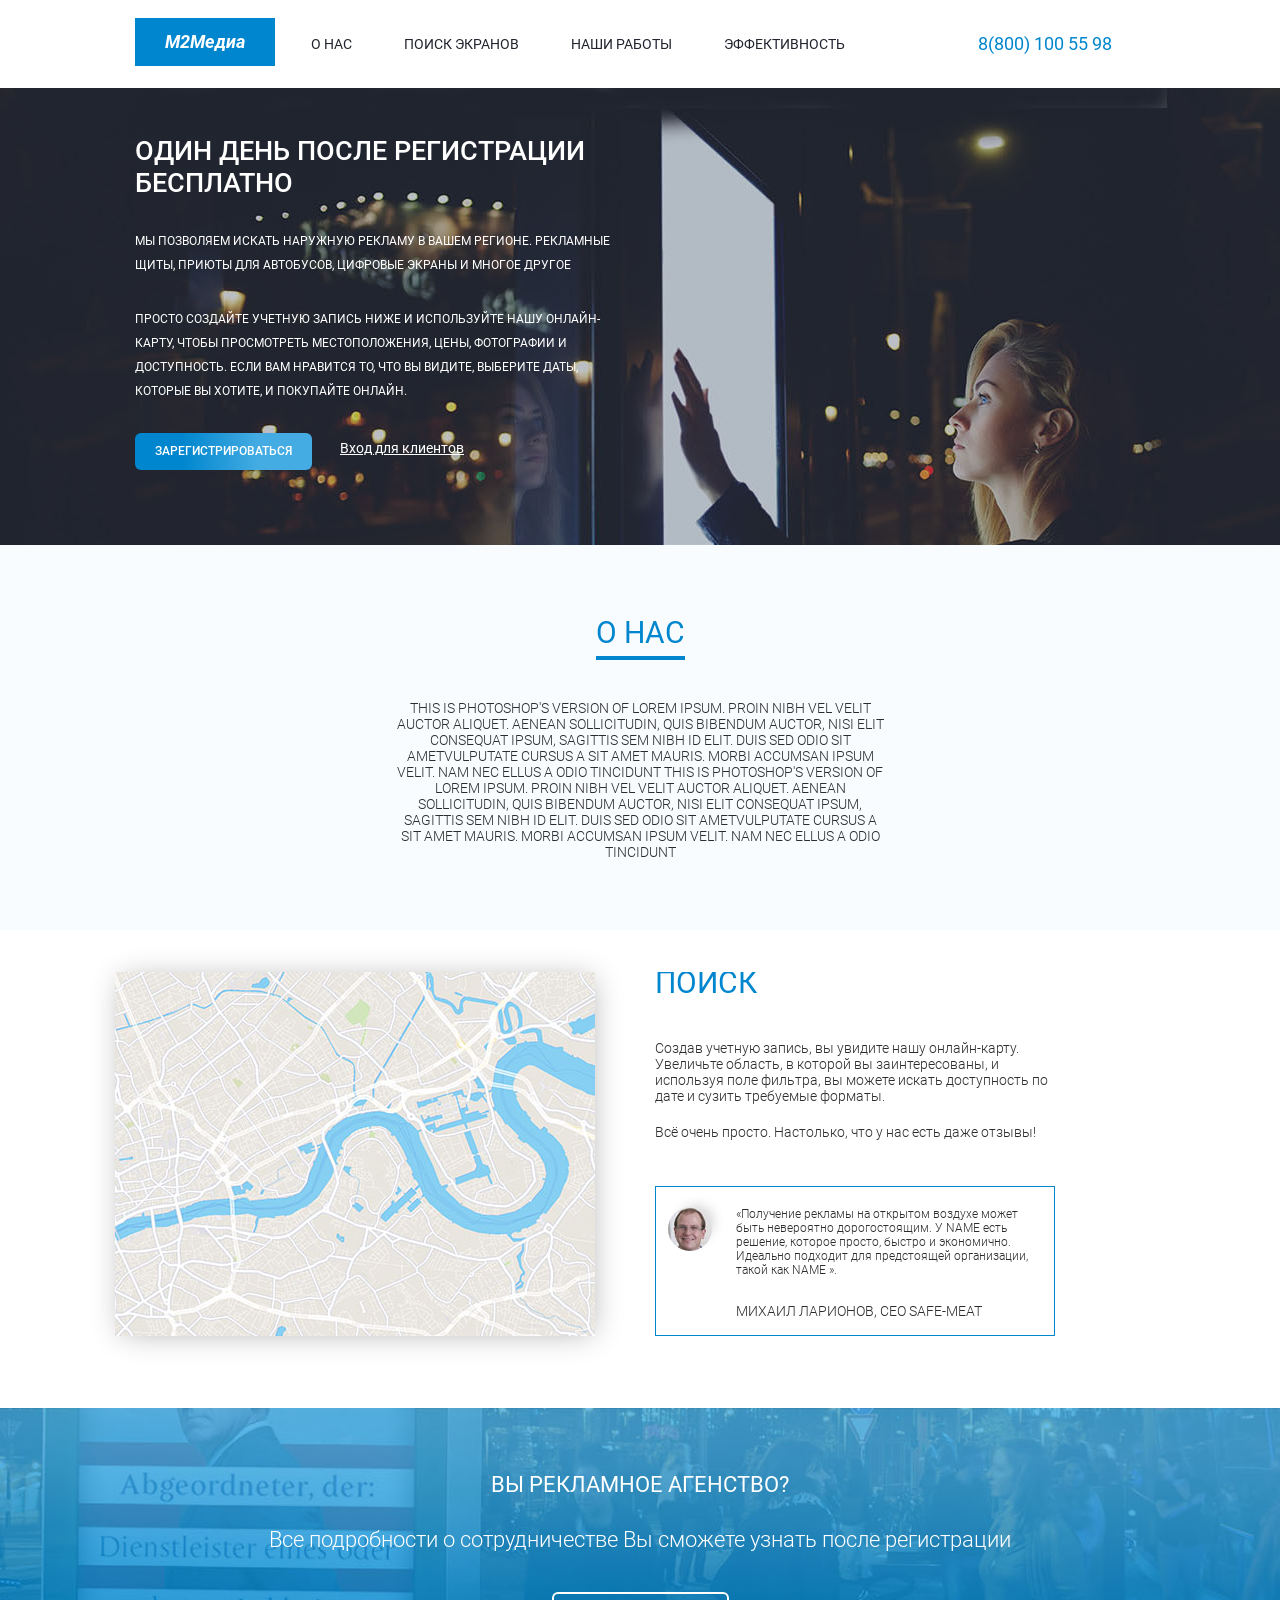
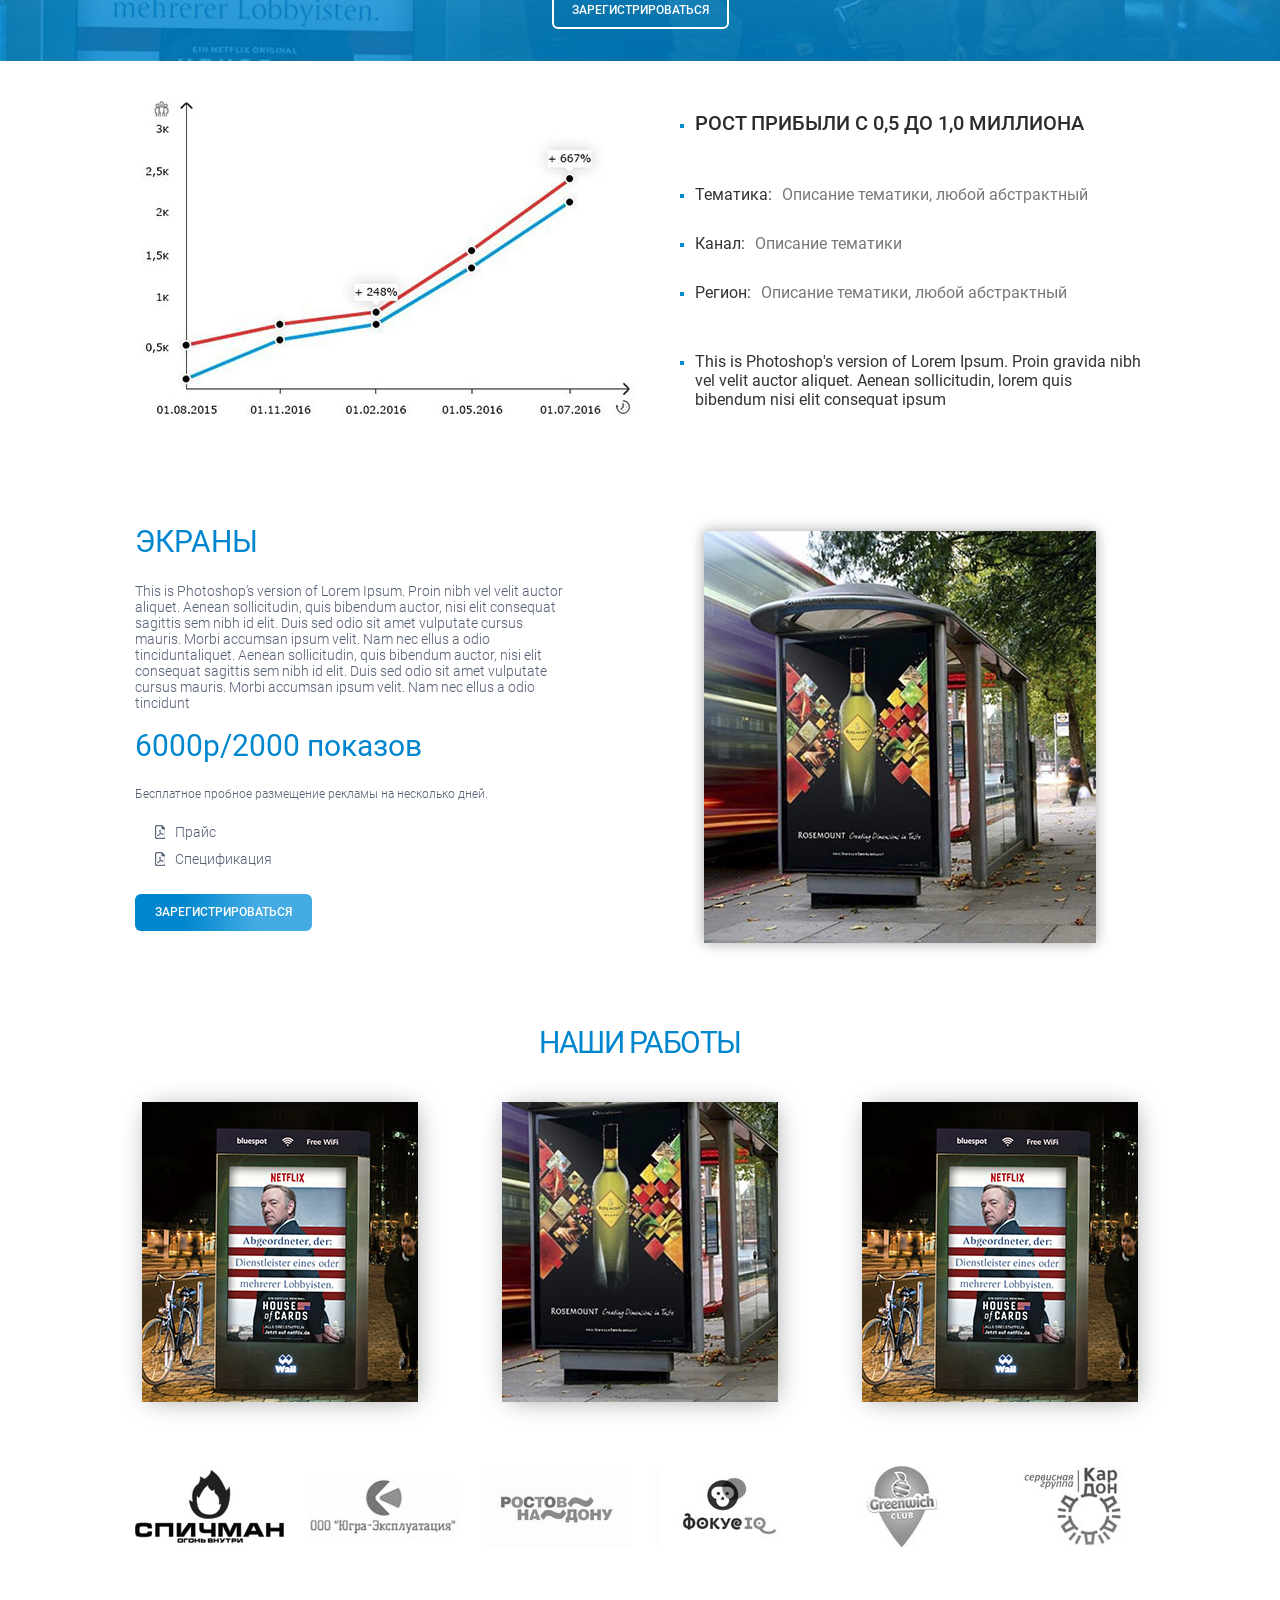
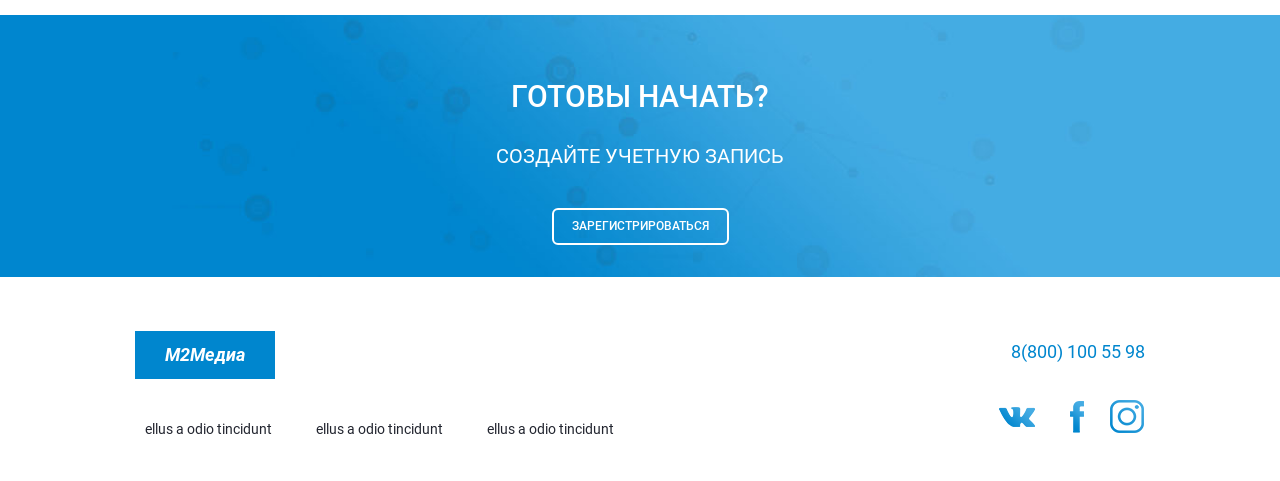
==== commit ed3f21bb: "update project" ====
--- a/dev/pages/index.html
+++ b/dev/pages/index.html
@@ -52,7 +52,7 @@
           <div class="col-md-6 wow fadeInUp">
             <h2>Один день после регистрации бесплатно</h2>
             <p>мы позволяем искать наружную рекламу в вашем регионе. Рекламные щиты, приюты для автобусов, цифровые экраны и многое другое</p>
-            <p>Просто создайте учетную запись ниже и используйте нашу онлайн-карту, чтобы просмотреть местоположения, цены, фотографии и доступность. Если вам нравится то, что вы видите, выберите даты, которые вы хотите, и покупайте онлайн.</p><a class="button-blue call-popup-registration" href="#" title="">Зарегистрироваться</a><a class="call-popup-logIn" href="#" title="">Вход для клиентов</a>
+            <p>Просто создайте учетную запись ниже и используйте нашу онлайн-карту, чтобы просмотреть местоположения, цены, фотографии и доступность. Если вам нравится то, что вы видите, выберите даты, которые вы хотите, и покупайте онлайн.</p><a class="button-blue call-popup-registration main-screen-btn" href="#" title="">Зарегистрироваться</a><a class="link-logIn call-popup-logIn" href="#" title="">Вход для клиентов</a>
           </div>
           <div class="col-md-6"></div>
         </div>
--- a/dev/styles/style.css
+++ b/dev/styles/style.css
@@ -453,48 +453,6 @@
     padding: auto;
   }
 }
-@media only screen and (min-width: 1200px) {
-  .main-screen {
-    height: 457px;
-    background: #212430 url('../img/main-screen.jpg') no-repeat center;
-    color: #fff;
-    overflow: hidden;
-  }
-  .main-screen h2 {
-    margin: 47px 0 30px 0;
-    font: 27px 'robotomedium';
-    text-transform: uppercase;
-    line-height: auto;
-  }
-  .main-screen p {
-    margin-bottom: 30px;
-    font: 12px 'robotoregular';
-    text-transform: uppercase;
-    line-height: 24px;
-  }
-}
-@media only screen and (min-width: 320px) and (max-width: 1200px) {
-  .main-screen {
-    padding: 20px 0;
-    height: auto;
-    background: #212430 url('../img/main-screen.jpg') no-repeat center top;
-    background-size: cover;
-    color: #fff;
-    overflow: hidden;
-  }
-  .main-screen h2 {
-    margin: 27px 0 20px 0;
-    font: 22px 'robotomedium';
-    text-transform: uppercase;
-    line-height: auto;
-  }
-  .main-screen p {
-    margin-bottom: 20px;
-    font: 12px 'robotoregular';
-    text-transform: uppercase;
-    line-height: 24px;
-  }
-}
 @media only screen and (min-width: 320px) and (max-width: 1200px) {
   .popup {
     display: none;
@@ -727,6 +685,63 @@
     margin: 0 auto;
   }
 }
+@media only screen and (min-width: 1200px) {
+  .main-screen {
+    height: 457px;
+    background: #212430 url('../img/main-screen.jpg') no-repeat center;
+    color: #fff;
+    overflow: hidden;
+  }
+  .main-screen h2 {
+    margin: 47px 0 30px 0;
+    font: 27px 'robotomedium';
+    text-transform: uppercase;
+    line-height: auto;
+  }
+  .main-screen p {
+    margin-bottom: 30px;
+    font: 12px 'robotoregular';
+    text-transform: uppercase;
+    line-height: 24px;
+  }
+  .main-screen-btn {
+    float: left;
+  }
+  .link-logIn {
+    margin-top: 7px;
+    margin-left: 28px;
+    display: block;
+    float: left;
+    font: 14px 'robotoregular';
+    color: #fff;
+    text-decoration: underline;
+  }
+  .link-logIn:hover {
+    color: #fff;
+  }
+}
+@media only screen and (min-width: 320px) and (max-width: 1200px) {
+  .main-screen {
+    padding: 20px 0;
+    height: auto;
+    background: #212430 url('../img/main-screen.jpg') no-repeat center top;
+    background-size: cover;
+    color: #fff;
+    overflow: hidden;
+  }
+  .main-screen h2 {
+    margin: 27px 0 20px 0;
+    font: 22px 'robotomedium';
+    text-transform: uppercase;
+    line-height: auto;
+  }
+  .main-screen p {
+    margin-bottom: 20px;
+    font: 12px 'robotoregular';
+    text-transform: uppercase;
+    line-height: 24px;
+  }
+}
 @media only screen and (min-width: 320px) and (max-width: 1200px) {
   .screens {
     height: auto;
@@ -868,6 +883,91 @@
     -webkit-box-shadow: 0px 0px 13px 0px #a8a8a8;
     -moz-box-shadow: 0px 0px 13px 0px #a8a8a8;
     box-shadow: 0px 0px 13px 0px #a8a8a8;
+  }
+}
+@media only screen and (min-width: 320px) and (max-width: 1200px) {
+  .works {
+    height: auto;
+    margin-bottom: 14px;
+  }
+  .works h3 {
+    margin-top: 30px;
+    margin-bottom: 42px;
+    font: 30px 'robotoregular';
+    color: #0086ce;
+    text-transform: uppercase;
+    text-align: center;
+    letter-spacing: -1.5px;
+  }
+  .works img {
+    width: 70%;
+    height: auto;
+    display: block;
+    margin-bottom: 20px !important;
+    -webkit-box-shadow: 2px 2px 25px -5px #9e9c9e;
+    -moz-box-shadow: 2px 2px 25px -5px #9e9c9e;
+    box-shadow: 2px 2px 25px -5px #9e9c9e;
+    -webkit-filter: contrast(1);
+    filter: contrast(1);
+  }
+  .works img:hover {
+    -webkit-box-shadow: 2px 2px 52px -5px #6b6a6b;
+    -moz-box-shadow: 2px 2px 52px -5px #6b6a6b;
+    box-shadow: 2px 2px 52px -5px #6b6a6b;
+    -webkit-filter: contrast(1.5);
+    filter: contrast(1.5);
+  }
+  .works img:nth-child(0) {
+    float: left;
+    margin: 0;
+  }
+  .works img:nth-child(1) {
+    margin: 0 auto;
+  }
+  .works img:nth-child(2) {
+    float: right;
+  }
+}
+@media only screen and (min-width: 1200px) {
+  .works {
+    height: auto;
+    margin-bottom: 64px;
+  }
+  .works h3 {
+    margin-top: 30px;
+    margin-bottom: 42px;
+    font: 30px 'robotoregular';
+    color: #0086ce;
+    text-transform: uppercase;
+    text-align: center;
+    letter-spacing: -1.5px;
+  }
+  .works img {
+    width: 276px;
+    height: 300px;
+    display: block;
+    -webkit-box-shadow: 2px 2px 25px -5px #9e9c9e;
+    -moz-box-shadow: 2px 2px 25px -5px #9e9c9e;
+    box-shadow: 2px 2px 25px -5px #9e9c9e;
+    -webkit-filter: contrast(1);
+    filter: contrast(1);
+  }
+  .works img:hover {
+    -webkit-box-shadow: 2px 2px 52px -5px #6b6a6b;
+    -moz-box-shadow: 2px 2px 52px -5px #6b6a6b;
+    box-shadow: 2px 2px 52px -5px #6b6a6b;
+    -webkit-filter: contrast(1.5);
+    filter: contrast(1.5);
+  }
+  .works img:nth-child(0) {
+    float: left;
+    margin: 0;
+  }
+  .works img:nth-child(1) {
+    margin: 0 auto;
+  }
+  .works img:nth-child(2) {
+    float: right;
   }
 }
 @media only screen and (min-width: 320px) and (max-width: 1200px) {
@@ -1039,91 +1139,6 @@
     font: 14px 'robotolight';
     color: #2c2c2c;
     text-transform: uppercase;
-  }
-}
-@media only screen and (min-width: 320px) and (max-width: 1200px) {
-  .works {
-    height: auto;
-    margin-bottom: 14px;
-  }
-  .works h3 {
-    margin-top: 30px;
-    margin-bottom: 42px;
-    font: 30px 'robotoregular';
-    color: #0086ce;
-    text-transform: uppercase;
-    text-align: center;
-    letter-spacing: -1.5px;
-  }
-  .works img {
-    width: 70%;
-    height: auto;
-    display: block;
-    margin-bottom: 20px !important;
-    -webkit-box-shadow: 2px 2px 25px -5px #9e9c9e;
-    -moz-box-shadow: 2px 2px 25px -5px #9e9c9e;
-    box-shadow: 2px 2px 25px -5px #9e9c9e;
-    -webkit-filter: contrast(1);
-    filter: contrast(1);
-  }
-  .works img:hover {
-    -webkit-box-shadow: 2px 2px 52px -5px #6b6a6b;
-    -moz-box-shadow: 2px 2px 52px -5px #6b6a6b;
-    box-shadow: 2px 2px 52px -5px #6b6a6b;
-    -webkit-filter: contrast(1.5);
-    filter: contrast(1.5);
-  }
-  .works img:nth-child(0) {
-    float: left;
-    margin: 0;
-  }
-  .works img:nth-child(1) {
-    margin: 0 auto;
-  }
-  .works img:nth-child(2) {
-    float: right;
-  }
-}
-@media only screen and (min-width: 1200px) {
-  .works {
-    height: auto;
-    margin-bottom: 64px;
-  }
-  .works h3 {
-    margin-top: 30px;
-    margin-bottom: 42px;
-    font: 30px 'robotoregular';
-    color: #0086ce;
-    text-transform: uppercase;
-    text-align: center;
-    letter-spacing: -1.5px;
-  }
-  .works img {
-    width: 276px;
-    height: 300px;
-    display: block;
-    -webkit-box-shadow: 2px 2px 25px -5px #9e9c9e;
-    -moz-box-shadow: 2px 2px 25px -5px #9e9c9e;
-    box-shadow: 2px 2px 25px -5px #9e9c9e;
-    -webkit-filter: contrast(1);
-    filter: contrast(1);
-  }
-  .works img:hover {
-    -webkit-box-shadow: 2px 2px 52px -5px #6b6a6b;
-    -moz-box-shadow: 2px 2px 52px -5px #6b6a6b;
-    box-shadow: 2px 2px 52px -5px #6b6a6b;
-    -webkit-filter: contrast(1.5);
-    filter: contrast(1.5);
-  }
-  .works img:nth-child(0) {
-    float: left;
-    margin: 0;
-  }
-  .works img:nth-child(1) {
-    margin: 0 auto;
-  }
-  .works img:nth-child(2) {
-    float: right;
   }
 }
 @media only screen and (min-width: 320px) and (max-width: 1200px) {
